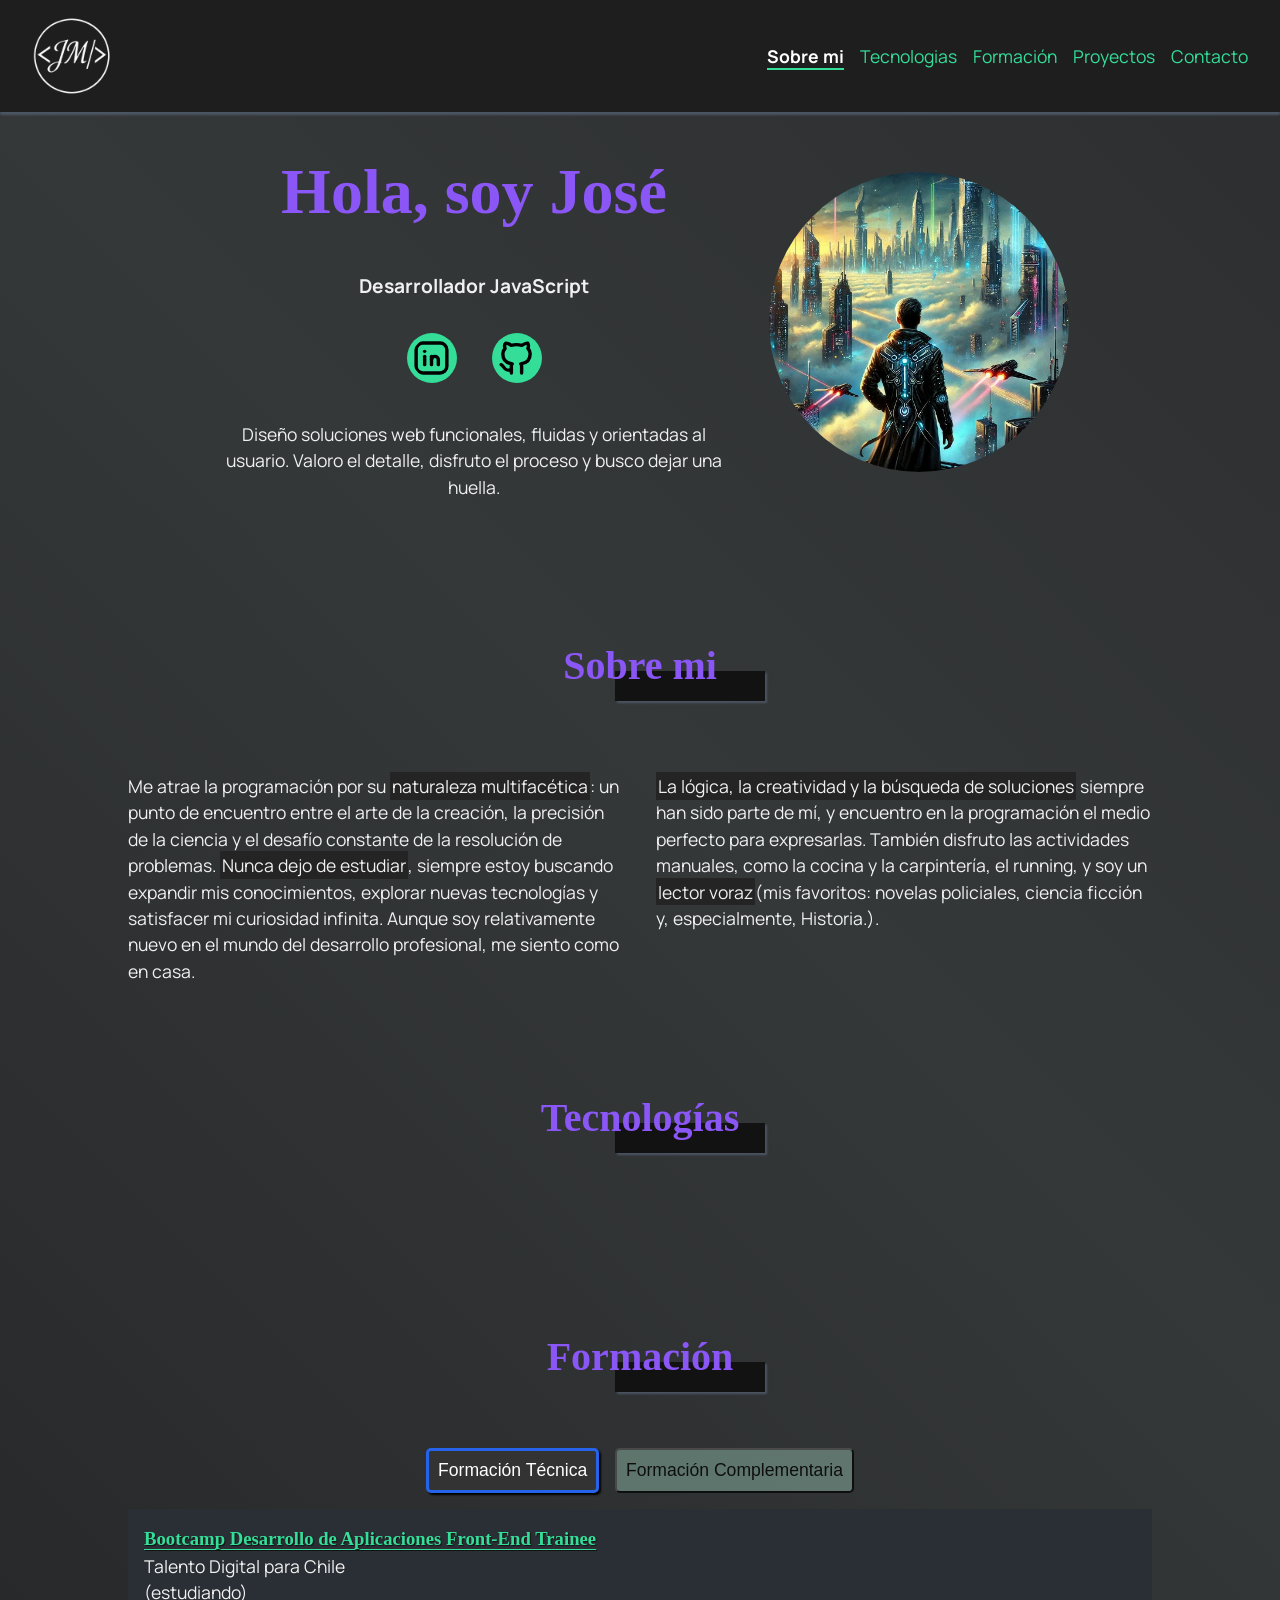
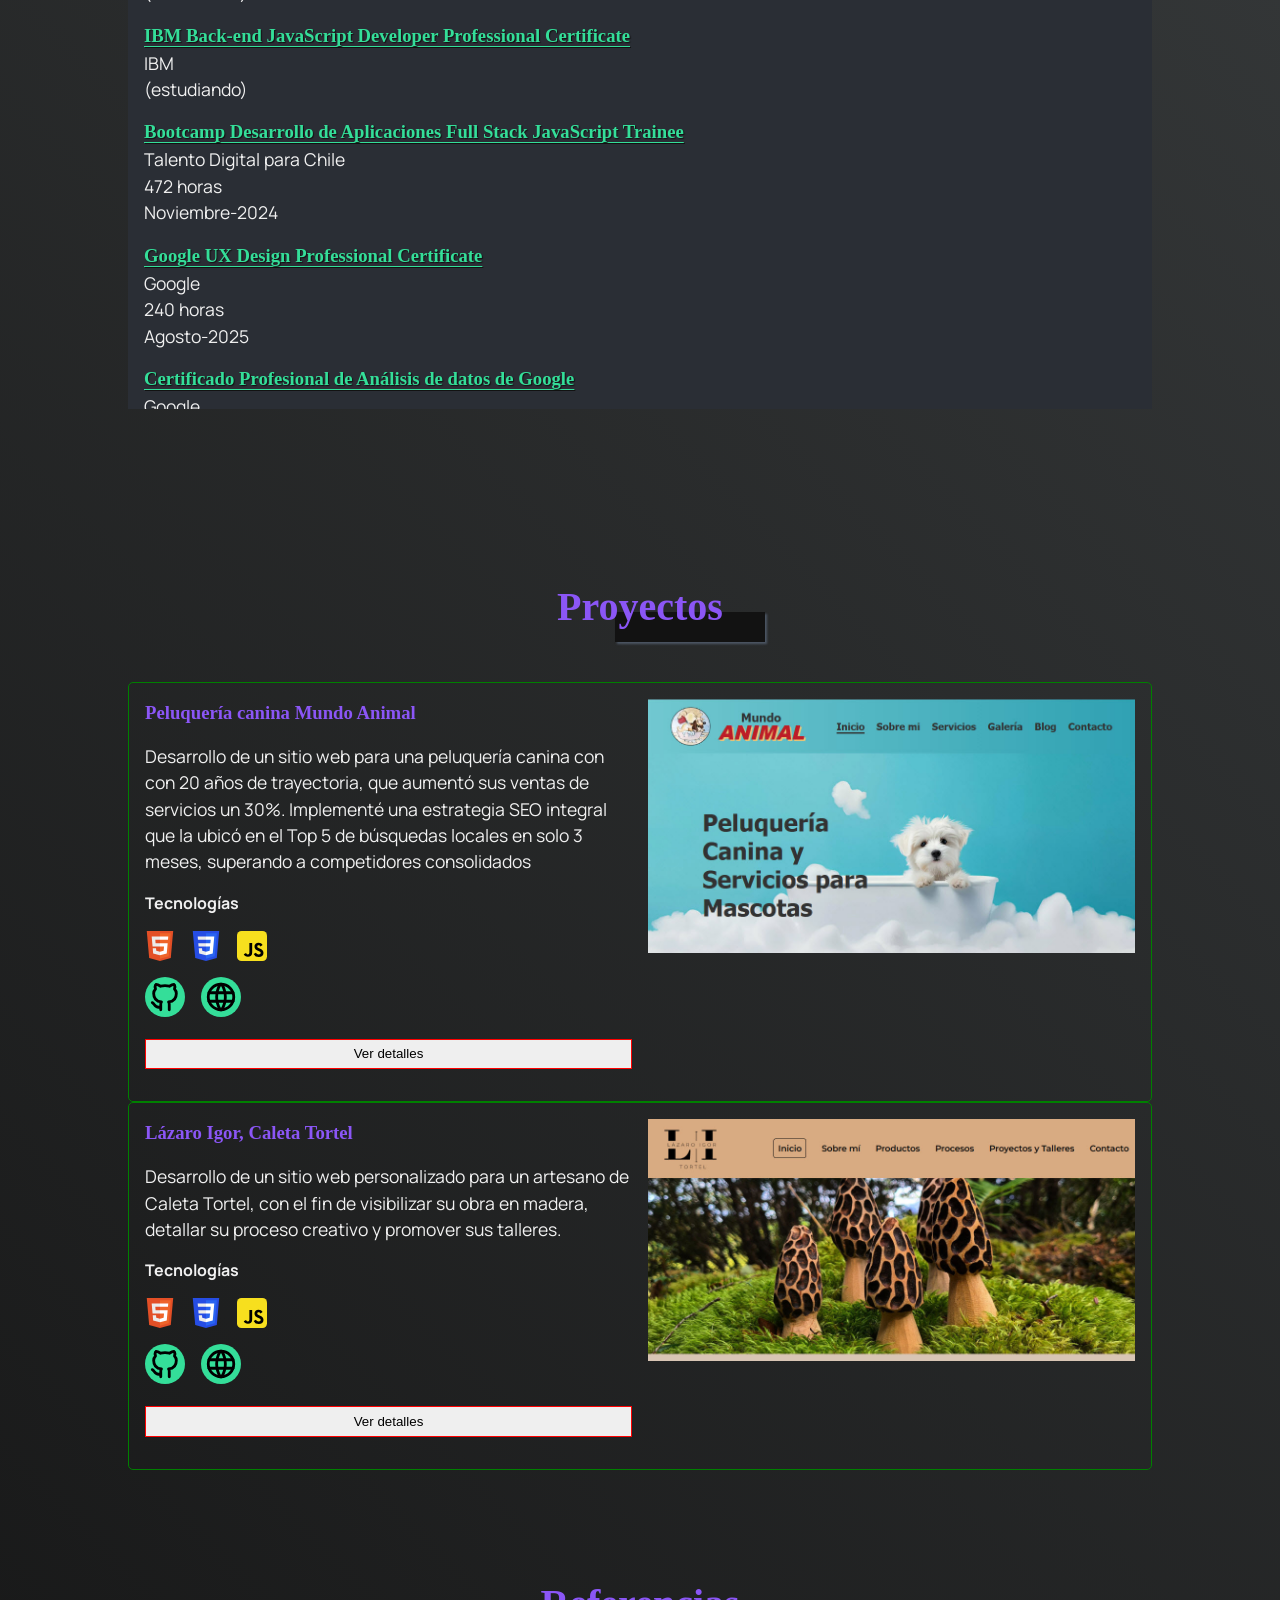
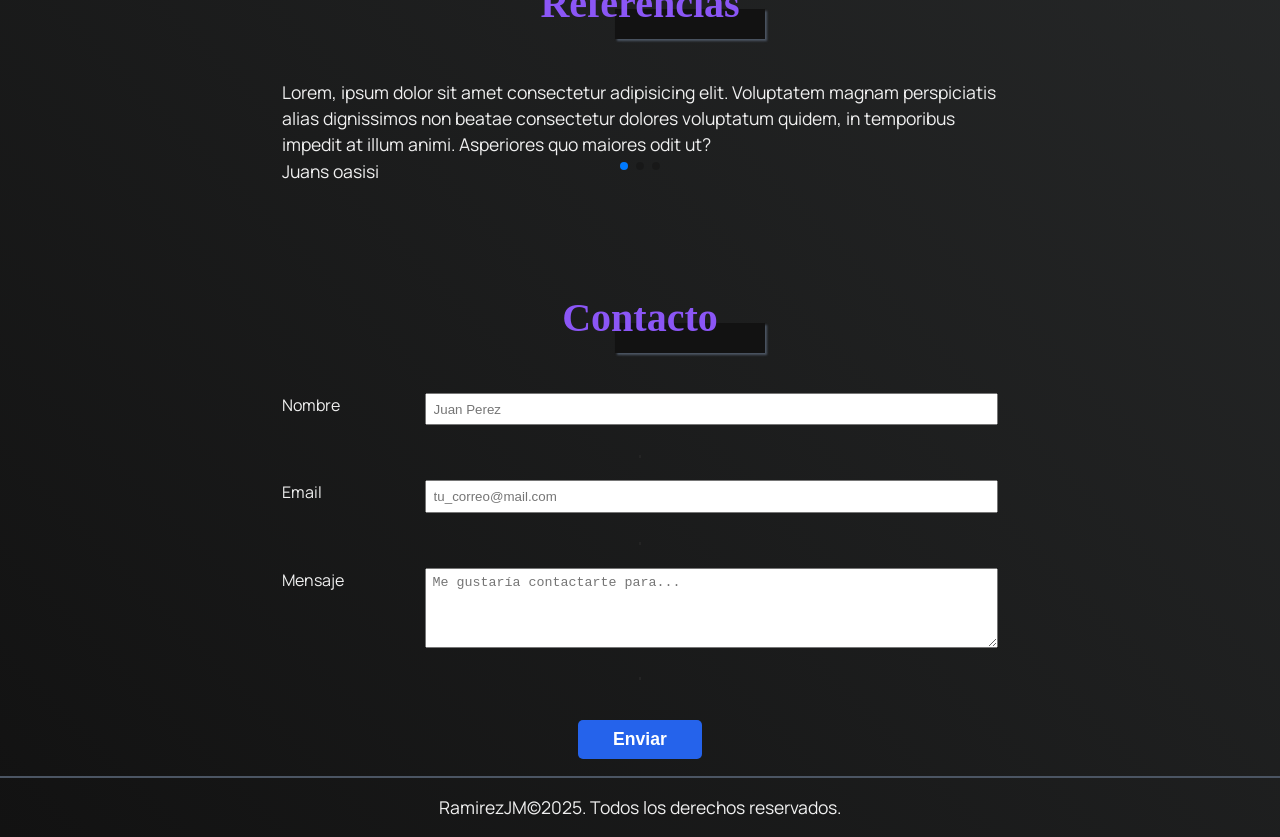
==== index.html @ 29074425 "formacion links" ====
<!DOCTYPE html>
<html lang="en">

<head>
  <meta charset="UTF-8">
  <meta name="viewport" content="width=device-width, initial-scale=1.0">
  <link rel="stylesheet" href="https://cdn.jsdelivr.net/npm/swiper@11/swiper-bundle.min.css" />
  <link rel="stylesheet" href="https://unpkg.com/aos@next/dist/aos.css" />
  <title>JM Ramirez Developer</title>
  <link rel="stylesheet" href="assets/css/styles.css">
</head>

<body>
  <header>
    <img src="assets/images/logo_claro.png" alt="logo JM" class="logo">
    <button class="hamburger-menu" aria-expanded="false" aria-label="toggle navigation"><span
        class="hamburger-icon"></span></button>
    <nav>
      <ul class="list-links">
        <li><a href="#about" class="nav-link">Sobre mi</a></li>
        <li><a href="#skills" class="nav-link">Tecnologias</a></li>
        <li><a href="#formation" class="nav-link">Formación</a></li>
        <li><a href="#projects" class="nav-link">Proyectos</a></li>
        <li><a href="#contact" class="nav-link">Contacto</a></li>
      </ul>
    </nav>
  </header>
  <main>
    <div class="hero">
      <img src="assets/images/avatar.webp" alt="avatar image" class="hero-image"
        title="Der Wanderer über dem Nebelmeer - 2818" data-aos="zoom-in" data-aos-duration="800">
      <div class="hero-text">
        <h1>Hola, soy José <!-- Ramírez --></h1>
        <p>Desarrollador JavaScript</p>
        <div class="social">
          <a href="https://www.linkedin.com/in/jos%C3%A9-ram%C3%ADrez-14799a2b9/" target="_blank"
            rel="noopener noreferrer"><img src="assets/images/linkedin.svg" alt="logo linkedin" class="social-logo"></a>
          <a href="https://github.com/RamirezJM" target="_blank" rel="noopener noreferrer"><img
              src="assets/images/github.svg" alt="logo github" class="social-logo"></a>
        </div>
        <p>Diseño soluciones web funcionales, fluidas y orientadas al usuario. Valoro el detalle, disfruto el proceso y
          busco dejar una huella.</p>
      </div>


    </div>
    <section class="about" id="about">
      <h2>Sobre mi</h2>
      <p>Me atrae la programación por su <span>naturaleza multifacética</span>: un punto de encuentro entre el arte de
        la creación,
        la precisión de la ciencia y el desafío constante de la resolución de problemas. <span>Nunca dejo de
          estudiar</span>, siempre
        estoy buscando expandir mis conocimientos, explorar nuevas tecnologías y satisfacer mi curiosidad infinita. Aunque soy relativamente nuevo en el
        mundo del desarrollo profesional, me siento como en casa.</p>
      <p><span>La lógica, la creatividad y la búsqueda de soluciones</span>
        siempre han sido parte de mí, y encuentro en la programación el medio perfecto para expresarlas. También
        disfruto las actividades manuales, como la cocina y la carpintería, el running, y soy un
        <span>lector voraz</span>(mis favoritos: novelas policiales, ciencia ficción y, especialmente, Historia.).
      </p>

    </section>

    <section class="skills" id="skills">
      <h2>Tecnologías</h2>
      <div class="skills-container">
        <img
          src="https://img.shields.io/badge/HTML5-e34f26.svg?style=plastic&logo=HTML5&logoColor=white&labelColor=e34f26"
          alt="badge" class="badge" data-aos="flip-left" />
        <img
          src="https://img.shields.io/badge/CSS3-2965f1.svg?style=plastic&logo=[data-uri]&logoColor=white&labelColor=ffffff"
          alt="badge" class="badge" data-aos="flip-left" />

        <img
          src="https://img.shields.io/badge/JavaScript-f7de1e.svg?style=plastic&logo=JavaScript&logoColor=f7de1e&labelColor=000000"
          alt="badge" class="badge" data-aos="flip-left" />
        <img
          src="https://img.shields.io/badge/NodeJS-339933.svg?style=plastic&logo=Node.js&logoColor=ffffff&labelColor=339933"
          alt="badge" class="badge" data-aos="flip-left" data-aos-easing="ease-in-out" />
        <img
          src="https://img.shields.io/badge/ExpressJS-000000.svg?style=plastic&logo=Express&logoColor=ffffff&labelColor=333333"
          alt="badge" class="badge" data-aos="flip-left" data-aos-easing="ease-in-out" />
        <img
          src="https://img.shields.io/badge/Postgre_SQL-4169e1.svg?style=plastic&logo=PostgreSQL&logoColor=ffffff&labelColor=4169e1"
          alt="badge" class="badge" data-aos="flip-left" data-aos-easing="ease-in-out" />

        <img
          src="https://img.shields.io/badge/Bootstrap-7952b3.svg?style=plastic&logo=Bootstrap&logoColor=ffffff&labelColor=7952b3"
          alt="badge" class="badge" data-aos="flip-left" data-aos-easing="ease-in-out" />

        <img
          src="https://img.shields.io/badge/Tailwind_CSS-06b6d4.svg?style=plastic&logo=Tailwind CSS&logoColor=ffffff&labelColor=06b6d4"
          alt="badge" class="badge" data-aos="flip-left" data-aos-easing="ease-in-out" />
        <img src="https://img.shields.io/badge/Git-f05032.svg?style=plastic&logo=Git&logoColor=f05032&labelColor=ffffff"
          alt="badge" class="badge" data-aos="flip-left" data-aos-easing="ease-in-out" />
        <img
          src="https://img.shields.io/badge/Figma-ffffff.svg?style=plastic&logo=[data-uri]&logoColor=f05032&labelColor=ffffff"
          alt="badge" class="badge" data-aos="flip-left" data-aos-easing="ease-in-out" />
        <img
          src="https://img.shields.io/badge/React-61dafb.svg?style=plastic&logo=React&logoColor=61dafb&labelColor=ffffff"
          alt="badge" class="badge" data-aos="flip-left" data-aos-easing="ease-in-out" />
      </div>

    </section>

    <section class="formation" id="formation">
      <h2>Formación</h2>
      <div class="tab-buttons">
        <button class="tab-btn active" data-tab="tecnica">Formación Técnica</button>
        <button class="tab-btn" data-tab="complementaria">Formación Complementaria</button>
      </div>
      <div class="tab-content active" id="tecnica"></div>
      <div class="tab-content" id="complementaria"></div>
    </section>

    <img src="" alt="">


    <section class="projects" id="projects">
      <h2>Proyectos</h2>
      <div id="project-container"></div>
    </section>

    <div class="references">
      <h2>Referencias</h2>
      <div class="swiper">

        <div class="swiper-wrapper">

          <div class="swiper-slide">
            <blockquote>
              <p>Lorem, ipsum dolor sit amet consectetur adipisicing elit. Voluptatem magnam perspiciatis alias
                dignissimos
                non beatae consectetur dolores voluptatum quidem, in temporibus impedit at illum animi. Asperiores quo
                maiores odit ut?</p>
              <p>Juans oasisi</p>
            </blockquote>
          </div>
          <div class="swiper-slide">
            <p>
              Lorem ipsum dolor sit amet, consectetur adipisicing elit. Debitis temporibus maiores eius quisquam
              cupiditate explicabo officiis, minus dignissimos numquam beatae molestias eum eligendi! Quidem nam quo et
              facilis recusandae expedita?
            </p>
          </div>
          <div class="swiper-slide">
            <p>Lorem, ipsum dolor sit amet consectetur adipisicing elit. Itaque inventore illum molestias explicabo
              placeat quos, sequi, eius blanditiis, deleniti sapiente repellat. Neque, cumque ut perspiciatis in magni
              itaque ratione sunt?</p>
          </div>
        </div>

        <div class="swiper-pagination"></div>
        <div class="swiper-button-prev"></div>
        <div class="swiper-button-next"></div>


      </div>
    </div>

    <section class="contact" id="contact">
      <h2>Contacto</h2>
      <p id="status-message" aria-live="polite"></p>
      <form action="https://formspree.io/f/mpwldqwd" method="post" id="contact-form" novalidate>
        <label for="name">Nombre</label>
        <input type="text" id="name" name="name" minlength="5" placeholder="Juan Perez" aria-describedby="nameError"
          required>
        <span id="nameError" class="error-message" aria-live="polite"></span>
        <label for="email">Email</label>
        <input type="email" id="email" name="email" placeholder="tu_correo@mail.com"
          aria-describedby="emailError required">
        <span id="emailError" class="error-message" aria-live="polite"></span>
        <label for="message">Mensaje</label>
        <textarea name="message" id="message" name="message" minlength="10"
          placeholder="Me gustaría contactarte para..." aria-describedby="messageError" required></textarea>
        <span id="messageError" class="error-message" aria-live="polite"></span>
        <button type="submit" class="btn-submit" id="btn-submit">Enviar</button>
      </form>
    </section>
  </main>

  <footer>
    <p>RamirezJM&copy;2025. Todos los derechos reservados.</p>
  </footer>


  <script src="https://cdn.jsdelivr.net/npm/swiper@11/swiper-bundle.min.js"></script>
  <script src="https://unpkg.com/aos@next/dist/aos.js"></script>
  <script src="assets/js/formacion-script.js" type="module"></script>
  <script src="assets/js/proyectos-script.js" type="module"></script>
  <script src="assets/js/formulario-script.js" type="module"></script>
  <script src="assets/js/observer-script.js" type="module"></script>
  <script src="assets/js/script.js" type="module"></script>
</body>
<!--   <div id="maintenance-overlay" style="
    position: fixed;
    top: 0;
    left: 0;
    width: 100%;
    height: 100vh;
    background-color: #1a202c; /* Usando uno de tus colores oscuros recomendados */
    display: flex;
    flex-direction: column;
    justify-content: center;
    align-items: center;
    color: #e2e8f0; /* Color de texto claro para contraste */
    font-family: sans-serif; /* Puedes usar tu fuente preferida */
    z-index: 9999; /* Asegura que esté por encima de todo */
    text-align: center;
    padding: 20px; 
">
  <img src="assets/images/images.png" alt="Hombre trabajando" style="
        max-width: 150px;
        height: auto;
        margin-bottom: 20px;
        border-radius: 8px; /* Un poco de estilo para la imagen */
    ">
  <h1 style="font-size: 2.5em; margin-bottom: 10px;">¡Pronto Disponible! 🚀</h1>
  <p style="font-size: 1.2em; max-width: 600px;">
    Estamos trabajando arduamente para finalizar este espacio.
    ramirezjosemiguel@gmail.com
  </p>
</div>    -->


</html>
---- assets/css/styles.css ----
*{
  margin: 0;
  padding: 0;
  box-sizing: border-box;
}
@font-face {
  font-family: 'Manrope';
  src: url('../fonts/Manrope400.woff2') format('woff2');
  font-weight: 400;
  font-style: normal;
  font-display: swap;
}
@font-face {
  font-family: 'Manrope';
  src: url('../fonts/Manrope700.woff2') format('woff2');
  font-weight: 700;
  font-style: normal;
  font-display: swap;
}
@font-face {
  font-family: 'DM Serif Display';
  src: url('../fonts/DMSerif.woff2') format('woff2');
  font-weight: 400;
  font-style: normal;
  font-display: swap;
}

html{
  scroll-behavior: smooth;
}
:root{
  --main: linear-gradient(45deg, #121212, #353839 50%, #1c1c1c);
  --gradient2: linear-gradient(45deg, #121212, #2b2b2b, #1c1c1c, #2b2b2b);
  --bg1: #1c1c1e;
  --bg2: #2a2e35;

}

/*****  GENERAL  *****/

body{
  font-family: 'Manrope', sans-serif;
  line-height: 1.5;
  scroll-behavior: smooth;
  color: #f0f0f0;
  background: var(--main);
  background-size: 300% 100%;
  min-height: 100vh;
  animation: gradient-flow 15s linear infinite;


  /* background-color: #121212;
  background-image: radial-gradient(circle, rgba(255,255,255,0.015) 1px, transparent 1px);
  background-size: 20px 20px;

  color: #e0e0e0; */
}


h1, h2, h3{
  /* font-family: 'DM Serif Display', serif; */
  font-family: Cambria, Cochin, Georgia, Times, 'Times New Roman', serif;
  color: #8b56f6; 

}
h1{
  font-size: clamp(3rem, 8vw, 4rem);
}
h2{
  font-size: clamp(1.875rem, 4.3vw ,2.5rem);
  margin: 1em auto;
  position: relative;
  width: fit-content;
  text-align: center;
  
}
h2::after{

  content: '';
  display: block;
  width: 150px;
  height: 30px;
  background-color: #121212;
  margin-top: -25px;
  margin-left: 100px;
  z-index: -1;
  box-shadow: 2px 2px 2px #4b5563;

}

h3{
  font-size: clamp();
}

.about, .skills, .formation, .projects, .references, .contact{
  width: 80%;
  max-width: 1100px;
  /* margin:0 auto; */
 /*  padding: 1em; */
}



a{
  color: #34de99;
}
a:visited{
  color: #178c5d;
}
a:hover, a:focus{
  color: #B9F4DC;
}
a:active{
 color: #e74c3c;
}

/*****  HEADER  *****/

header{
  width: 100%;
  display: flex;
  flex-wrap: wrap; 
  justify-content: space-around;
  align-items: center;
  padding-block: 1em; 
  background-color: #1e1e1e;
  box-shadow: 0 3px 2px #4b5563;
} 
  .fixed{
  position: fixed;
  z-index: 100;
  top: 0;
 animation-name: fixed-appear;
  animation-duration: .3s;
  animation-timing-function: ease-out; 
    
  }

  @keyframes fixed-appear{
  from{opacity: 0;}
  to{opacity: 1;}
}

.hidden {
  animation-name: fixed-disappear;
  animation-duration: 0.3s;
  animation-timing-function: ease-in;
}

@keyframes fixed-disappear {
  from { opacity: 1; transform: translateY(0); }
  to { opacity: 0; transform: translateY(-100%); }
}



.logo{
  width: clamp(40px, 8.5vw, 80px);
}

.hamburger-menu {
  display: block;
  background: none;
  border: none;
  cursor: pointer;
  padding: 0.5em;
  font-size: 1.5em;
  z-index: 1000;
}

.hamburger-icon,
.hamburger-icon::before,
.hamburger-icon::after {
  content: '';
  display: block;
  width: 25px;
  height: 3px;
  background-color: #2563eb;
  border-radius: 2px;
  transition: all 0.3s ease;
 
}

.hamburger-icon::before {
  transform: translateY(-8px);
}

.hamburger-icon::after {
  transform: translateY(8px);
}

.hamburger-menu[aria-expanded="true"] .hamburger-icon {
  background-color: transparent;
}

.hamburger-menu[aria-expanded="true"] .hamburger-icon::before {
  transform: translateY(0) rotate(45deg);
}

.hamburger-menu[aria-expanded="true"] .hamburger-icon::after {
  transform: translateY(0) rotate(-45deg);
}

nav{
   width: 100%;
   max-width:100%;
   text-align: center;
   max-height: 0;
   opacity: 0;
   visibility: hidden;
   /* transition: opacity .3s ease-out, max-height .3s ease-out, visibility .3s; */
   
}
.active{
  max-height: 100%;
  opacity: 1;
  visibility: visible;
}

.list-links{
  display: flex;
  flex-direction: column;
  list-style-type: none;
  gap: 1em;
}

.nav-link{
  text-decoration: none;
 
}

.nav-link:focus, .nav-link:hover{
  border: #B9F4DC solid 2px;
  border-radius: 5px;
  padding: .5em;

}
.nav-link.active-link {
  color: #ffffff;           /* Blanco sobre fondo oscuro */
  border-bottom: 2px solid #34de99;  /* Igual que color base */
  font-weight: bold;
}
/* .active-link{
  text-decoration: underline;
  color: red;
} */

main{
  display: flex;
  flex-direction: column;
  align-items: center;
  gap: 4em;
}


/*****  HERO  *****/

.hero{
  background-color: var(--gradient2);
  animation: gradient-flow 15s linear infinite;
  padding: 2em 4em;
  
}
.hero, .hero-text{
 /*  display: flex;
  flex-direction: column; */

  display: grid;
  grid-template-columns: 1fr;
  place-items: center;
  gap: 2em;
  /* padding: 1em; */
}


.hero-image{
  width: 40%;
  
  border-radius: 50%;
}

.hero-text{
 /*  max-width: 80%; */
  text-align: center;
}

.social-logo{
  width: clamp(40px, 6vw, 50px);
  background-color: #34de99;
  border-radius: 50%;
  padding: .3em;
  margin-inline: 1em;
}
/*****  ABOUT  *****/

.about{
  display: grid;
  grid-template-columns: 1fr;
  /* gap: .5em; */
}

.about>h2{
  grid-column: 1 / -1;
  text-align: center;
  margin-top: 1em;
  
}
.about-courses{
  grid-column: 1/-1;
}

span{
/*   font-weight: 600; */
  
  background-color: #242424;
  padding: .1em;
}
/*****  SKILLS  *****/


.skills-container{
  display: flex;
  flex-wrap: wrap;
  justify-content: center;
  gap: 1em;
}

.badge{
  height: 30px;
  width: auto;
}


/*****  FORMATION  *****/

.formation>h2{
  text-align: center;
  /* margin-top: 1em */
}
.formation a{
  text-shadow: 1px 1px 1px #121212;
  text-underline-offset: .2em;
}

.tab-buttons{
  display: flex;
  justify-content: center;
  gap: 1em;
  padding: 1em;
  
}

.tab-btn{
  background-color: #739286;
  border-radius: 5px;
  opacity: .7;
  padding: .5em;
   font-size: 1.1rem;
}

.tab-btn.active{
  background-color: #333;
  color: #fff;
  opacity: 1;
  border: solid 3px #2563eb;
  border-radius: 5px;
  box-shadow: 2px 2px 2px black;
 
  font-weight: 500;

}

.tab-content{
  display: none;
  max-height: 500px;
  overflow-y: auto;
  background: #2a2e35;
  padding: 1em;
 
}

.tab-content.active{
  display: flex;
  flex-direction: column;
  gap: 1em;
}
.tab-content::-webkit-scrollbar{
  width: 15px;
}
.tab-content::-webkit-scrollbar-thumb{
  background-color: #2563eb;
  border-radius: 5px;
  border: solid 1px black;
  background-clip: content-box;

}

.tab-content::-webkit-scrollbar-thumb:hover{
  background-color: blueviolet;
  transform: scaleY(1.1)
}


.card{
  background-color: #fff;
  border: solid 1px black;
  padding: 1em;

}

/*****  PROJECTS  *****/
/* .projects{
  min-height: 100vh;
} */

.project{
 /*  display: flex;
  flex-direction: column; */

  display: grid;
  grid-template-columns: 1fr;
  gap: 1em;
  border: green solid 1px;
  border-radius: 5px;
  padding: 1em;
 /*  margin-block: 1em; */
}

.project-info{
  display: flex;
  flex-direction: column;
  gap: 1em;
}

.project-image{
  width: 100%;
}
.btn-details{
  padding: .5em 1em;
  border: red solid 1px;
  color: black;

}
.project-badges, .project-links{
  display: flex;
  align-items: center;
  gap: 1em;
}
.project-link-image{
  width: 40px;
  background-color: #34de99;
  border-radius: 50%;
  padding: .2em;
}



.tech-badge{
  width: 30px;
}

.project-details{
  max-height: 0;
  overflow: hidden;
   padding-top: 0;
    padding-bottom: 0;
    opacity: 0; /* Inicia transparente */
    transition: max-height 0.5s ease-out, padding 0.5s ease-out, opacity 0.5s ease-out;
}

.project-details.show-details {
    /* Un valor lo suficientemente grande para contener todo el contenido cuando está desplegado */
    /* Ajusta este valor si tu contenido es muy largo */
    max-height: 900px; 
  /*   padding-top: 15px;
    padding-bottom: 15px; */
    opacity: 1; /* Se vuelve visible */
    
}

.rol-details{
  list-style-type: circle;
  padding: 1.5em;

}
.rol-details>li{
  margin-block: .7em;
}





.swiper>blockquote{
  width: 80%;
  
}
.swiper-button-prev, .swiper-button-next{
  display: none;
}
/*****  CONTACT  *****/


.contact>h2{
  text-align: center;
  margin-block: 1em;
}

form{
  display: grid;
  grid-template-columns: 1fr;

}
input{
  
  padding: .5em;
  margin-bottom: 1em;
}
textarea{
  height: 5rem;
  padding: .5em;
  margin-bottom: 1em;
}
.btn-submit{
  width: fit-content;
  justify-self: center;
  margin-block: 1em;
  padding: .5em 2em;
  border: none;
  border-radius: 5px;
  font-size: 1.1rem;
  font-weight: 600;
  background-color: #2563eb;
  color: #fff;

}

/* Para los spans de mensaje de error */
.error-message {
    color: #e74c3c; /* Un rojo para errores */
    font-size: 0.85em;
    margin-block: .5em;
    display: block;  /* Para que cada error ocupe su propia línea */
   grid-column: 1/-1;
  justify-self: center; 
  }

/* Para resaltar los campos inválidos */
input.invalid, textarea.invalid {
    border-color: #e74c3c; /* Borde rojo para el campo con error */
    box-shadow: 0 0 0 0.2rem rgba(231, 76, 60, 0.25); /* Un suave resplandor rojo */
}

/* Para el mensaje de estado general del formulario */
.form-status-message {
    margin-bottom: 15px;
    font-weight: bold;
    text-align: center;
    /* Los colores se asignan en JS */
}

/*****  FOOTER  *****/

footer{
  padding: 1em;
  text-align: center;
  border-top: solid 2px #4b5563;
}

/*****  MEDIA QUERIES  *****/

@media (min-width:800px){

header{
  justify-content: space-between;
 flex-wrap: nowrap; 
  padding: 1em 2em;
}

  .hamburger-menu{
    display: none;
  }
  nav{
  max-height: 100%;
  opacity: 1;
  visibility: visible;
 
  

  }
  .list-links{
    flex-direction: row ;
    justify-content: flex-end;
  }
  .nav-link{
    font-size: 1.1rem;
  }


  .hero{
    /* flex-direction: row;
    justify-content: space-evenly; */


    /* grid-template-columns: 1fr 1fr; */
    grid-template-columns: 10% repeat(4, 1fr) 10%;
    grid-template-rows: auto;
  }
  .hero-image{
    width: 200px;
    grid-column: 5/6;
    grid-row: 1/2;
  }
  .hero-text{
    grid-column: 2/5;
    grid-row: 1/2;
  }
  .hero-text p:first-of-type{
    font-size: 1.2rem;
    font-weight: 600;

  }
  .about{
    grid-template-columns: 1fr 1fr;
    gap: 2em;
  }

  .project{
    flex-direction: row;
  }

  .project-image{
   width: 100%;
  }

 

  form{
    grid-template-columns: repeat(5, 1fr);
    row-gap: 1em;
    width: 70%;
    margin: 0 auto;
  }
  label{
    grid-column: 1/2;
    /* justify-self: center; */

  }
  input, textarea{
    grid-column: 2/-1;
    margin-bottom: .5em;
  }
  .btn-submit{
    grid-column: 1/-1;
  }

  .swiper{
    width: 70%;
    margin: 0 auto;
  }
}

@media (min-width:1000px){

  header{
    justify-content: space-evenly;
  }
  .hero-image{
    width: 300px;
  }
  .project{
    grid-template-columns: 1fr 1fr;
  }
  .project-info{
    order: -1;
  }
  p{
    font-size: 1.1rem;
  }
}
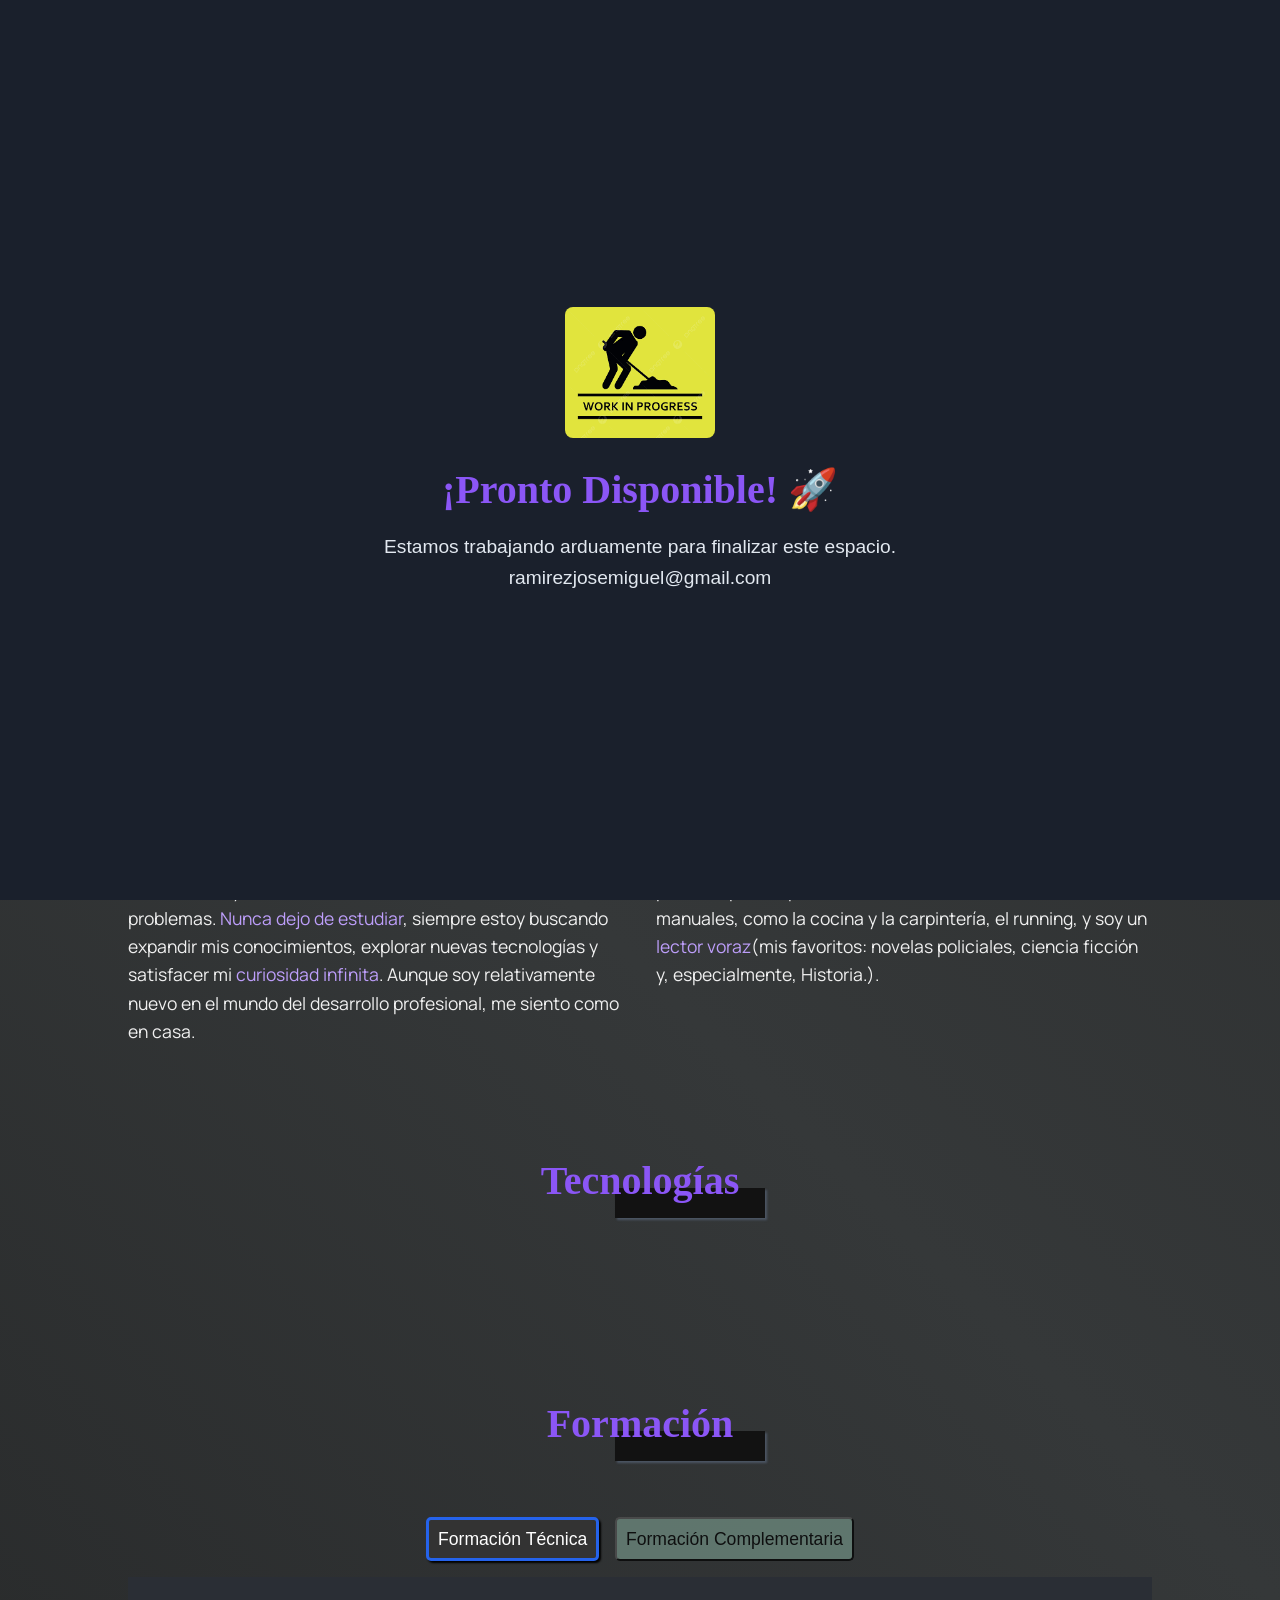
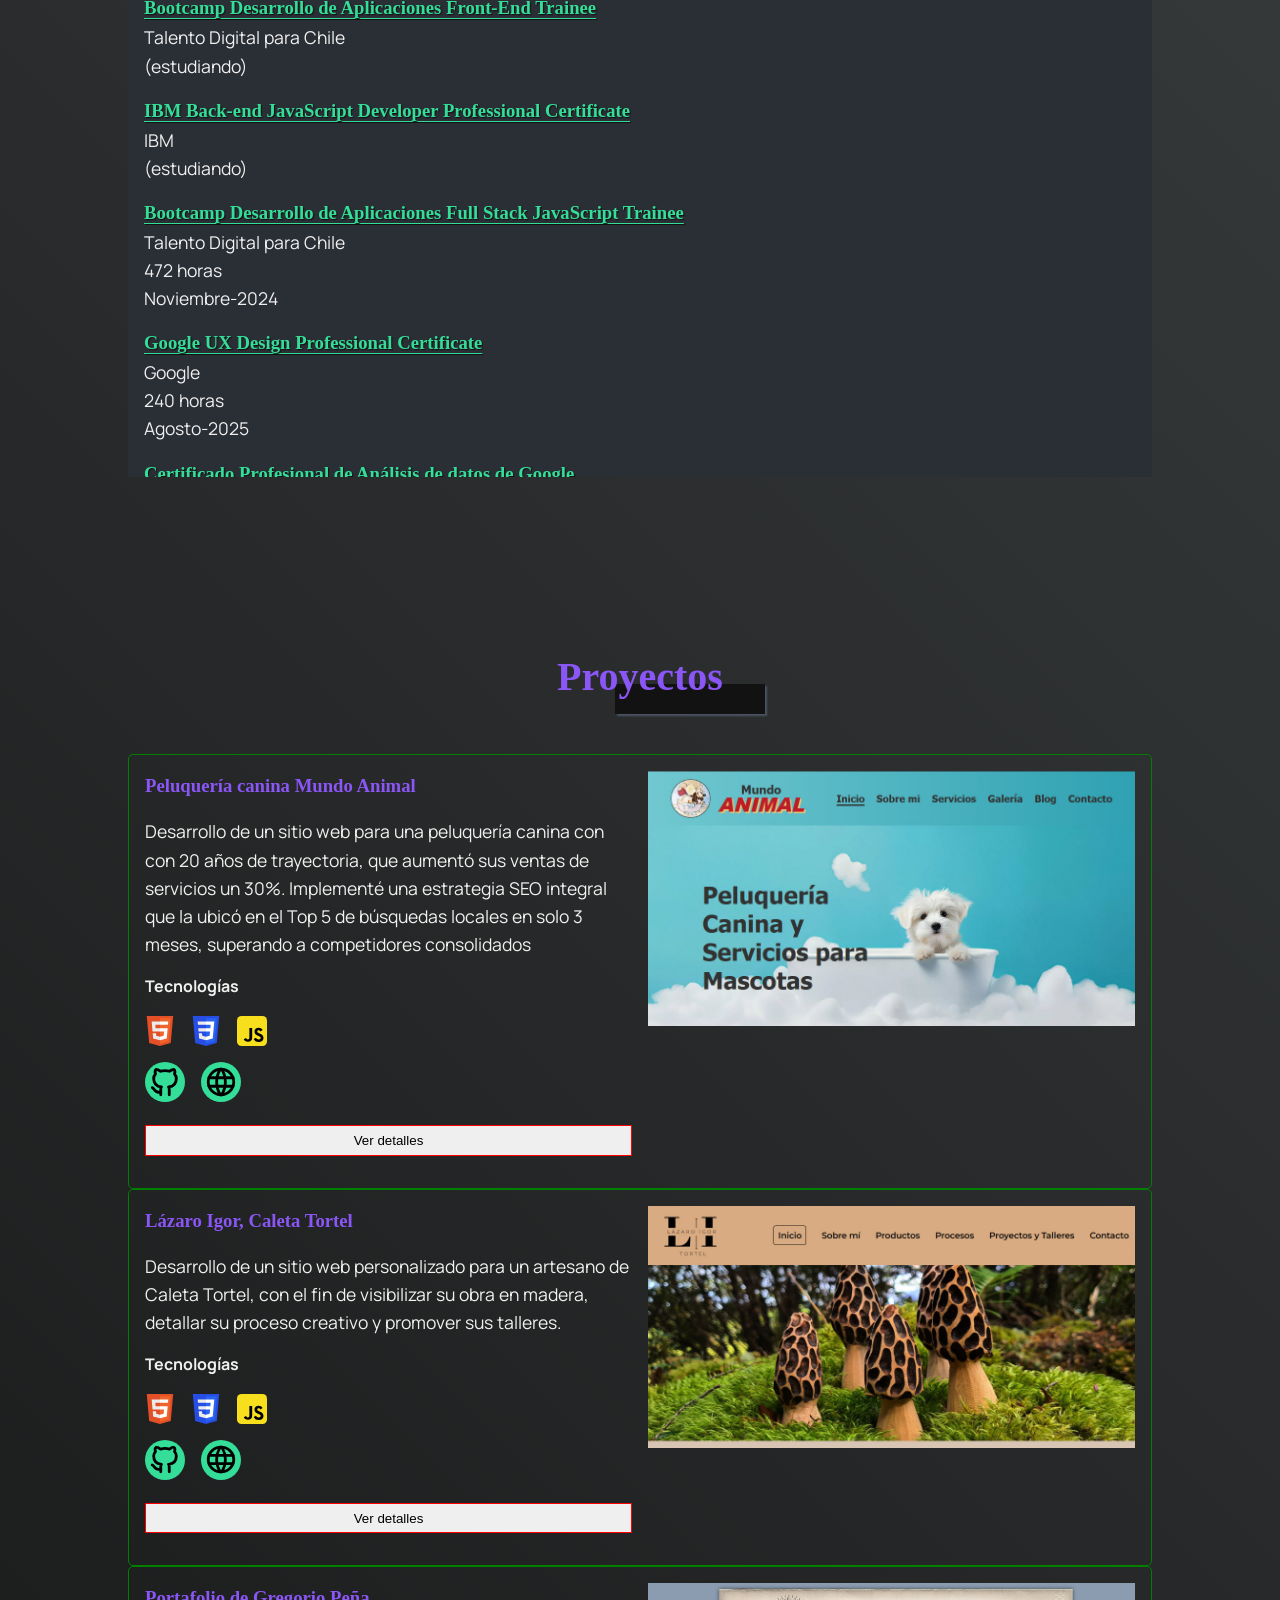
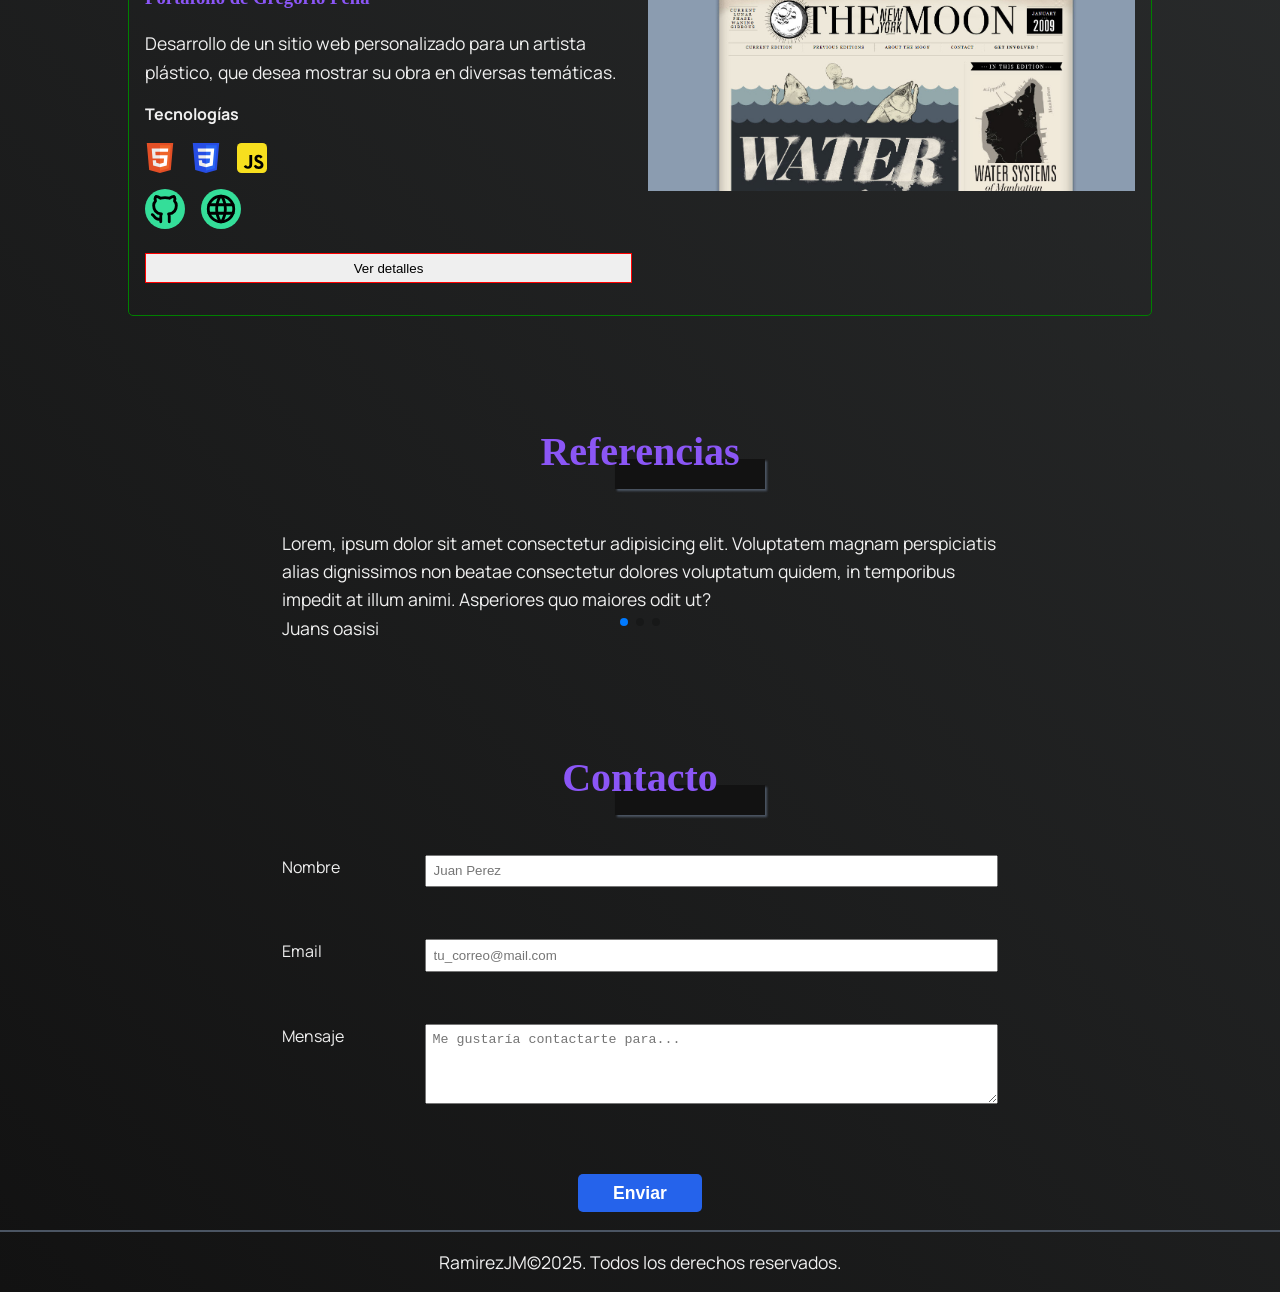
==== commit 83a586c3: "logo, project3, certification" ====
--- a/index.html
+++ b/index.html
@@ -12,7 +12,7 @@
 
 <body>
   <header>
-    <img src="assets/images/logo_claro.png" alt="logo JM" class="logo">
+    <img src="assets/images/logo2-white.png" alt="logo JM" class="logo">
     <button class="hamburger-menu" aria-expanded="false" aria-label="toggle navigation"><span
         class="hamburger-icon"></span></button>
     <nav>
@@ -50,7 +50,7 @@
         la creación,
         la precisión de la ciencia y el desafío constante de la resolución de problemas. <span>Nunca dejo de
           estudiar</span>, siempre
-        estoy buscando expandir mis conocimientos, explorar nuevas tecnologías y satisfacer mi curiosidad infinita. Aunque soy relativamente nuevo en el
+        estoy buscando expandir mis conocimientos, explorar nuevas tecnologías y satisfacer mi <span>curiosidad infinita</span>. Aunque soy relativamente nuevo en el
         mundo del desarrollo profesional, me siento como en casa.</p>
       <p><span>La lógica, la creatividad y la búsqueda de soluciones</span>
         siempre han sido parte de mí, y encuentro en la programación el medio perfecto para expresarlas. También
@@ -191,7 +191,7 @@
   <script src="assets/js/observer-script.js" type="module"></script>
   <script src="assets/js/script.js" type="module"></script>
 </body>
-<!--   <div id="maintenance-overlay" style="
+ <div id="maintenance-overlay" style="
     position: fixed;
     top: 0;
     left: 0;
@@ -219,7 +219,7 @@
     Estamos trabajando arduamente para finalizar este espacio.
     ramirezjosemiguel@gmail.com
   </p>
-</div>    -->
+</div>   
 
 
 </html>
--- a/assets/css/styles.css
+++ b/assets/css/styles.css
@@ -40,7 +40,7 @@
 
 body{
   font-family: 'Manrope', sans-serif;
-  line-height: 1.5;
+  line-height: 1.6;
   scroll-behavior: smooth;
   color: #f0f0f0;
   background: var(--main);
@@ -311,9 +311,10 @@
 
 span{
 /*   font-weight: 600; */
-  
-  background-color: #242424;
-  padding: .1em;
+/*   
+  background-color: #202020;
+  padding: .1em; */
+  color: #BD9EFA;
 }
 /*****  SKILLS  *****/
 
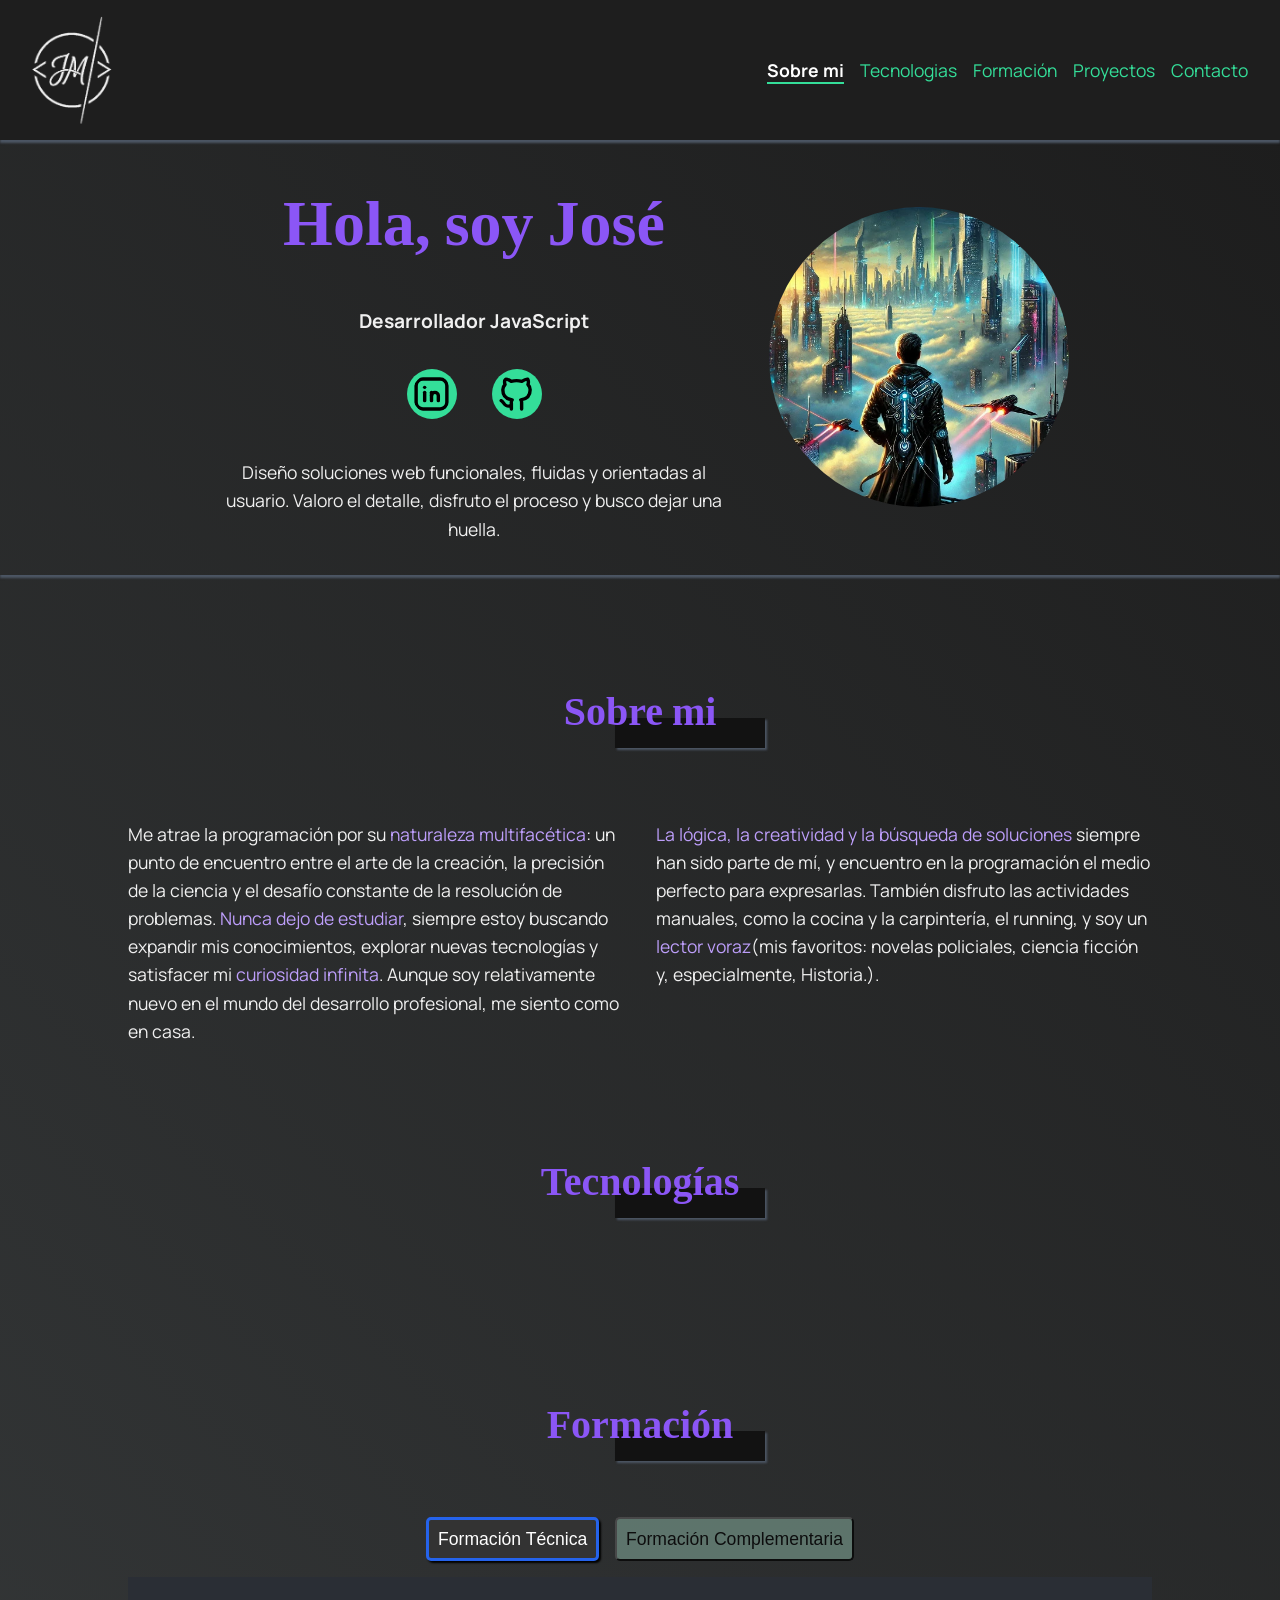
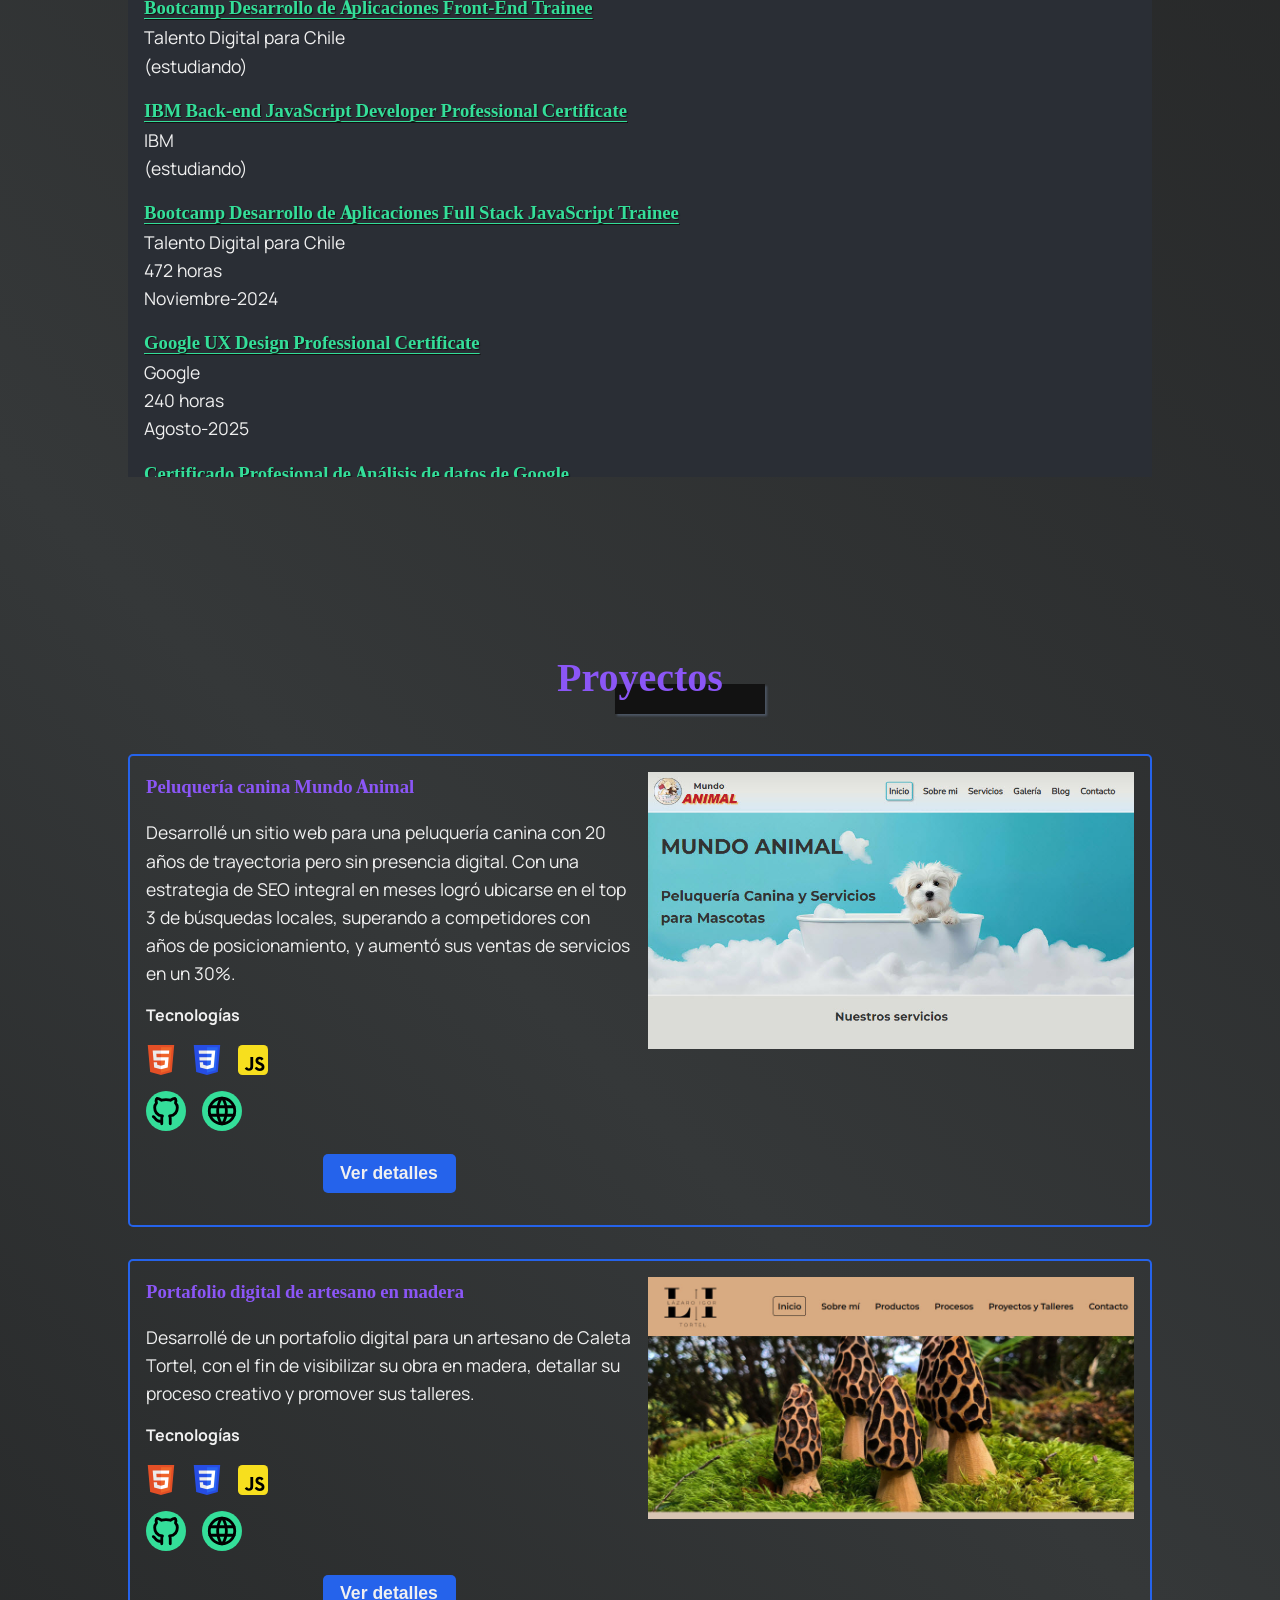
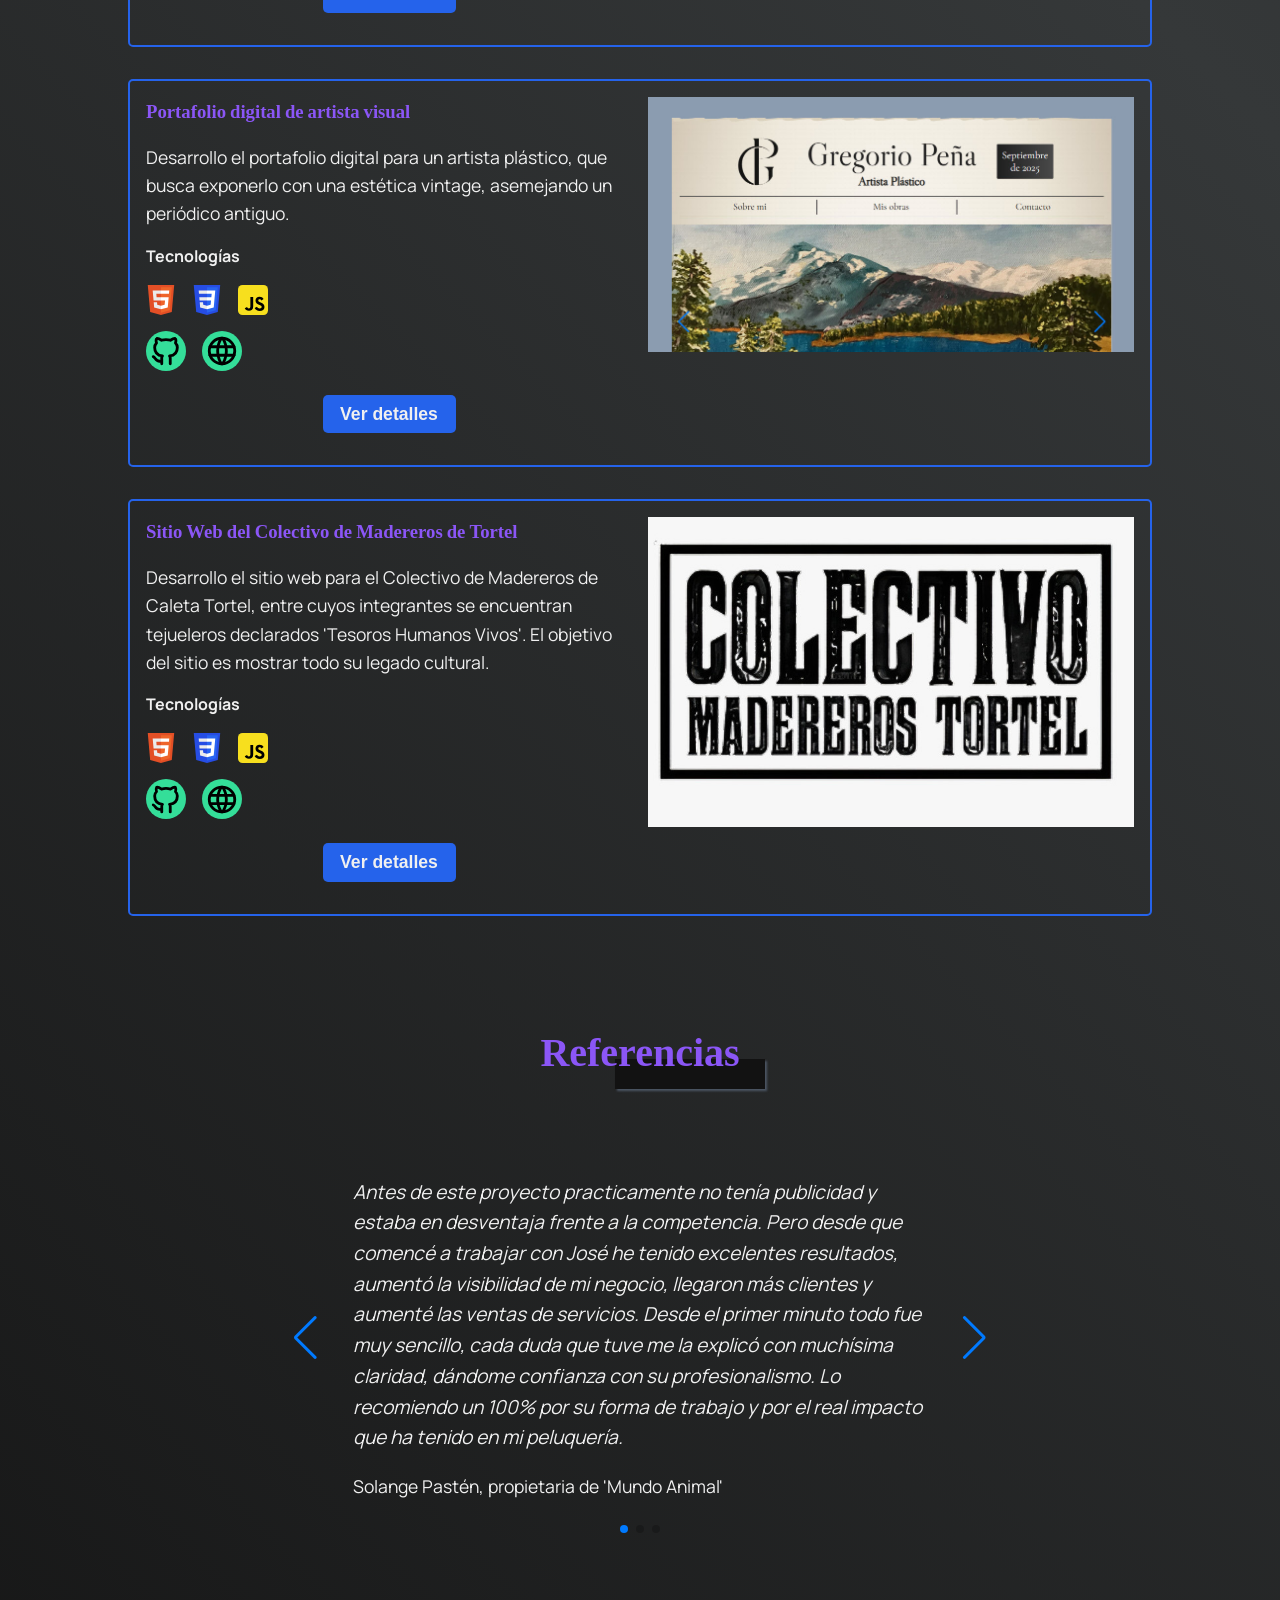
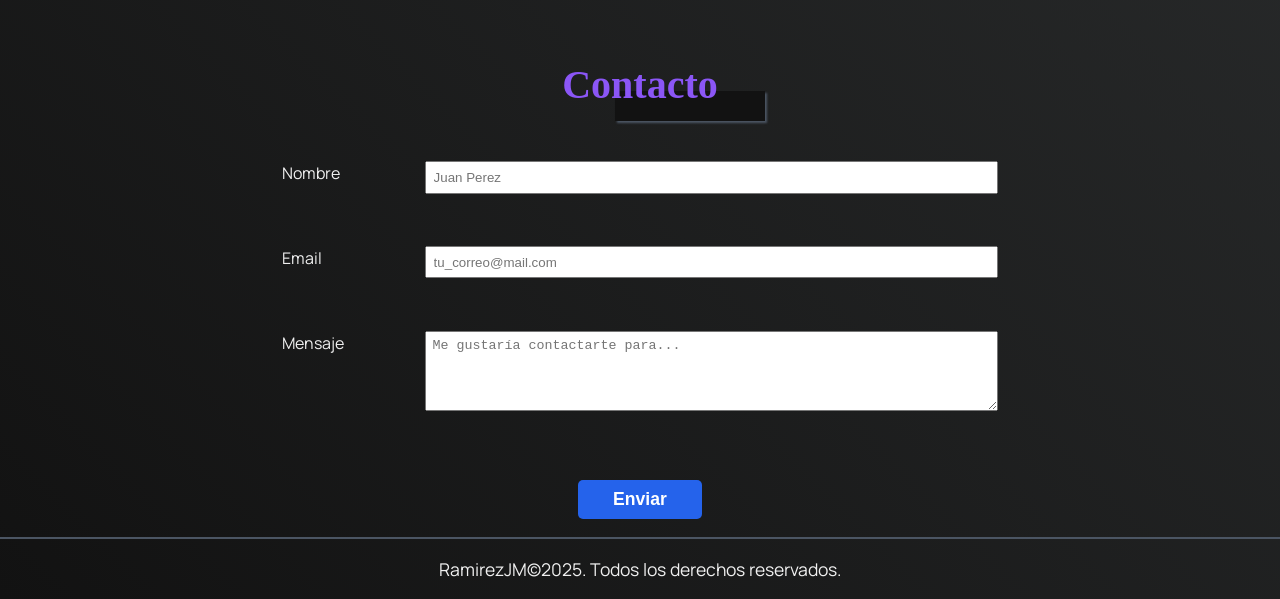
==== commit 65c78332: "reseña, info proyectos" ====
--- a/index.html
+++ b/index.html
@@ -33,7 +33,7 @@
         <h1>Hola, soy José <!-- Ramírez --></h1>
         <p>Desarrollador JavaScript</p>
         <div class="social">
-          <a href="https://www.linkedin.com/in/jos%C3%A9-ram%C3%ADrez-14799a2b9/" target="_blank"
+          <a href="https://www.linkedin.com/in/jos%C3%A9-ram%C3%ADrez-ibarra-14799a2b9?lipi=urn%3Ali%3Apage%3Ad_flagship3_profile_view_base_contact_details%3BRmvuLdNiRZGxDJbSP0wIVQ%3D%3D" target="_blank"
             rel="noopener noreferrer"><img src="assets/images/linkedin.svg" alt="logo linkedin" class="social-logo"></a>
           <a href="https://github.com/RamirezJM" target="_blank" rel="noopener noreferrer"><img
               src="assets/images/github.svg" alt="logo github" class="social-logo"></a>
@@ -50,7 +50,8 @@
         la creación,
         la precisión de la ciencia y el desafío constante de la resolución de problemas. <span>Nunca dejo de
           estudiar</span>, siempre
-        estoy buscando expandir mis conocimientos, explorar nuevas tecnologías y satisfacer mi <span>curiosidad infinita</span>. Aunque soy relativamente nuevo en el
+        estoy buscando expandir mis conocimientos, explorar nuevas tecnologías y satisfacer mi <span>curiosidad
+          infinita</span>. Aunque soy relativamente nuevo en el
         mundo del desarrollo profesional, me siento como en casa.</p>
       <p><span>La lógica, la creatividad y la búsqueda de soluciones</span>
         siempre han sido parte de mí, y encuentro en la programación el medio perfecto para expresarlas. También
@@ -128,28 +129,38 @@
 
           <div class="swiper-slide">
             <blockquote>
-              <p>Lorem, ipsum dolor sit amet consectetur adipisicing elit. Voluptatem magnam perspiciatis alias
-                dignissimos
-                non beatae consectetur dolores voluptatum quidem, in temporibus impedit at illum animi. Asperiores quo
-                maiores odit ut?</p>
-              <p>Juans oasisi</p>
+              <p class="quote">
+                Antes de este proyecto practicamente no tenía publicidad y estaba en desventaja frente a la competencia.
+                Pero desde que comencé a trabajar con José he tenido excelentes resultados, aumentó la visibilidad de mi
+                negocio, llegaron más clientes y aumenté las ventas de servicios. Desde el primer minuto todo fue muy
+                sencillo, cada duda que tuve me la explicó con muchísima claridad, dándome confianza con su
+                profesionalismo. Lo recomiendo un 100% por su forma de trabajo y por el real impacto que ha tenido en mi
+                peluquería.
+              </p>
+              <p>Solange Pastén, propietaria de 'Mundo Animal'</p>
             </blockquote>
           </div>
           <div class="swiper-slide">
-            <p>
+            <blockquote>            
+              <p class="quote">
               Lorem ipsum dolor sit amet, consectetur adipisicing elit. Debitis temporibus maiores eius quisquam
               cupiditate explicabo officiis, minus dignissimos numquam beatae molestias eum eligendi! Quidem nam quo et
               facilis recusandae expedita?
             </p>
+            </blockquote>
+
           </div>
           <div class="swiper-slide">
-            <p>Lorem, ipsum dolor sit amet consectetur adipisicing elit. Itaque inventore illum molestias explicabo
+            <blockquote>
+            <p class="quote">Lorem, ipsum dolor sit amet consectetur adipisicing elit. Itaque inventore illum molestias explicabo
               placeat quos, sequi, eius blanditiis, deleniti sapiente repellat. Neque, cumque ut perspiciatis in magni
               itaque ratione sunt?</p>
-          </div>
+          </blockquote>
+            </div>
         </div>
 
         <div class="swiper-pagination"></div>
+
         <div class="swiper-button-prev"></div>
         <div class="swiper-button-next"></div>
 
@@ -191,7 +202,7 @@
   <script src="assets/js/observer-script.js" type="module"></script>
   <script src="assets/js/script.js" type="module"></script>
 </body>
- <div id="maintenance-overlay" style="
+<!--  <div id="maintenance-overlay" style="
     position: fixed;
     top: 0;
     left: 0;
@@ -220,6 +231,6 @@
     ramirezjosemiguel@gmail.com
   </p>
 </div>   
-
+ -->
 
 </html>
--- a/assets/css/styles.css
+++ b/assets/css/styles.css
@@ -33,34 +33,28 @@
   --gradient2: linear-gradient(45deg, #121212, #2b2b2b, #1c1c1c, #2b2b2b);
   --bg1: #1c1c1e;
   --bg2: #2a2e35;
-
+  --font-body: 'Manrope', sans-serif;
+  --font-heading: 'DM Serif Display', serif;
+  --font-color: #f0f0f0;
+  --title-color: #8b56f6;
+  --accent: #2563eb;
 }
 
 /*****  GENERAL  *****/
 
 body{
-  font-family: 'Manrope', sans-serif;
+  font-family: var(--font-body);
   line-height: 1.6;
   scroll-behavior: smooth;
-  color: #f0f0f0;
+  color: var(--font-color);
   background: var(--main);
-  background-size: 300% 100%;
-  min-height: 100vh;
-  animation: gradient-flow 15s linear infinite;
-
-
-  /* background-color: #121212;
-  background-image: radial-gradient(circle, rgba(255,255,255,0.015) 1px, transparent 1px);
-  background-size: 20px 20px;
-
-  color: #e0e0e0; */
 }
 
 
 h1, h2, h3{
-  /* font-family: 'DM Serif Display', serif; */
-  font-family: Cambria, Cochin, Georgia, Times, 'Times New Roman', serif;
-  color: #8b56f6; 
+  
+  font-family: var(--font-heading);
+  color: var(--title-color); 
 
 }
 h1{
@@ -75,7 +69,6 @@
   
 }
 h2::after{
-
   content: '';
   display: block;
   width: 150px;
@@ -95,11 +88,7 @@
 .about, .skills, .formation, .projects, .references, .contact{
   width: 80%;
   max-width: 1100px;
-  /* margin:0 auto; */
- /*  padding: 1em; */
-}
-
-
+ }
 
 a{
   color: #34de99;
@@ -155,7 +144,7 @@
 
 
 .logo{
-  width: clamp(40px, 8.5vw, 80px);
+  width: clamp(60px, 8.5vw, 80px);
 }
 
 .hamburger-menu {
@@ -175,7 +164,7 @@
   display: block;
   width: 25px;
   height: 3px;
-  background-color: #2563eb;
+  background-color: var(--accent);
   border-radius: 2px;
   transition: all 0.3s ease;
  
@@ -208,7 +197,7 @@
    max-height: 0;
    opacity: 0;
    visibility: hidden;
-   /* transition: opacity .3s ease-out, max-height .3s ease-out, visibility .3s; */
+   
    
 }
 .active{
@@ -240,10 +229,6 @@
   border-bottom: 2px solid #34de99;  /* Igual que color base */
   font-weight: bold;
 }
-/* .active-link{
-  text-decoration: underline;
-  color: red;
-} */
 
 main{
   display: flex;
@@ -257,8 +242,8 @@
 
 .hero{
   background-color: var(--gradient2);
-  animation: gradient-flow 15s linear infinite;
   padding: 2em 4em;
+  box-shadow: 0 3px 2px #4b5563;
   
 }
 .hero, .hero-text{
@@ -410,9 +395,11 @@
 }
 
 /*****  PROJECTS  *****/
-/* .projects{
-  min-height: 100vh;
-} */
+#project-container{
+  display: flex;
+  flex-direction: column;
+  gap: 2em;
+} 
 
 .project{
  /*  display: flex;
@@ -421,10 +408,10 @@
   display: grid;
   grid-template-columns: 1fr;
   gap: 1em;
-  border: green solid 1px;
+  border: var(--accent) solid 2px;
   border-radius: 5px;
   padding: 1em;
- /*  margin-block: 1em; */
+ 
 }
 
 .project-info{
@@ -460,23 +447,30 @@
   width: 30px;
 }
 
+.btn-details{
+  border-radius: 5px;
+  background-color: var(--accent);
+  color: var(--font-color);
+  border: none;
+  font-weight: 600;
+  font-size: 1.1rem;
+  width: fit-content;
+  padding: .5em 1em;
+  align-self: center;
+}
+
 .project-details{
   max-height: 0;
   overflow: hidden;
    padding-top: 0;
     padding-bottom: 0;
-    opacity: 0; /* Inicia transparente */
+    opacity: 0;
     transition: max-height 0.5s ease-out, padding 0.5s ease-out, opacity 0.5s ease-out;
 }
 
 .project-details.show-details {
-    /* Un valor lo suficientemente grande para contener todo el contenido cuando está desplegado */
-    /* Ajusta este valor si tu contenido es muy largo */
-    max-height: 900px; 
-  /*   padding-top: 15px;
-    padding-bottom: 15px; */
-    opacity: 1; /* Se vuelve visible */
-    
+   max-height: 900px; 
+    opacity: 1; 
 }
 
 .rol-details{
@@ -488,17 +482,25 @@
   margin-block: .7em;
 }
 
-
-
-
-
-.swiper>blockquote{
+.swiper-wrapper{
+  margin-block: 1em;
+}
+
+blockquote{
   width: 80%;
-  
-}
-.swiper-button-prev, .swiper-button-next{
+  margin: 2em auto;
+}
+
+.quote{
+  font-style: italic;
+  font-size: 1.2rem;
+  font-weight: 500;
+  margin-block: 1em;
+}
+
+/* .swiper-button-prev, .swiper-button-next{
   display: none;
-}
+} */
 /*****  CONTACT  *****/
 
 
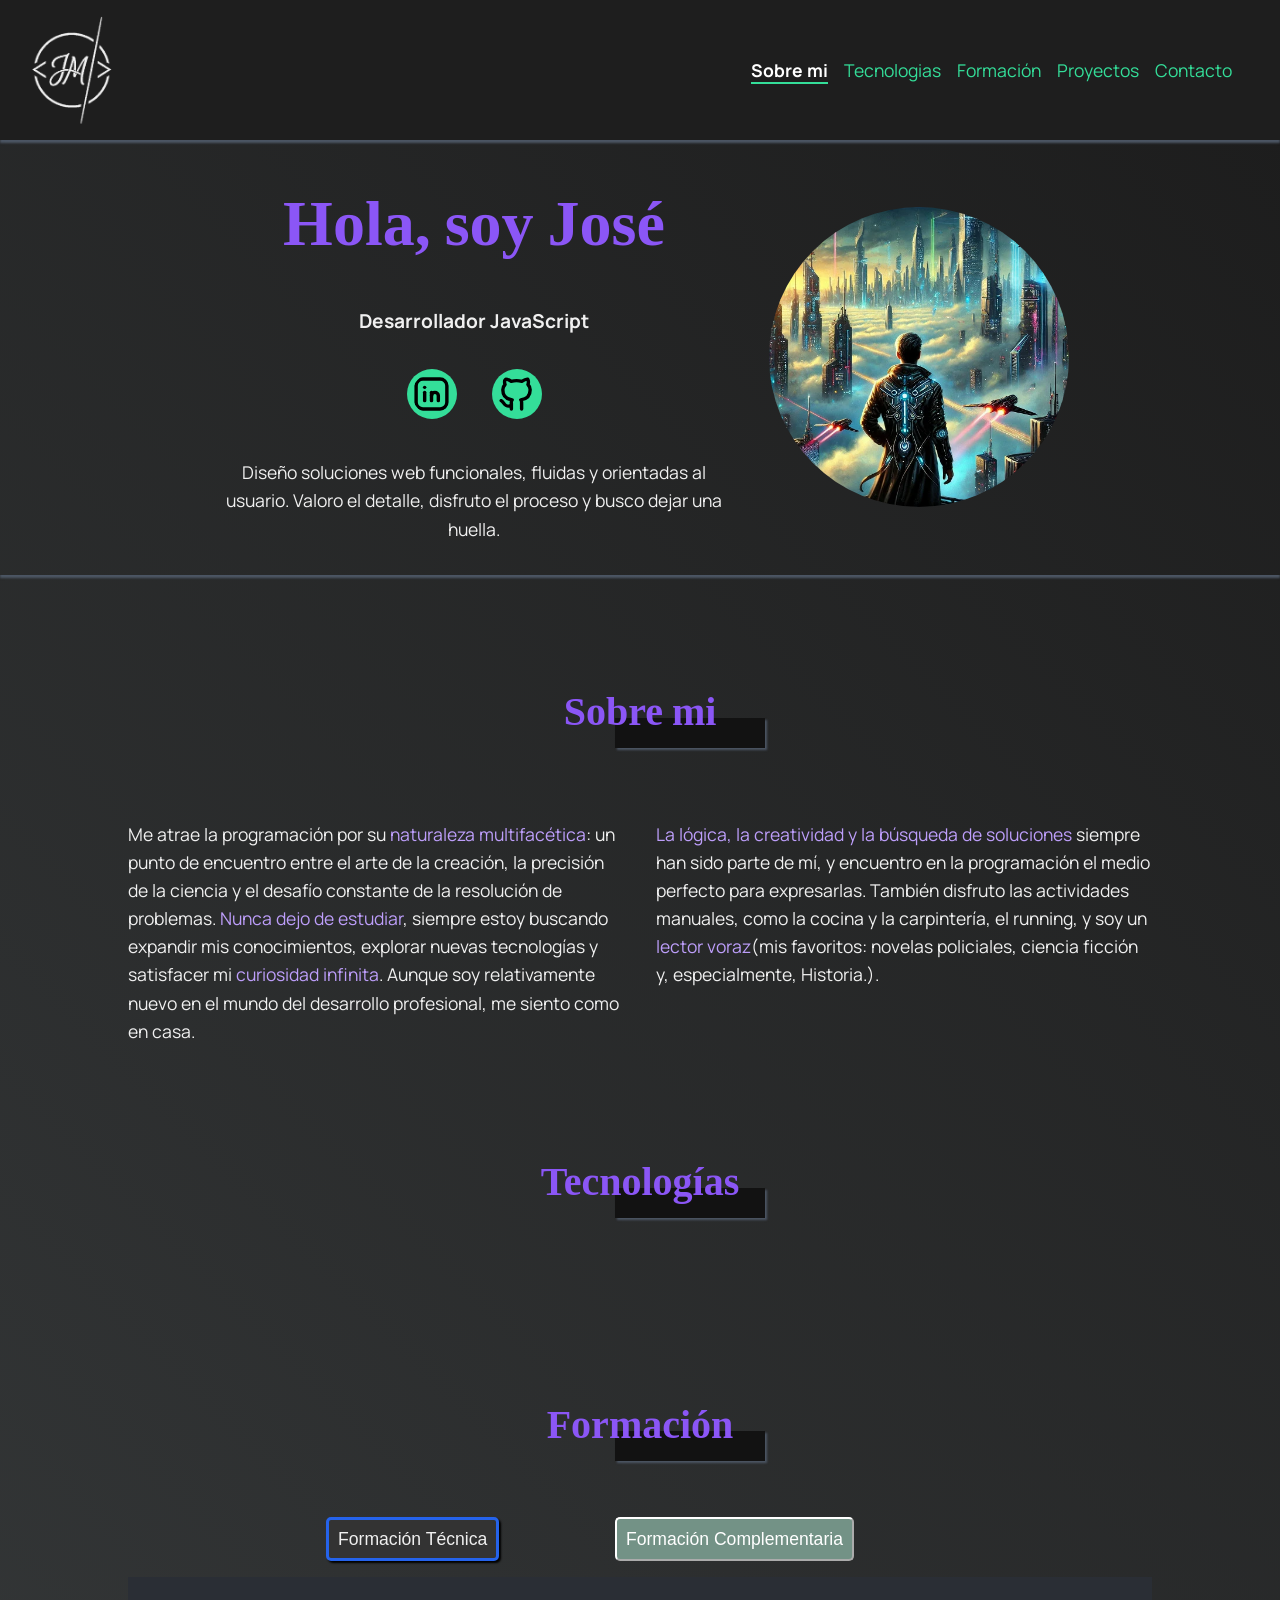
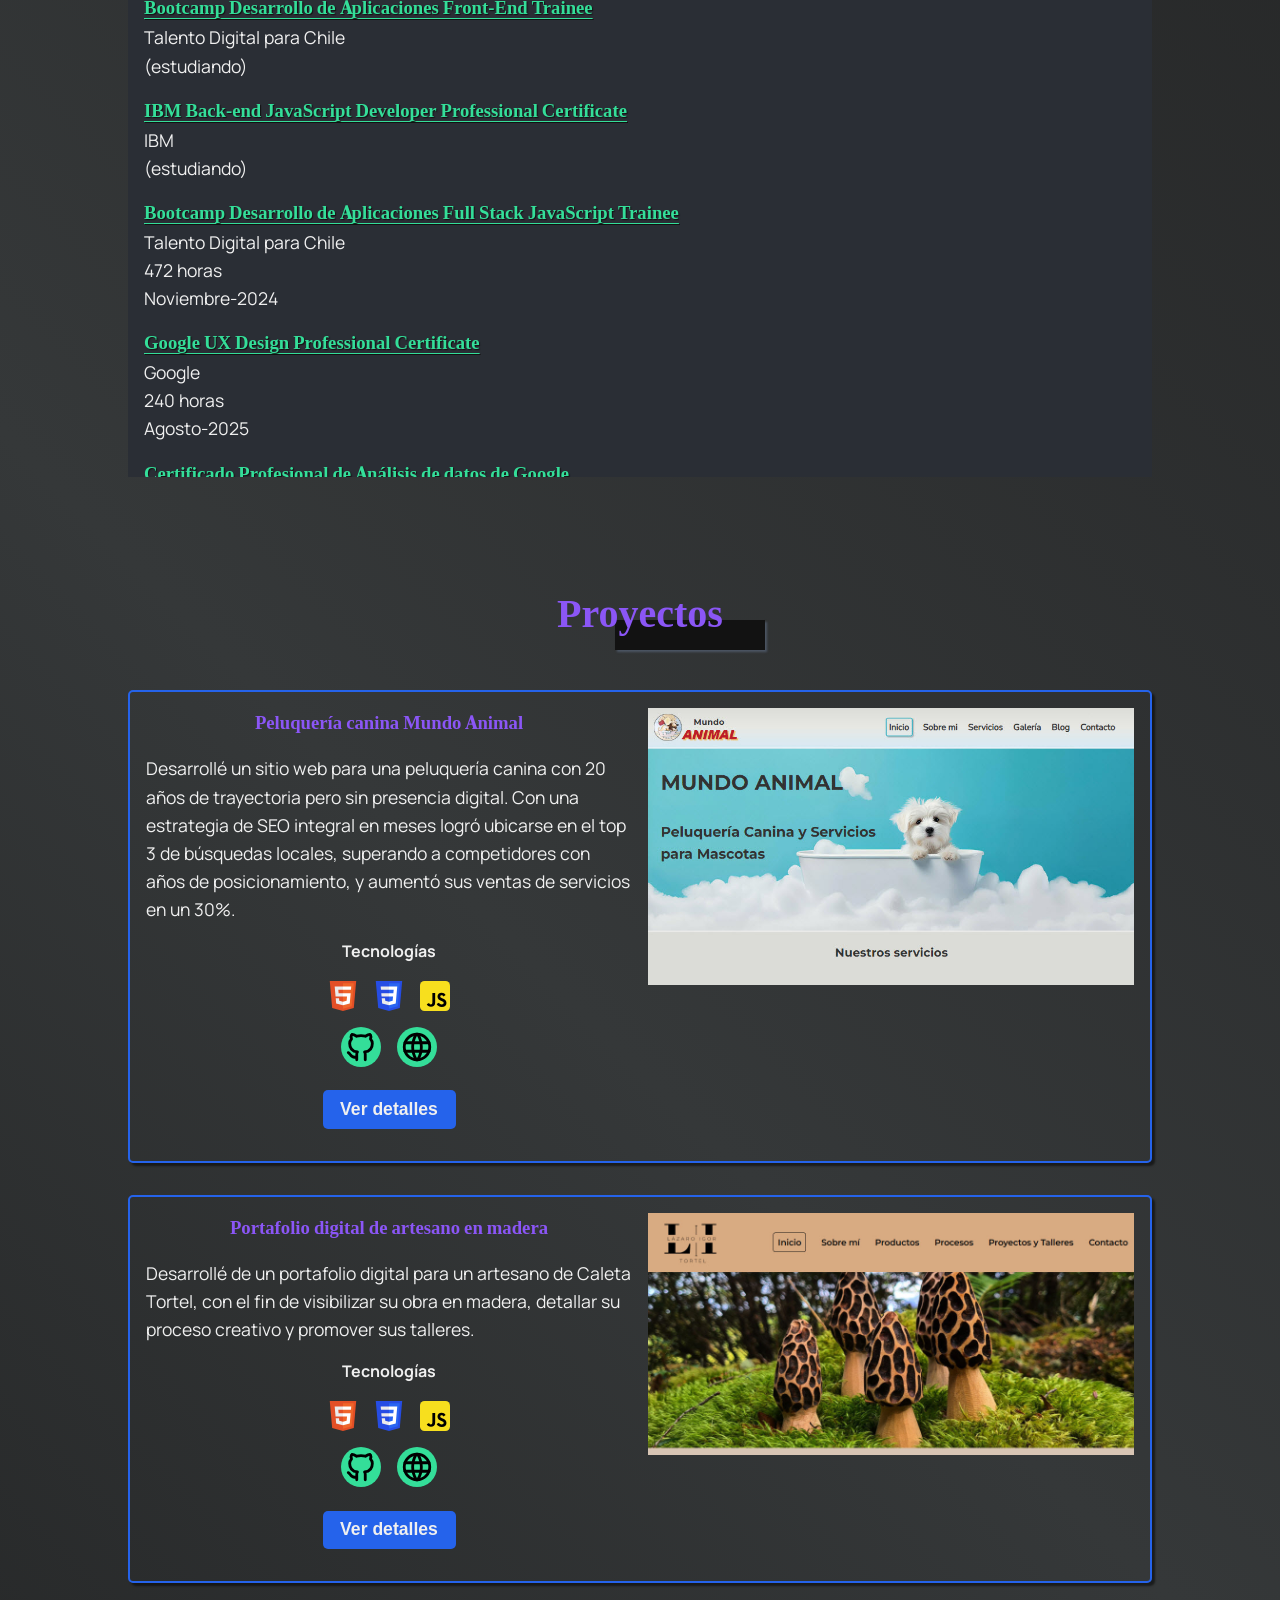
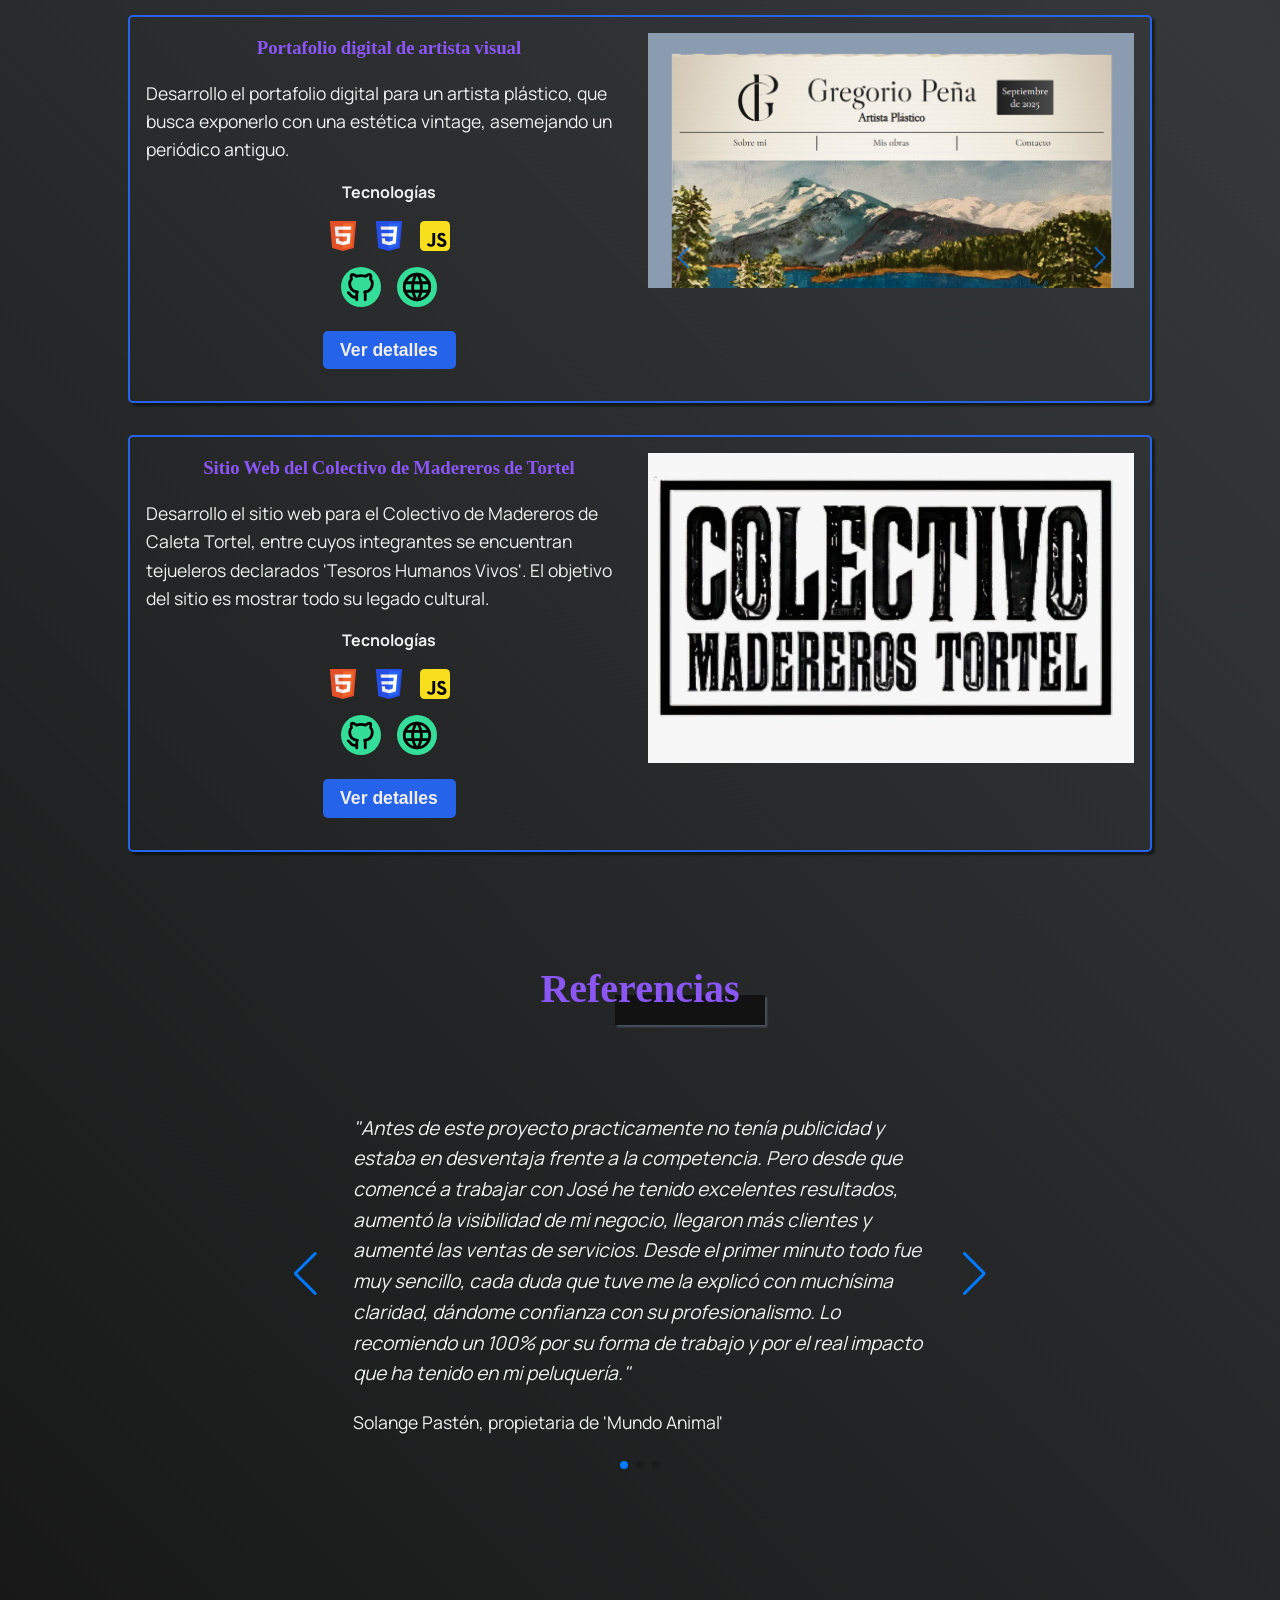
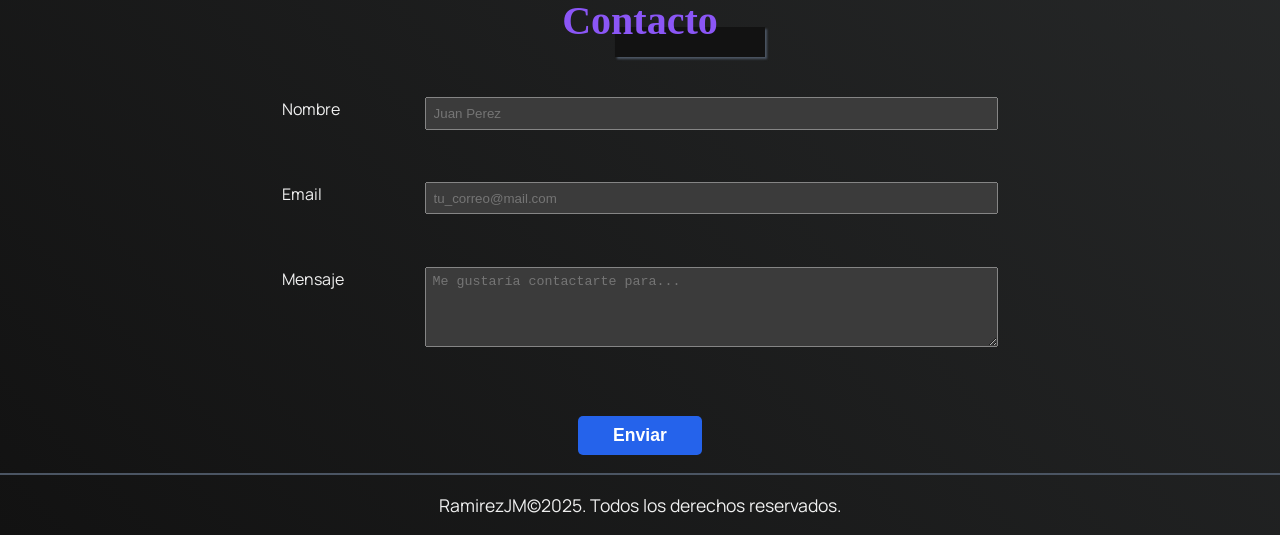
==== commit 9b01d6e5: "projects info" ====
--- a/index.html
+++ b/index.html
@@ -33,15 +33,15 @@
         <h1>Hola, soy José <!-- Ramírez --></h1>
         <p>Desarrollador JavaScript</p>
         <div class="social">
-          <a href="https://www.linkedin.com/in/jos%C3%A9-ram%C3%ADrez-ibarra-14799a2b9?lipi=urn%3Ali%3Apage%3Ad_flagship3_profile_view_base_contact_details%3BRmvuLdNiRZGxDJbSP0wIVQ%3D%3D" target="_blank"
-            rel="noopener noreferrer"><img src="assets/images/linkedin.svg" alt="logo linkedin" class="social-logo"></a>
+          <a href="https://www.linkedin.com/in/jos%C3%A9-ram%C3%ADrez-ibarra-14799a2b9?lipi=urn%3Ali%3Apage%3Ad_flagship3_profile_view_base_contact_details%3BRmvuLdNiRZGxDJbSP0wIVQ%3D%3D"
+            target="_blank" rel="noopener noreferrer"><img src="assets/images/linkedin.svg" alt="logo linkedin"
+              class="social-logo"></a>
           <a href="https://github.com/RamirezJM" target="_blank" rel="noopener noreferrer"><img
               src="assets/images/github.svg" alt="logo github" class="social-logo"></a>
         </div>
         <p>Diseño soluciones web funcionales, fluidas y orientadas al usuario. Valoro el detalle, disfruto el proceso y
           busco dejar una huella.</p>
       </div>
-
 
     </div>
     <section class="about" id="about">
@@ -58,7 +58,6 @@
         disfruto las actividades manuales, como la cocina y la carpintería, el running, y soy un
         <span>lector voraz</span>(mis favoritos: novelas policiales, ciencia ficción y, especialmente, Historia.).
       </p>
-
     </section>
 
     <section class="skills" id="skills">
@@ -70,7 +69,6 @@
         <img
           src="https://img.shields.io/badge/CSS3-2965f1.svg?style=plastic&logo=[data-uri]&logoColor=white&labelColor=ffffff"
           alt="badge" class="badge" data-aos="flip-left" />
-
         <img
           src="https://img.shields.io/badge/JavaScript-f7de1e.svg?style=plastic&logo=JavaScript&logoColor=f7de1e&labelColor=000000"
           alt="badge" class="badge" data-aos="flip-left" />
@@ -83,11 +81,9 @@
         <img
           src="https://img.shields.io/badge/Postgre_SQL-4169e1.svg?style=plastic&logo=PostgreSQL&logoColor=ffffff&labelColor=4169e1"
           alt="badge" class="badge" data-aos="flip-left" data-aos-easing="ease-in-out" />
-
         <img
           src="https://img.shields.io/badge/Bootstrap-7952b3.svg?style=plastic&logo=Bootstrap&logoColor=ffffff&labelColor=7952b3"
           alt="badge" class="badge" data-aos="flip-left" data-aos-easing="ease-in-out" />
-
         <img
           src="https://img.shields.io/badge/Tailwind_CSS-06b6d4.svg?style=plastic&logo=Tailwind CSS&logoColor=ffffff&labelColor=06b6d4"
           alt="badge" class="badge" data-aos="flip-left" data-aos-easing="ease-in-out" />
@@ -100,73 +96,65 @@
           src="https://img.shields.io/badge/React-61dafb.svg?style=plastic&logo=React&logoColor=61dafb&labelColor=ffffff"
           alt="badge" class="badge" data-aos="flip-left" data-aos-easing="ease-in-out" />
       </div>
-
     </section>
 
     <section class="formation" id="formation">
       <h2>Formación</h2>
       <div class="tab-buttons">
-        <button class="tab-btn active" data-tab="tecnica">Formación Técnica</button>
-        <button class="tab-btn" data-tab="complementaria">Formación Complementaria</button>
+        <button class="tab-btn active" data-tab="tecnica" data-aos="fade-right">Formación Técnica</button>
+        <button class="tab-btn" data-tab="complementaria" data-aos="fade-left">Formación Complementaria</button>
       </div>
       <div class="tab-content active" id="tecnica"></div>
       <div class="tab-content" id="complementaria"></div>
     </section>
-
-    <img src="" alt="">
-
 
     <section class="projects" id="projects">
       <h2>Proyectos</h2>
       <div id="project-container"></div>
     </section>
 
-    <div class="references">
+    <section class="references">
       <h2>Referencias</h2>
       <div class="swiper">
-
         <div class="swiper-wrapper">
-
           <div class="swiper-slide">
             <blockquote>
               <p class="quote">
-                Antes de este proyecto practicamente no tenía publicidad y estaba en desventaja frente a la competencia.
+                "Antes de este proyecto practicamente no tenía publicidad y estaba en desventaja frente a la
+                competencia.
                 Pero desde que comencé a trabajar con José he tenido excelentes resultados, aumentó la visibilidad de mi
                 negocio, llegaron más clientes y aumenté las ventas de servicios. Desde el primer minuto todo fue muy
                 sencillo, cada duda que tuve me la explicó con muchísima claridad, dándome confianza con su
                 profesionalismo. Lo recomiendo un 100% por su forma de trabajo y por el real impacto que ha tenido en mi
-                peluquería.
+                peluquería."
               </p>
               <p>Solange Pastén, propietaria de 'Mundo Animal'</p>
             </blockquote>
           </div>
           <div class="swiper-slide">
-            <blockquote>            
+            <blockquote>
               <p class="quote">
-              Lorem ipsum dolor sit amet, consectetur adipisicing elit. Debitis temporibus maiores eius quisquam
-              cupiditate explicabo officiis, minus dignissimos numquam beatae molestias eum eligendi! Quidem nam quo et
-              facilis recusandae expedita?
-            </p>
+                Lorem ipsum dolor sit amet, consectetur adipisicing elit. Debitis temporibus maiores eius quisquam
+                cupiditate explicabo officiis, minus dignissimos numquam beatae molestias eum eligendi! Quidem nam quo
+                et
+                facilis recusandae expedita?
+              </p>
             </blockquote>
-
           </div>
           <div class="swiper-slide">
             <blockquote>
-            <p class="quote">Lorem, ipsum dolor sit amet consectetur adipisicing elit. Itaque inventore illum molestias explicabo
-              placeat quos, sequi, eius blanditiis, deleniti sapiente repellat. Neque, cumque ut perspiciatis in magni
-              itaque ratione sunt?</p>
-          </blockquote>
-            </div>
+              <p class="quote">Lorem, ipsum dolor sit amet consectetur adipisicing elit. Itaque inventore illum
+                molestias explicabo
+                placeat quos, sequi, eius blanditiis, deleniti sapiente repellat. Neque, cumque ut perspiciatis in magni
+                itaque ratione sunt?</p>
+            </blockquote>
+          </div>
         </div>
-
         <div class="swiper-pagination"></div>
-
         <div class="swiper-button-prev"></div>
         <div class="swiper-button-next"></div>
-
-
-      </div>
-    </div>
+      </div>
+    </section>
 
     <section class="contact" id="contact">
       <h2>Contacto</h2>
@@ -192,7 +180,6 @@
   <footer>
     <p>RamirezJM&copy;2025. Todos los derechos reservados.</p>
   </footer>
-
 
   <script src="https://cdn.jsdelivr.net/npm/swiper@11/swiper-bundle.min.js"></script>
   <script src="https://unpkg.com/aos@next/dist/aos.js"></script>
@@ -231,6 +218,6 @@
     ramirezjosemiguel@gmail.com
   </p>
 </div>   
- -->
+  -->
 
 </html>
--- a/assets/css/styles.css
+++ b/assets/css/styles.css
@@ -1,8 +1,20 @@
-*{
+/*========  RESET  ==========*/
+
+* {
   margin: 0;
   padding: 0;
+}
+
+*,
+::after,
+::before {
   box-sizing: border-box;
 }
+
+
+/*========  GENERAL  ==========*/
+
+
 @font-face {
   font-family: 'Manrope';
   src: url('../fonts/Manrope400.woff2') format('woff2');
@@ -10,6 +22,7 @@
   font-style: normal;
   font-display: swap;
 }
+
 @font-face {
   font-family: 'Manrope';
   src: url('../fonts/Manrope700.woff2') format('woff2');
@@ -17,6 +30,7 @@
   font-style: normal;
   font-display: swap;
 }
+
 @font-face {
   font-family: 'DM Serif Display';
   src: url('../fonts/DMSerif.woff2') format('woff2');
@@ -25,10 +39,12 @@
   font-display: swap;
 }
 
-html{
+html {
   scroll-behavior: smooth;
-}
-:root{
+  color-scheme: dark;
+}
+
+:root {
   --main: linear-gradient(45deg, #121212, #353839 50%, #1c1c1c);
   --gradient2: linear-gradient(45deg, #121212, #2b2b2b, #1c1c1c, #2b2b2b);
   --bg1: #1c1c1e;
@@ -38,37 +54,37 @@
   --font-color: #f0f0f0;
   --title-color: #8b56f6;
   --accent: #2563eb;
-}
-
-/*****  GENERAL  *****/
-
-body{
+  --error-color: #e73825;
+}
+
+
+body {
   font-family: var(--font-body);
   line-height: 1.6;
-  scroll-behavior: smooth;
   color: var(--font-color);
   background: var(--main);
 }
 
-
-h1, h2, h3{
-  
+h1,
+h2,
+h3 {
   font-family: var(--font-heading);
-  color: var(--title-color); 
-
-}
-h1{
+  color: var(--title-color);
+}
+
+h1 {
   font-size: clamp(3rem, 8vw, 4rem);
 }
-h2{
-  font-size: clamp(1.875rem, 4.3vw ,2.5rem);
+
+h2 {
+  font-size: clamp(1.875rem, 4.3vw, 2.5rem);
   margin: 1em auto;
   position: relative;
   width: fit-content;
   text-align: center;
-  
-}
-h2::after{
+}
+
+h2::after {
   content: '';
   display: block;
   width: 150px;
@@ -81,69 +97,78 @@
 
 }
 
-h3{
-  font-size: clamp();
-}
-
-.about, .skills, .formation, .projects, .references, .contact{
+
+.about,
+.skills,
+.formation,
+.projects,
+.references,
+.contact {
   width: 80%;
   max-width: 1100px;
- }
-
-a{
+}
+
+a {
   color: #34de99;
 }
-a:visited{
+
+a:visited {
   color: #178c5d;
 }
-a:hover, a:focus{
+
+a:hover,
+a:focus {
   color: #B9F4DC;
 }
-a:active{
- color: #e74c3c;
-}
-
-/*****  HEADER  *****/
-
-header{
+
+a:active {
+  color: #e74c3c;
+}
+
+/*========  HEADER  ========*/
+
+header {
   width: 100%;
   display: flex;
-  flex-wrap: wrap; 
+  flex-wrap: wrap;
   justify-content: space-around;
   align-items: center;
-  padding-block: 1em; 
+  padding-block: 1em;
   background-color: #1e1e1e;
   box-shadow: 0 3px 2px #4b5563;
-} 
-  .fixed{
+}
+
+.fixed {
   position: fixed;
   z-index: 100;
   top: 0;
- animation-name: fixed-appear;
+  animation-name: fixed-appear;
   animation-duration: .3s;
-  animation-timing-function: ease-out; 
-    
-  }
-
-  @keyframes fixed-appear{
-  from{opacity: 0;}
-  to{opacity: 1;}
+  animation-timing-function: ease-out;
+}
+
+@keyframes fixed-appear {
+  from {opacity: 0;}
+  to   {opacity: 1;}
 }
 
 .hidden {
   animation-name: fixed-disappear;
-  animation-duration: 0.3s;
+  animation-duration: .3s;
   animation-timing-function: ease-in;
 }
 
 @keyframes fixed-disappear {
-  from { opacity: 1; transform: translateY(0); }
-  to { opacity: 0; transform: translateY(-100%); }
-}
-
-
-
-.logo{
+  from {opacity: 1;
+        transform: translateY(0);
+  }
+
+  to {opacity: 0;
+      transform: translateY(-100%);
+  }
+}
+
+.logo {
   width: clamp(60px, 8.5vw, 80px);
 }
 
@@ -167,7 +192,6 @@
   background-color: var(--accent);
   border-radius: 2px;
   transition: all 0.3s ease;
- 
 }
 
 .hamburger-icon::before {
@@ -190,47 +214,47 @@
   transform: translateY(0) rotate(-45deg);
 }
 
-nav{
-   width: 100%;
-   max-width:100%;
-   text-align: center;
-   max-height: 0;
-   opacity: 0;
-   visibility: hidden;
-   
-   
-}
-.active{
+nav {
+  width: 100%;
+  max-width: 100%;
+  text-align: center;
+  max-height: 0;
+  opacity: 0;
+  visibility: hidden;
+}
+
+.active {
   max-height: 100%;
   opacity: 1;
   visibility: visible;
 }
 
-.list-links{
+.list-links {
   display: flex;
   flex-direction: column;
   list-style-type: none;
   gap: 1em;
-}
-
-.nav-link{
+  padding: 1em;
+}
+
+.nav-link {
   text-decoration: none;
- 
-}
-
-.nav-link:focus, .nav-link:hover{
+}
+
+.nav-link:focus,
+.nav-link:hover {
   border: #B9F4DC solid 2px;
   border-radius: 5px;
   padding: .5em;
-
-}
+}
+
 .nav-link.active-link {
-  color: #ffffff;           /* Blanco sobre fondo oscuro */
-  border-bottom: 2px solid #34de99;  /* Igual que color base */
-  font-weight: bold;
-}
-
-main{
+  color: #ffffff;
+  border-bottom: 2px solid #34de99;
+  font-weight: 600;
+}
+
+main {
   display: flex;
   flex-direction: column;
   align-items: center;
@@ -238,216 +262,189 @@
 }
 
 
-/*****  HERO  *****/
-
-.hero{
+/*=======  HERO  ========*/
+
+.hero {
   background-color: var(--gradient2);
   padding: 2em 4em;
   box-shadow: 0 3px 2px #4b5563;
-  
-}
-.hero, .hero-text{
- /*  display: flex;
-  flex-direction: column; */
-
+}
+
+.hero,
+.hero-text {
   display: grid;
   grid-template-columns: 1fr;
   place-items: center;
   gap: 2em;
-  /* padding: 1em; */
-}
-
-
-.hero-image{
+}
+
+.hero-image {
   width: 40%;
-  
   border-radius: 50%;
 }
 
-.hero-text{
- /*  max-width: 80%; */
-  text-align: center;
-}
-
-.social-logo{
+.hero-text {
+   text-align: center;
+}
+
+.social-logo {
   width: clamp(40px, 6vw, 50px);
   background-color: #34de99;
   border-radius: 50%;
   padding: .3em;
   margin-inline: 1em;
 }
-/*****  ABOUT  *****/
-
-.about{
+
+/*========  ABOUT  =========*/
+
+.about {
   display: grid;
   grid-template-columns: 1fr;
-  /* gap: .5em; */
-}
-
-.about>h2{
+}
+
+.about>h2 {
   grid-column: 1 / -1;
   text-align: center;
   margin-top: 1em;
-  
-}
-.about-courses{
-  grid-column: 1/-1;
-}
-
-span{
-/*   font-weight: 600; */
-/*   
-  background-color: #202020;
-  padding: .1em; */
-  color: #BD9EFA;
-}
-/*****  SKILLS  *****/
-
-
-.skills-container{
+}
+
+span {
+   color: #BD9EFA;
+}
+
+/*========  SKILLS  =========*/
+
+
+.skills-container {
   display: flex;
   flex-wrap: wrap;
   justify-content: center;
   gap: 1em;
 }
 
-.badge{
+.badge {
   height: 30px;
   width: auto;
 }
 
 
-/*****  FORMATION  *****/
-
-.formation>h2{
-  text-align: center;
-  /* margin-top: 1em */
-}
-.formation a{
+/*========  FORMATION  =========*/
+
+.formation a {
   text-shadow: 1px 1px 1px #121212;
   text-underline-offset: .2em;
 }
 
-.tab-buttons{
+.tab-buttons {
   display: flex;
   justify-content: center;
   gap: 1em;
   padding: 1em;
-  
-}
-
-.tab-btn{
+}
+
+.tab-btn {
   background-color: #739286;
   border-radius: 5px;
   opacity: .7;
   padding: .5em;
-   font-size: 1.1rem;
-}
-
-.tab-btn.active{
+  font-size: 1.1rem;
+}
+
+.tab-btn.active {
   background-color: #333;
-  color: #fff;
+  color: var(--font-color);
   opacity: 1;
-  border: solid 3px #2563eb;
+  border: solid 3px var(--accent);
   border-radius: 5px;
   box-shadow: 2px 2px 2px black;
- 
   font-weight: 500;
-
-}
-
-.tab-content{
+}
+
+.tab-content {
   display: none;
   max-height: 500px;
   overflow-y: auto;
   background: #2a2e35;
   padding: 1em;
- 
-}
-
-.tab-content.active{
+}
+
+.tab-content.active {
   display: flex;
   flex-direction: column;
   gap: 1em;
 }
-.tab-content::-webkit-scrollbar{
+
+.tab-content::-webkit-scrollbar {
   width: 15px;
 }
-.tab-content::-webkit-scrollbar-thumb{
-  background-color: #2563eb;
+
+.tab-content::-webkit-scrollbar-thumb {
+  background-color: var(--accent);
   border-radius: 5px;
-  border: solid 1px black;
+  border: solid 1px var(--bg2);
   background-clip: content-box;
 
 }
 
-.tab-content::-webkit-scrollbar-thumb:hover{
-  background-color: blueviolet;
+.tab-content::-webkit-scrollbar-thumb:hover {
+  background-color: var(--title-color);
   transform: scaleY(1.1)
 }
 
-
-.card{
-  background-color: #fff;
-  border: solid 1px black;
+.card {
+  background-color: var(--font-color);
+  border: solid 1px var(--bg1);
   padding: 1em;
-
-}
-
-/*****  PROJECTS  *****/
-#project-container{
+}
+
+/*=========  PROJECTS  =========*/
+
+#project-container {
   display: flex;
   flex-direction: column;
   gap: 2em;
-} 
-
-.project{
- /*  display: flex;
-  flex-direction: column; */
-
+}
+
+.project {
   display: grid;
   grid-template-columns: 1fr;
   gap: 1em;
   border: var(--accent) solid 2px;
+  box-shadow: 3px 3px 2px rgba(0, 0, 0, .5);
   border-radius: 5px;
   padding: 1em;
- 
-}
-
-.project-info{
+}
+
+.project-info {
   display: flex;
   flex-direction: column;
   gap: 1em;
-}
-
-.project-image{
+  align-items: center;
+}
+
+.project-image {
   width: 100%;
 }
-.btn-details{
-  padding: .5em 1em;
-  border: red solid 1px;
-  color: black;
-
-}
-.project-badges, .project-links{
+
+.project-badges,
+.project-links {
   display: flex;
   align-items: center;
   gap: 1em;
 }
-.project-link-image{
+
+.project-link-image {
   width: 40px;
   background-color: #34de99;
   border-radius: 50%;
   padding: .2em;
 }
 
-
-
-.tech-badge{
+.tech-badge {
   width: 30px;
 }
 
-.btn-details{
+.btn-details {
   border-radius: 5px;
   background-color: var(--accent);
   color: var(--font-color);
@@ -458,73 +455,78 @@
   padding: .5em 1em;
   align-self: center;
 }
-
-.project-details{
+h4{
+  text-align: center;
+}
+.project-details {
   max-height: 0;
   overflow: hidden;
-   padding-top: 0;
-    padding-bottom: 0;
-    opacity: 0;
-    transition: max-height 0.5s ease-out, padding 0.5s ease-out, opacity 0.5s ease-out;
+  padding-top: 0;
+  padding-bottom: 0;
+  opacity: 0;
+  transition: max-height 0.5s ease-out, padding 0.5s ease-out, opacity 0.5s ease-out;
 }
 
 .project-details.show-details {
-   max-height: 900px; 
-    opacity: 1; 
-}
-
-.rol-details{
+  max-height: 900px;
+  opacity: 1;
+}
+
+.rol-details {
   list-style-type: circle;
   padding: 1.5em;
-
-}
-.rol-details>li{
+}
+
+.rol-details>li {
   margin-block: .7em;
 }
-
-.swiper-wrapper{
+.project-status{
+  font-size: 1rem;
   margin-block: 1em;
 }
 
-blockquote{
+/*========  REFERENCES  =========*/
+
+.swiper-wrapper {
+  margin-block: 1em;
+}
+
+blockquote {
   width: 80%;
   margin: 2em auto;
 }
 
-.quote{
+.quote {
   font-style: italic;
   font-size: 1.2rem;
   font-weight: 500;
   margin-block: 1em;
 }
 
-/* .swiper-button-prev, .swiper-button-next{
-  display: none;
-} */
-/*****  CONTACT  *****/
-
-
-.contact>h2{
+/*========  CONTACT  =========*/
+
+.contact>h2 {
   text-align: center;
   margin-block: 1em;
 }
 
-form{
+form {
   display: grid;
   grid-template-columns: 1fr;
-
-}
-input{
-  
+}
+
+input {
   padding: .5em;
   margin-bottom: 1em;
 }
-textarea{
+
+textarea {
   height: 5rem;
   padding: .5em;
   margin-bottom: 1em;
 }
-.btn-submit{
+
+.btn-submit {
   width: fit-content;
   justify-self: center;
   margin-block: 1em;
@@ -538,151 +540,145 @@
 
 }
 
-/* Para los spans de mensaje de error */
 .error-message {
-    color: #e74c3c; /* Un rojo para errores */
-    font-size: 0.85em;
-    margin-block: .5em;
-    display: block;  /* Para que cada error ocupe su propia línea */
-   grid-column: 1/-1;
-  justify-self: center; 
-  }
-
-/* Para resaltar los campos inválidos */
-input.invalid, textarea.invalid {
-    border-color: #e74c3c; /* Borde rojo para el campo con error */
-    box-shadow: 0 0 0 0.2rem rgba(231, 76, 60, 0.25); /* Un suave resplandor rojo */
-}
-
-/* Para el mensaje de estado general del formulario */
+  color: var(--error-color);
+  font-size: 0.85rem;
+  margin-block: .5em;
+  display: block;
+  grid-column: 1/-1;
+  justify-self: center;
+}
+
+input.invalid,
+textarea.invalid {
+  border-color: var(--error-color);
+  box-shadow: 0 0 0 0.2rem rgba(231, 76, 60, 0.25);
+}
+
 .form-status-message {
-    margin-bottom: 15px;
-    font-weight: bold;
-    text-align: center;
-    /* Los colores se asignan en JS */
-}
-
-/*****  FOOTER  *****/
-
-footer{
+  margin-bottom: 1em;
+  font-weight: 600;
+  text-align: center;
+}
+
+/*========  FOOTER  =========*/
+
+footer {
   padding: 1em;
   text-align: center;
   border-top: solid 2px #4b5563;
 }
 
-/*****  MEDIA QUERIES  *****/
-
-@media (min-width:800px){
-
-header{
-  justify-content: space-between;
- flex-wrap: nowrap; 
-  padding: 1em 2em;
-}
-
-  .hamburger-menu{
+/*========  MEDIA QUERIES  =========*/
+
+@media (min-width:800px) {
+
+  header {
+    justify-content: space-between;
+    flex-wrap: nowrap;
+    padding: 1em 2em;
+  }
+
+  .hamburger-menu {
     display: none;
   }
-  nav{
-  max-height: 100%;
-  opacity: 1;
-  visibility: visible;
- 
-  
-
-  }
-  .list-links{
-    flex-direction: row ;
+
+  nav {
+    max-height: 100%;
+    opacity: 1;
+    visibility: visible;
+ }
+
+  .list-links {
+    flex-direction: row;
     justify-content: flex-end;
   }
-  .nav-link{
+
+  .nav-link {
     font-size: 1.1rem;
   }
 
 
-  .hero{
-    /* flex-direction: row;
-    justify-content: space-evenly; */
-
-
-    /* grid-template-columns: 1fr 1fr; */
+  .hero {
     grid-template-columns: 10% repeat(4, 1fr) 10%;
     grid-template-rows: auto;
   }
-  .hero-image{
+
+  .hero-image {
     width: 200px;
     grid-column: 5/6;
     grid-row: 1/2;
   }
-  .hero-text{
+
+  .hero-text {
     grid-column: 2/5;
     grid-row: 1/2;
   }
-  .hero-text p:first-of-type{
+
+  .hero-text p:first-of-type {
     font-size: 1.2rem;
     font-weight: 600;
-
-  }
-  .about{
+  }
+
+  .about {
     grid-template-columns: 1fr 1fr;
     gap: 2em;
   }
 
-  .project{
+  .project {
     flex-direction: row;
   }
 
-  .project-image{
-   width: 100%;
-  }
-
- 
-
-  form{
+  .project-image {
+    width: 100%;
+  }
+
+  form {
     grid-template-columns: repeat(5, 1fr);
     row-gap: 1em;
     width: 70%;
     margin: 0 auto;
   }
-  label{
+
+  label {
     grid-column: 1/2;
-    /* justify-self: center; */
-
-  }
-  input, textarea{
+  }
+
+  input,
+  textarea {
     grid-column: 2/-1;
     margin-bottom: .5em;
   }
-  .btn-submit{
+
+  .btn-submit {
     grid-column: 1/-1;
   }
 
-  .swiper{
+  .swiper {
     width: 70%;
     margin: 0 auto;
   }
 }
 
-@media (min-width:1000px){
-
-  header{
+@media (min-width:1000px) {
+
+  header {
     justify-content: space-evenly;
   }
-  .hero-image{
+
+  .hero-image {
     width: 300px;
   }
-  .project{
+
+  .project {
     grid-template-columns: 1fr 1fr;
   }
-  .project-info{
+
+  .project-info {
     order: -1;
   }
-  p{
+
+  p {
     font-size: 1.1rem;
   }
-}
-
-
-
-
-
+}
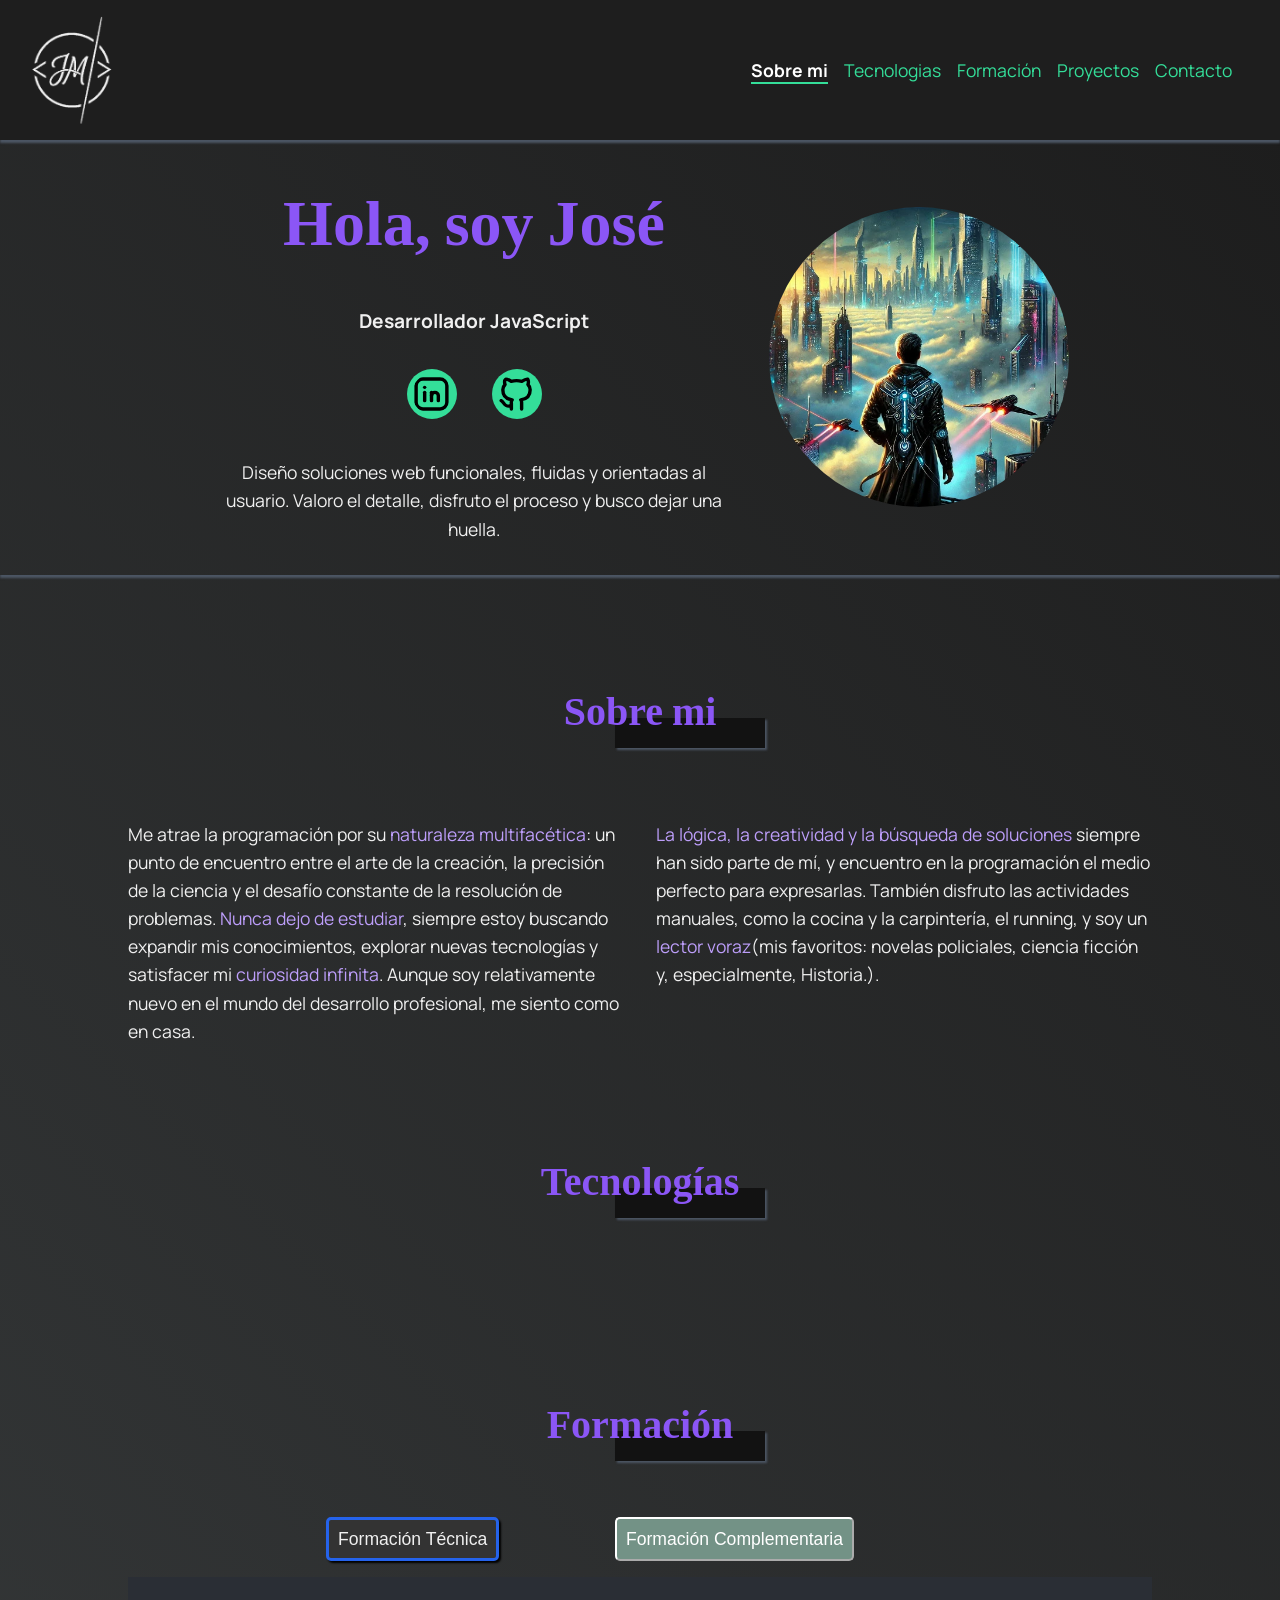
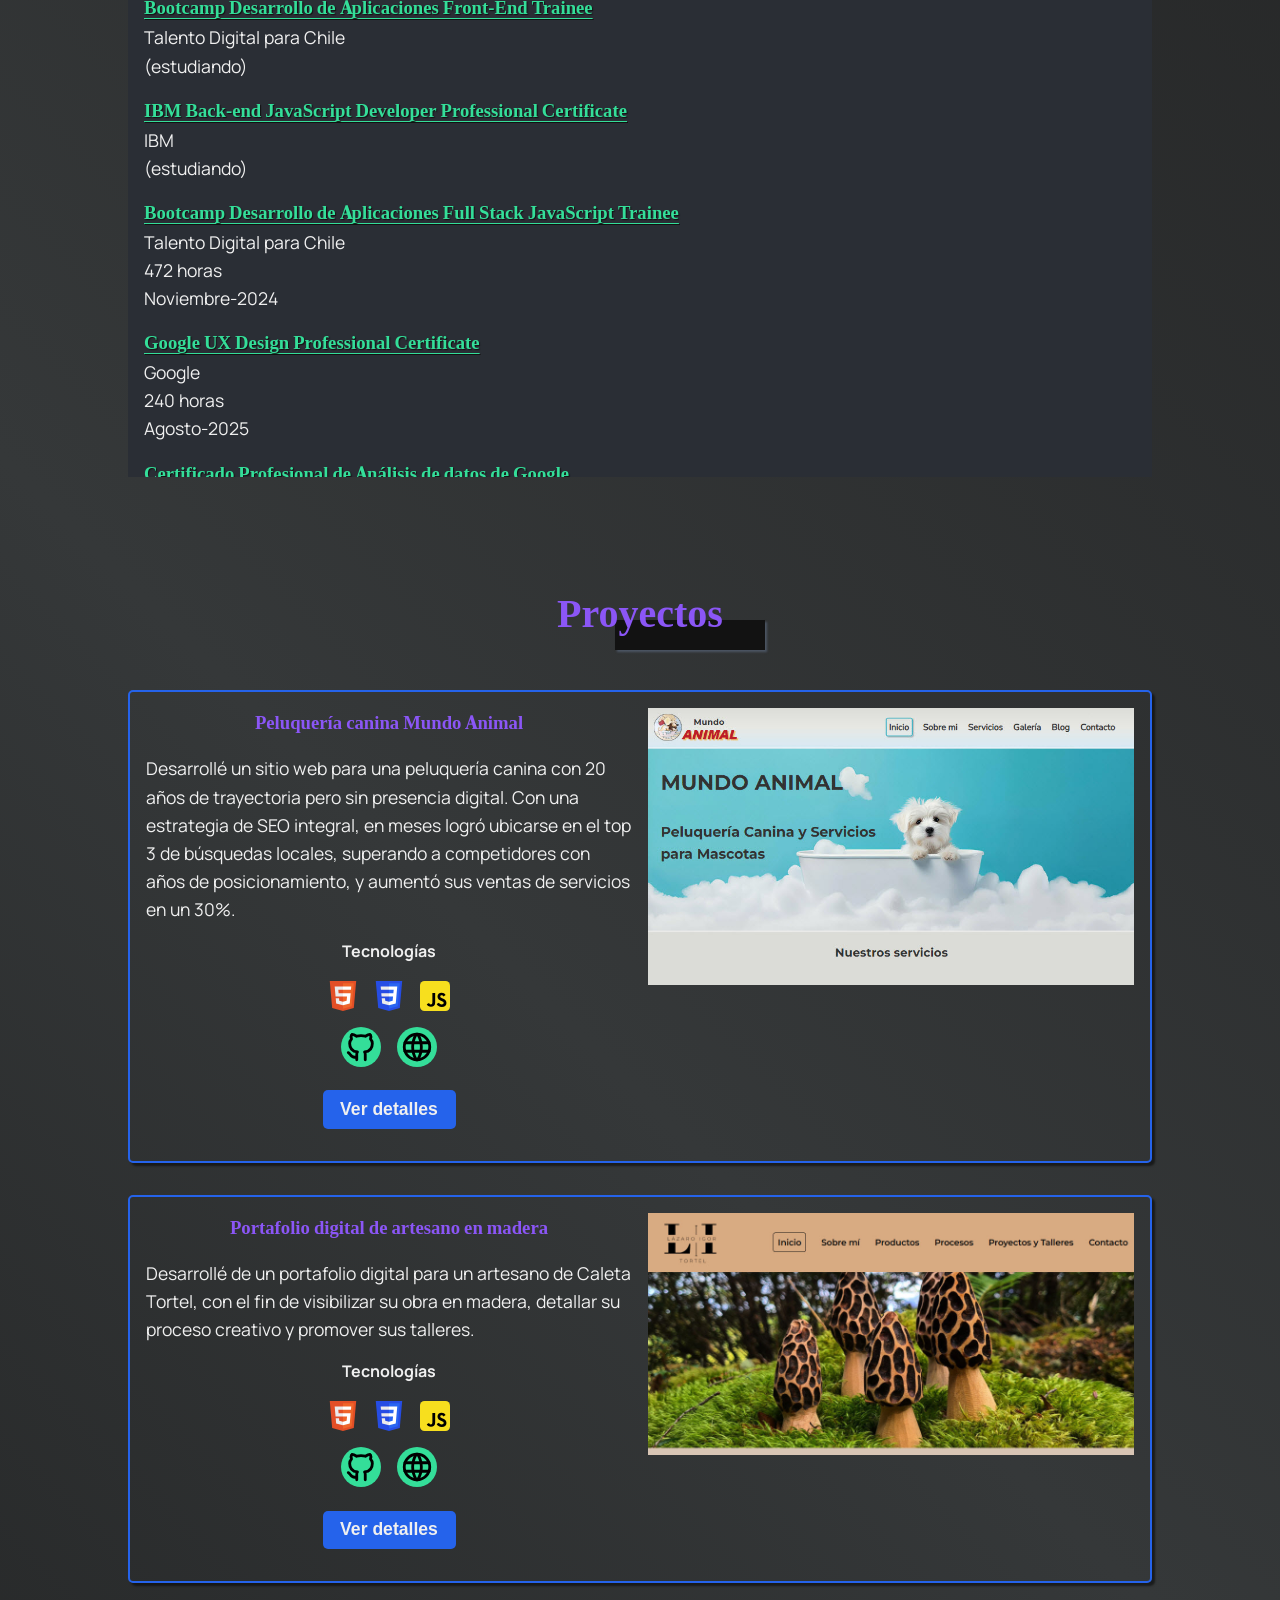
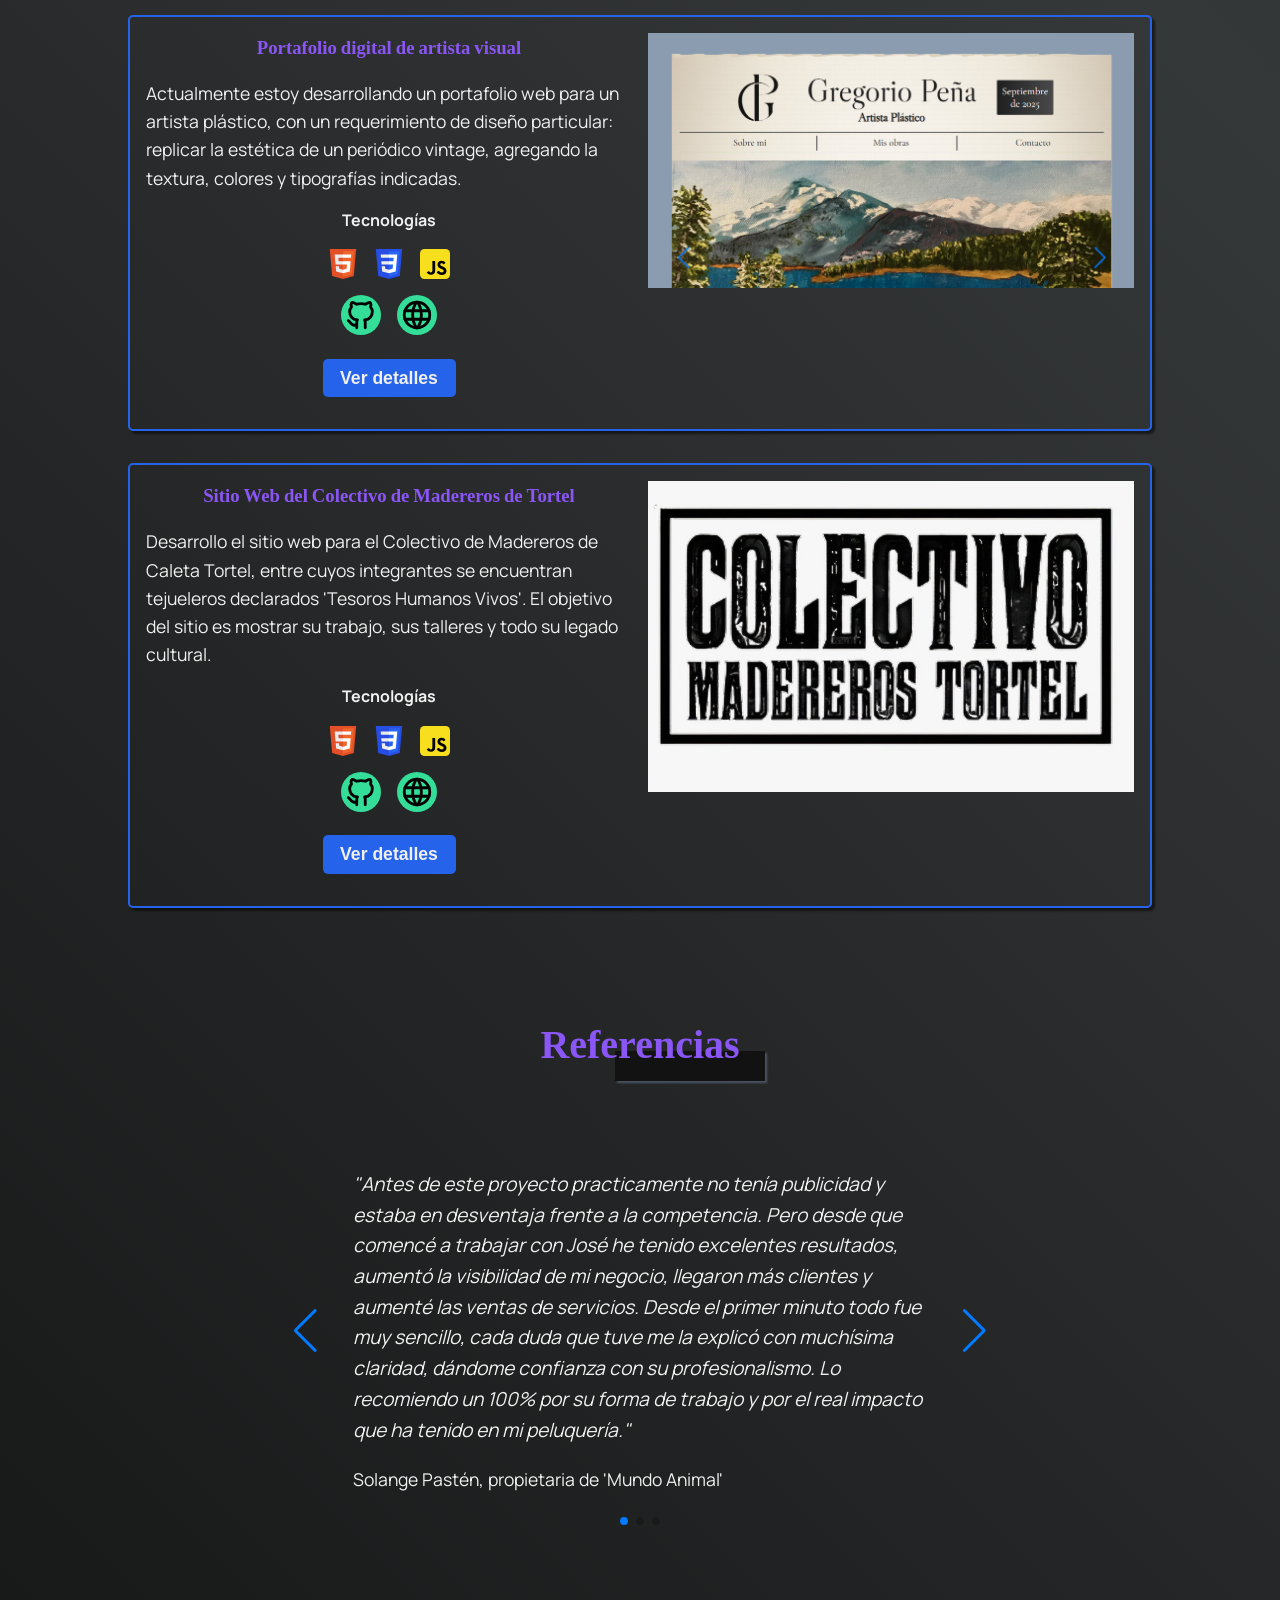
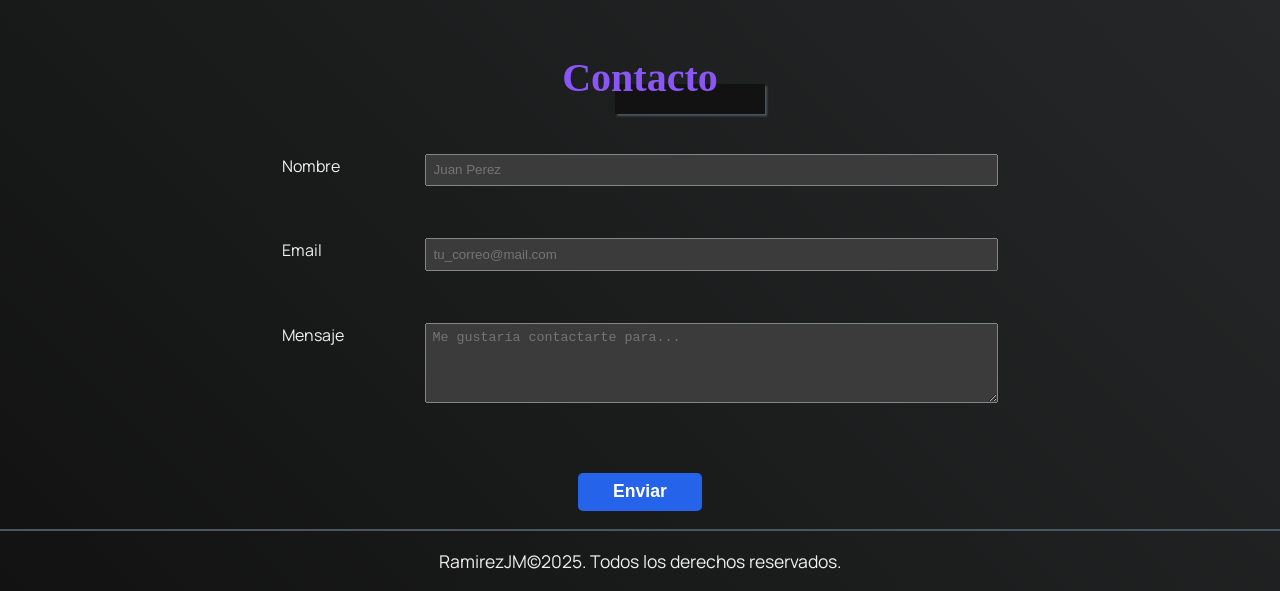
==== commit 2756c1eb: "linkedin link" ====
--- a/index.html
+++ b/index.html
@@ -33,7 +33,7 @@
         <h1>Hola, soy José <!-- Ramírez --></h1>
         <p>Desarrollador JavaScript</p>
         <div class="social">
-          <a href="https://www.linkedin.com/in/jos%C3%A9-ram%C3%ADrez-ibarra-14799a2b9?lipi=urn%3Ali%3Apage%3Ad_flagship3_profile_view_base_contact_details%3BRmvuLdNiRZGxDJbSP0wIVQ%3D%3D"
+          <a href="https://www.linkedin.com/in/jose-ramirez-ibarra/"
             target="_blank" rel="noopener noreferrer"><img src="assets/images/linkedin.svg" alt="logo linkedin"
               class="social-logo"></a>
           <a href="https://github.com/RamirezJM" target="_blank" rel="noopener noreferrer"><img
--- a/assets/css/styles.css
+++ b/assets/css/styles.css
@@ -143,7 +143,7 @@
   z-index: 100;
   top: 0;
   animation-name: fixed-appear;
-  animation-duration: .3s;
+  animation-duration: .4s;
   animation-timing-function: ease-out;
 }
 
@@ -154,7 +154,7 @@
 
 .hidden {
   animation-name: fixed-disappear;
-  animation-duration: .3s;
+  animation-duration: .4s;
   animation-timing-function: ease-in;
 }
 
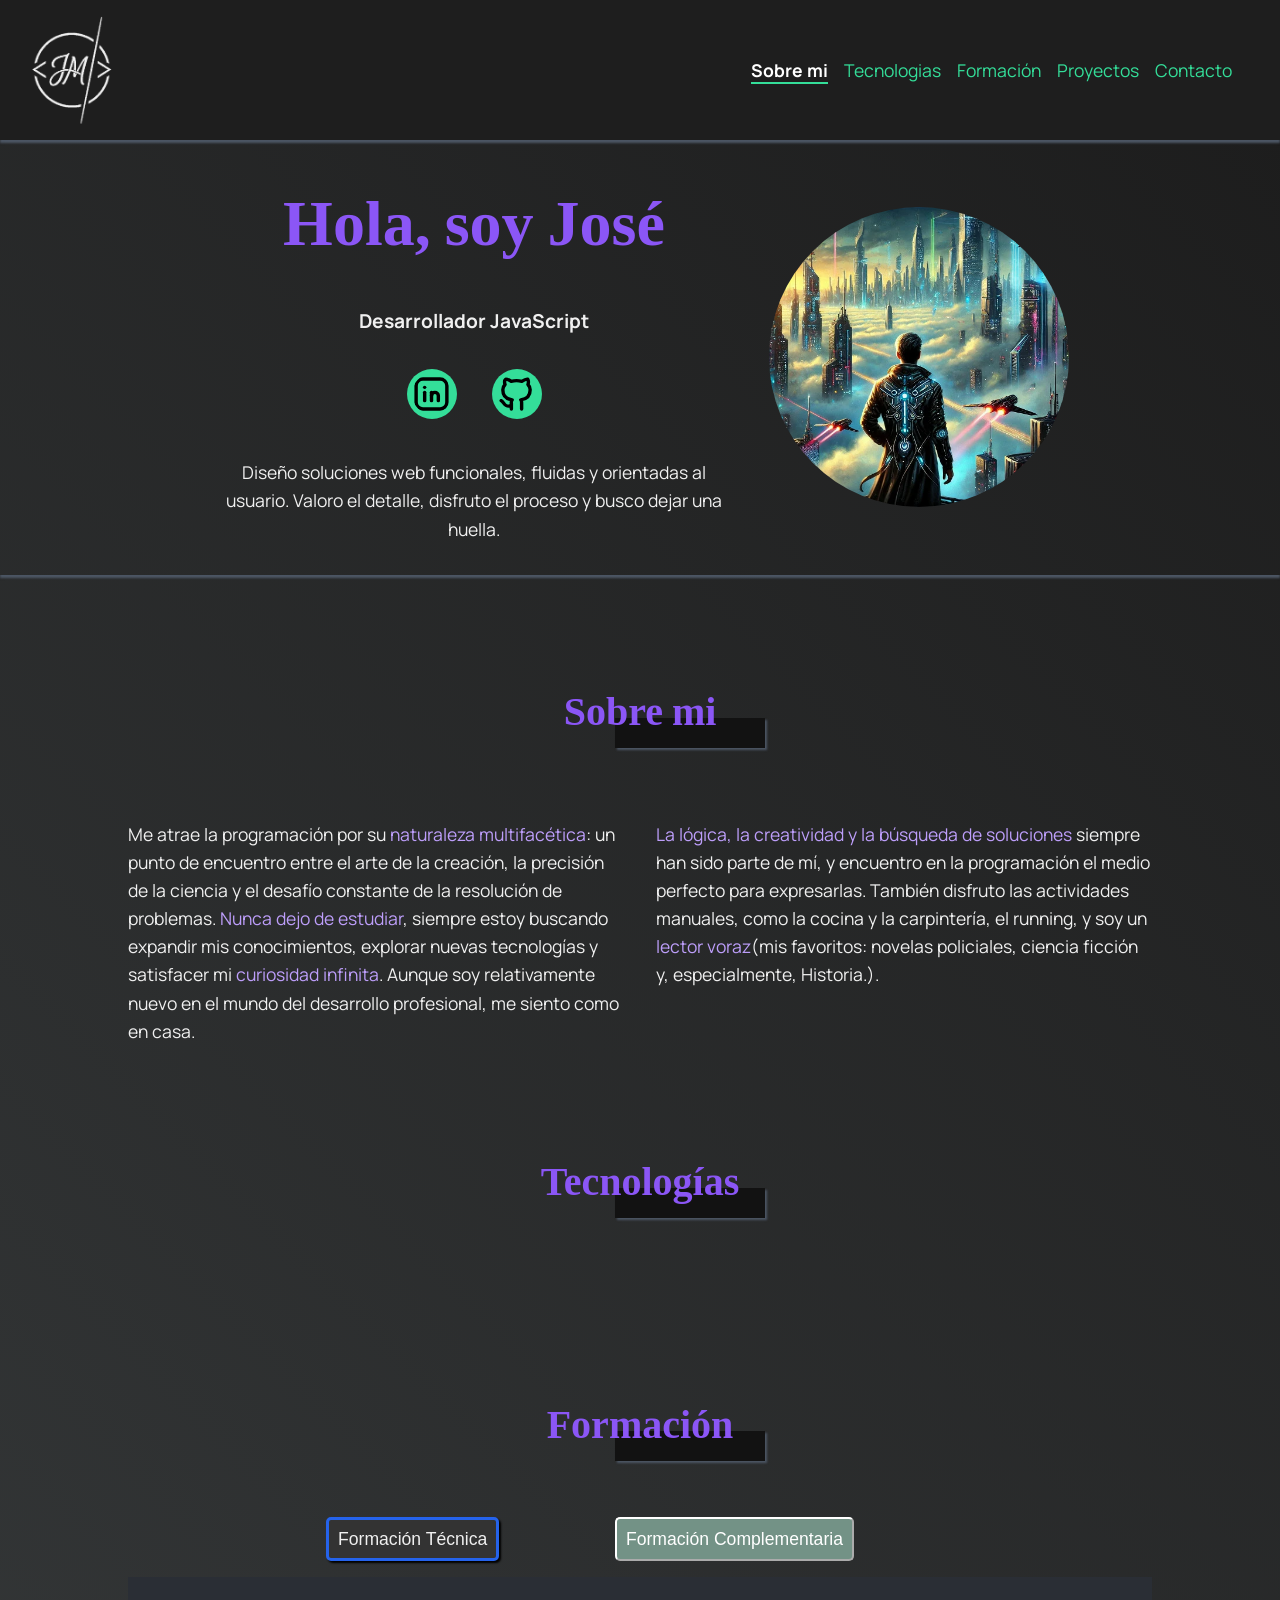
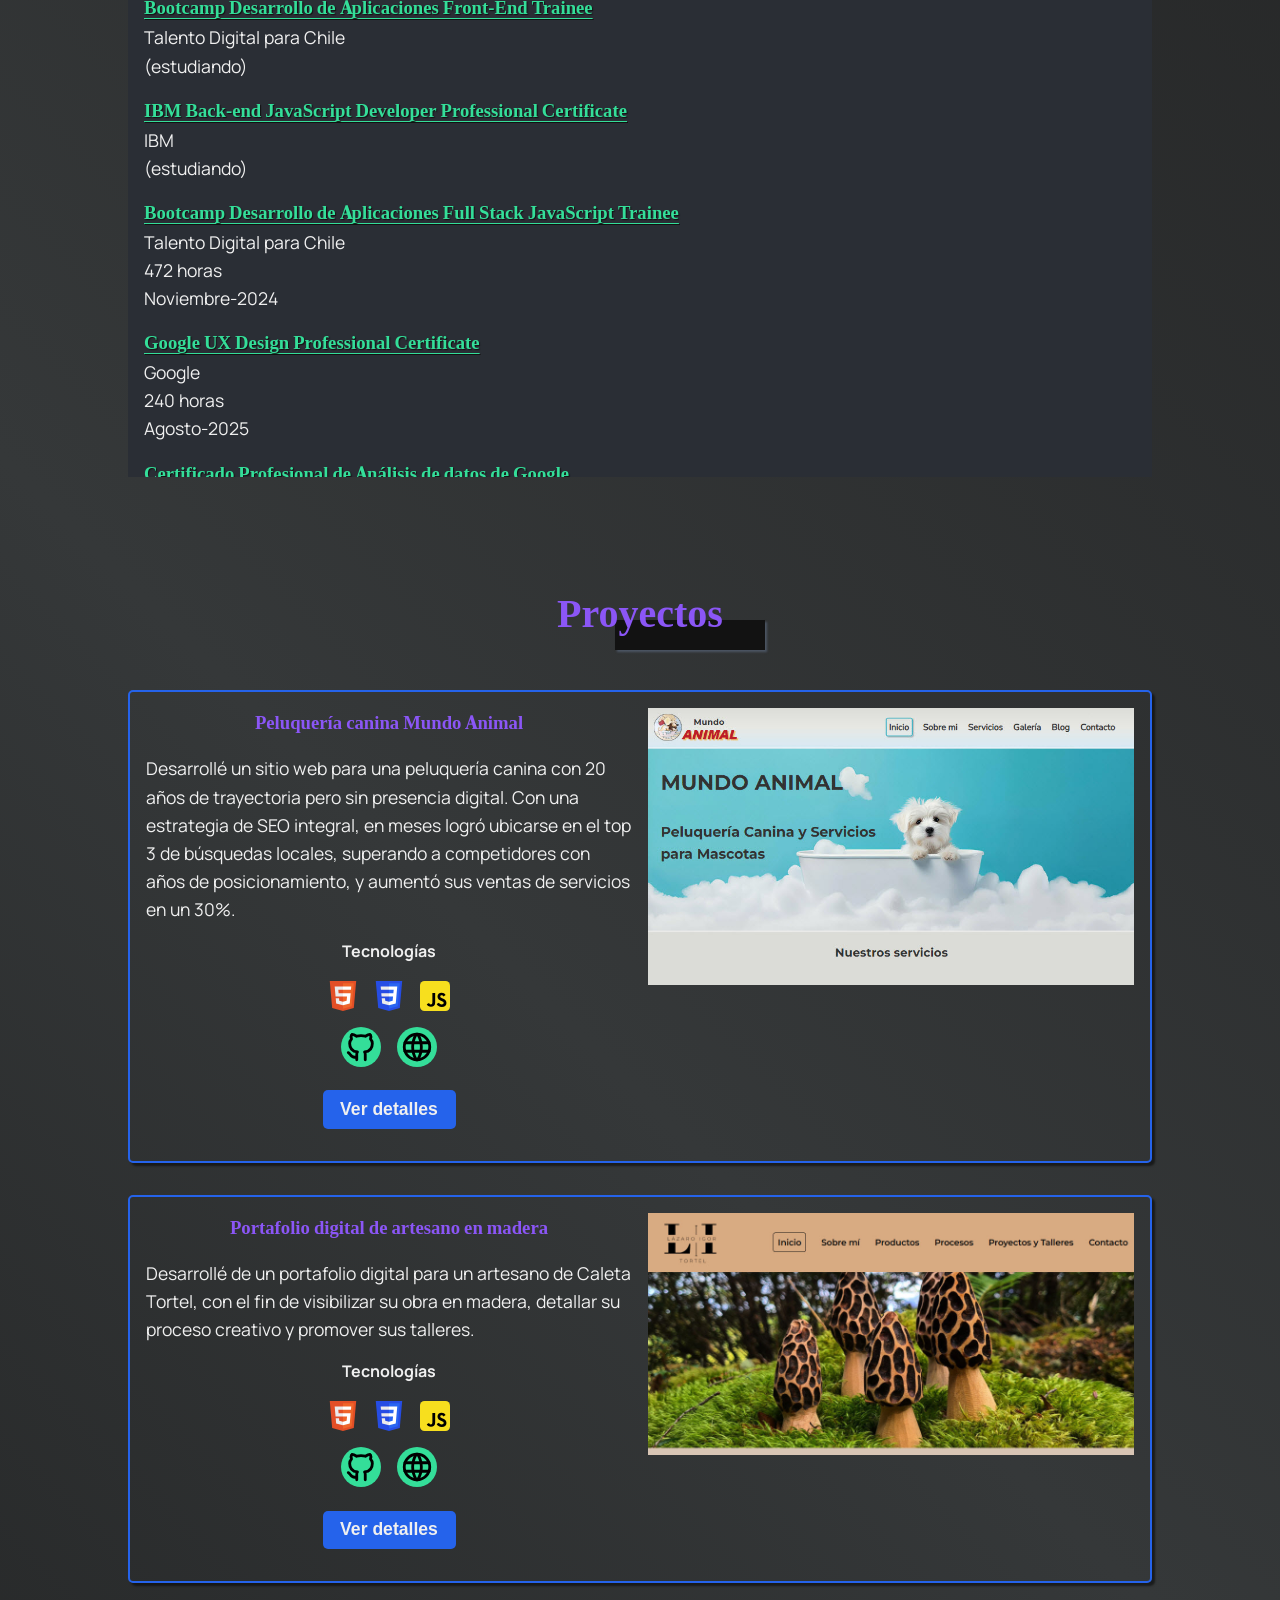
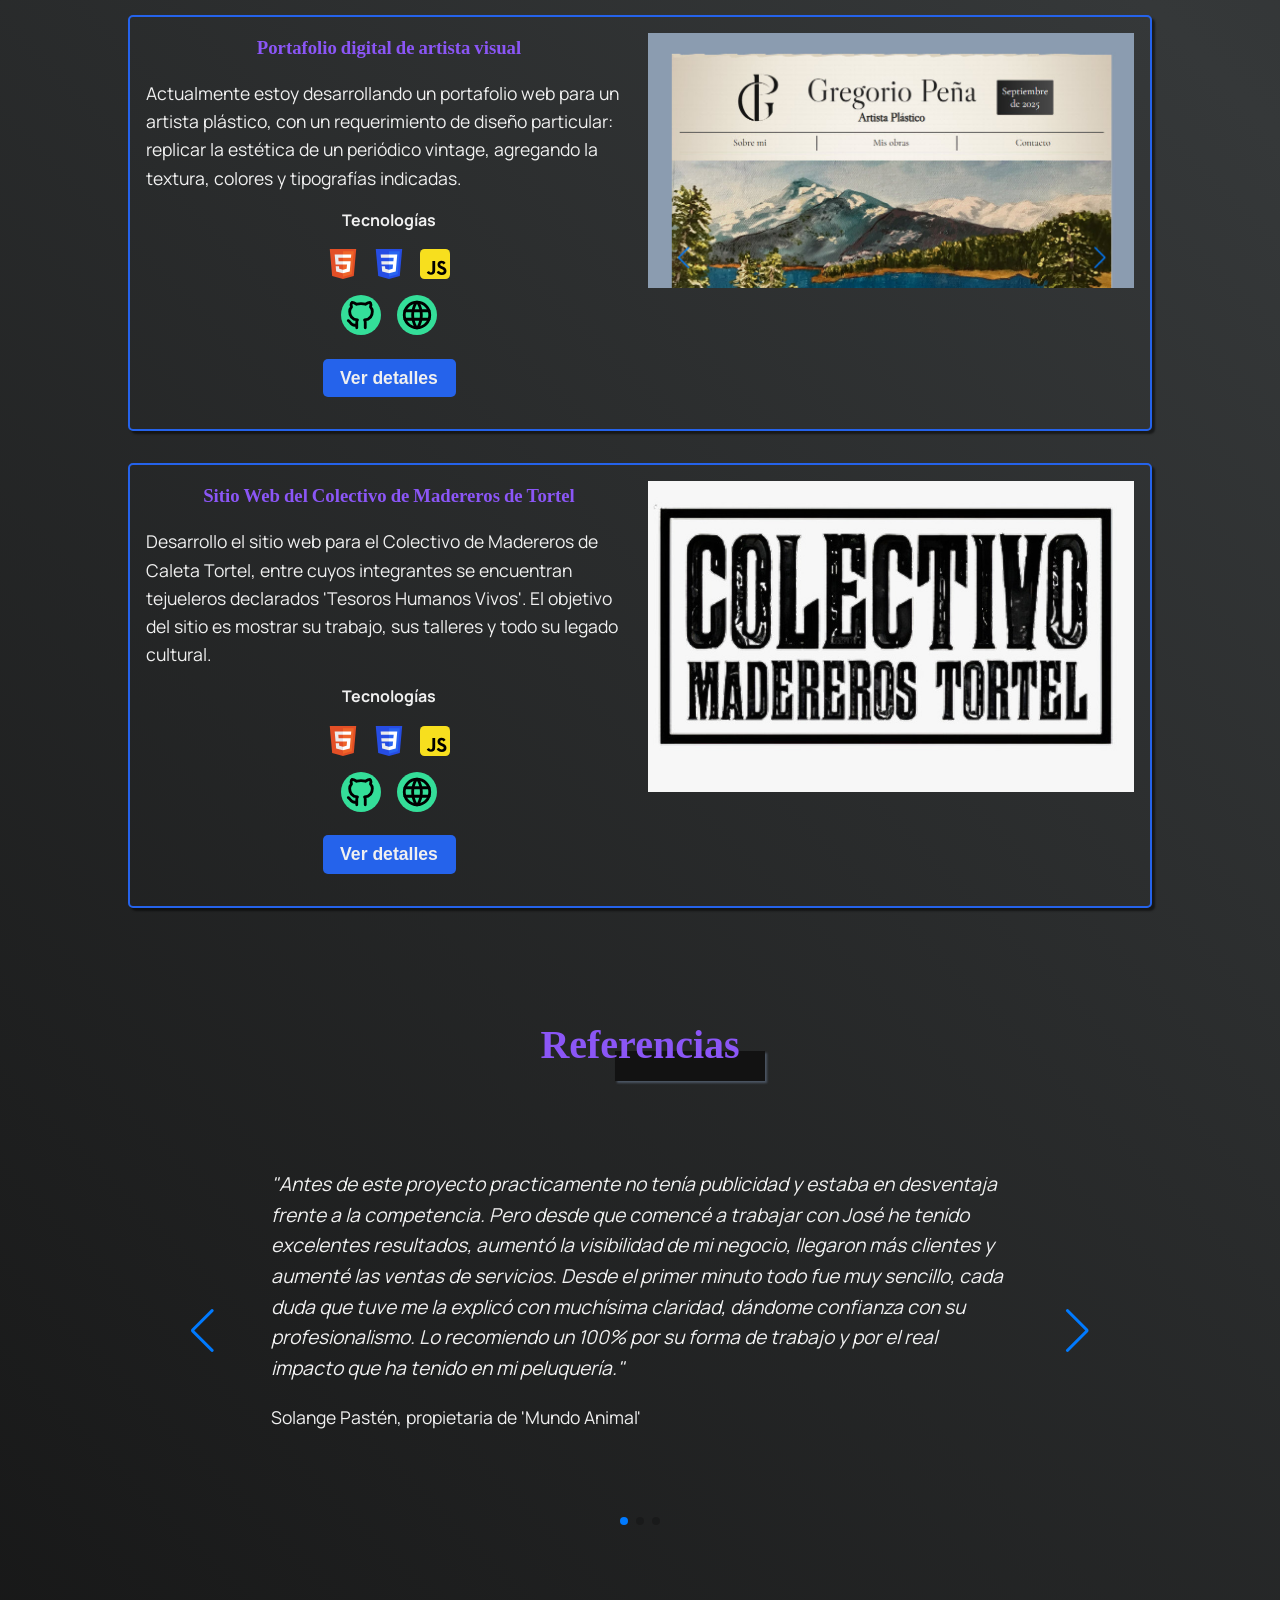
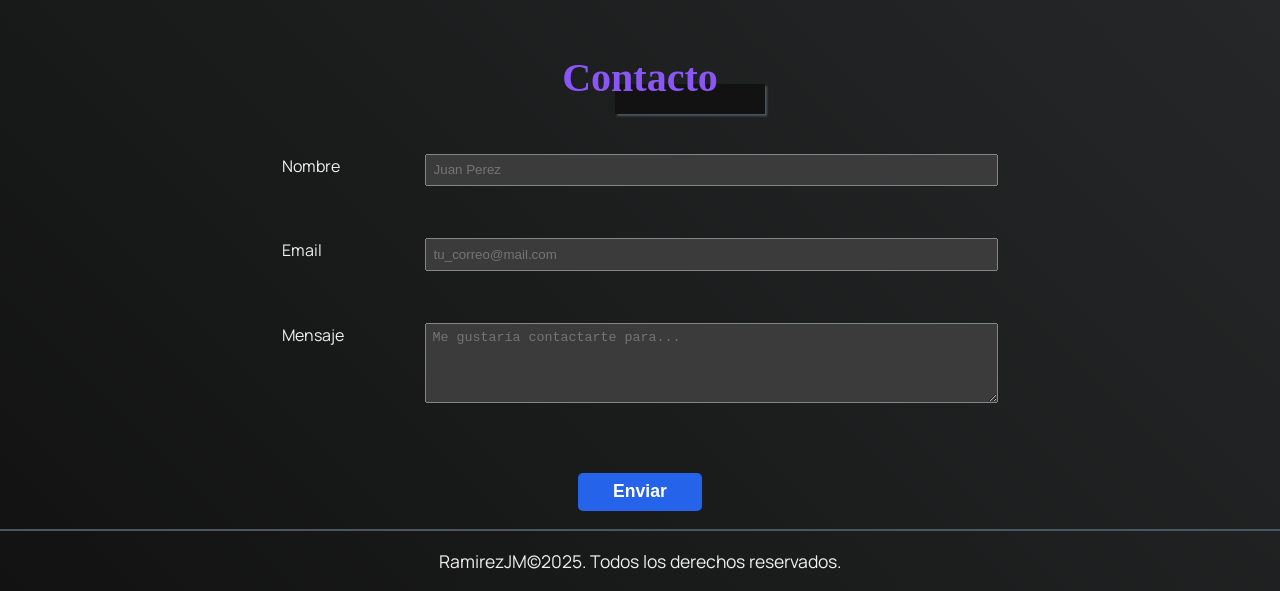
==== commit 392362c3: "new reference" ====
--- a/index.html
+++ b/index.html
@@ -33,9 +33,8 @@
         <h1>Hola, soy José <!-- Ramírez --></h1>
         <p>Desarrollador JavaScript</p>
         <div class="social">
-          <a href="https://www.linkedin.com/in/jose-ramirez-ibarra/"
-            target="_blank" rel="noopener noreferrer"><img src="assets/images/linkedin.svg" alt="logo linkedin"
-              class="social-logo"></a>
+          <a href="https://www.linkedin.com/in/jose-ramirez-ibarra/" target="_blank" rel="noopener noreferrer"><img
+              src="assets/images/linkedin.svg" alt="logo linkedin" class="social-logo"></a>
           <a href="https://github.com/RamirezJM" target="_blank" rel="noopener noreferrer"><img
               src="assets/images/github.svg" alt="logo github" class="social-logo"></a>
         </div>
@@ -134,11 +133,15 @@
           <div class="swiper-slide">
             <blockquote>
               <p class="quote">
-                Lorem ipsum dolor sit amet, consectetur adipisicing elit. Debitis temporibus maiores eius quisquam
-                cupiditate explicabo officiis, minus dignissimos numquam beatae molestias eum eligendi! Quidem nam quo
-                et
-                facilis recusandae expedita?
+                "Quería una página con un estilo minimalista y con colores que remitieran a la madera. La distancia no
+                fue un impedimento. José logró captar el estilo que buscaba y también realizó de manera eficiente los
+                ajustes solicitados. El diseño del sitio web logró transmitir la esencia de mi trabajo y de Caleta
+                Tortel ... Tener una página web le da un respaldo a mi trabajo, ha sido fundamental en la difusión y en
+                ampliar el alcance de mis productos ... Destacaría de José su habilidad para entender mis necesidades. Al
+                principio no tenía claro qué diseño quería para mi página web ni los detalles técnicos y supo guiarme
+                con claridad para lograr una página que reúne todo lo que buscaba."
               </p>
+              <p>Lázaro Igor, artesano de Caleta Tortel</p>
             </blockquote>
           </div>
           <div class="swiper-slide">
--- a/assets/css/styles.css
+++ b/assets/css/styles.css
@@ -486,6 +486,10 @@
 }
 
 /*========  REFERENCES  =========*/
+.swiper {
+    width: 90%;
+    margin: 0 auto;
+  }
 
 .swiper-wrapper {
   margin-block: 1em;
@@ -654,10 +658,7 @@
     grid-column: 1/-1;
   }
 
-  .swiper {
-    width: 70%;
-    margin: 0 auto;
-  }
+  
 }
 
 @media (min-width:1000px) {
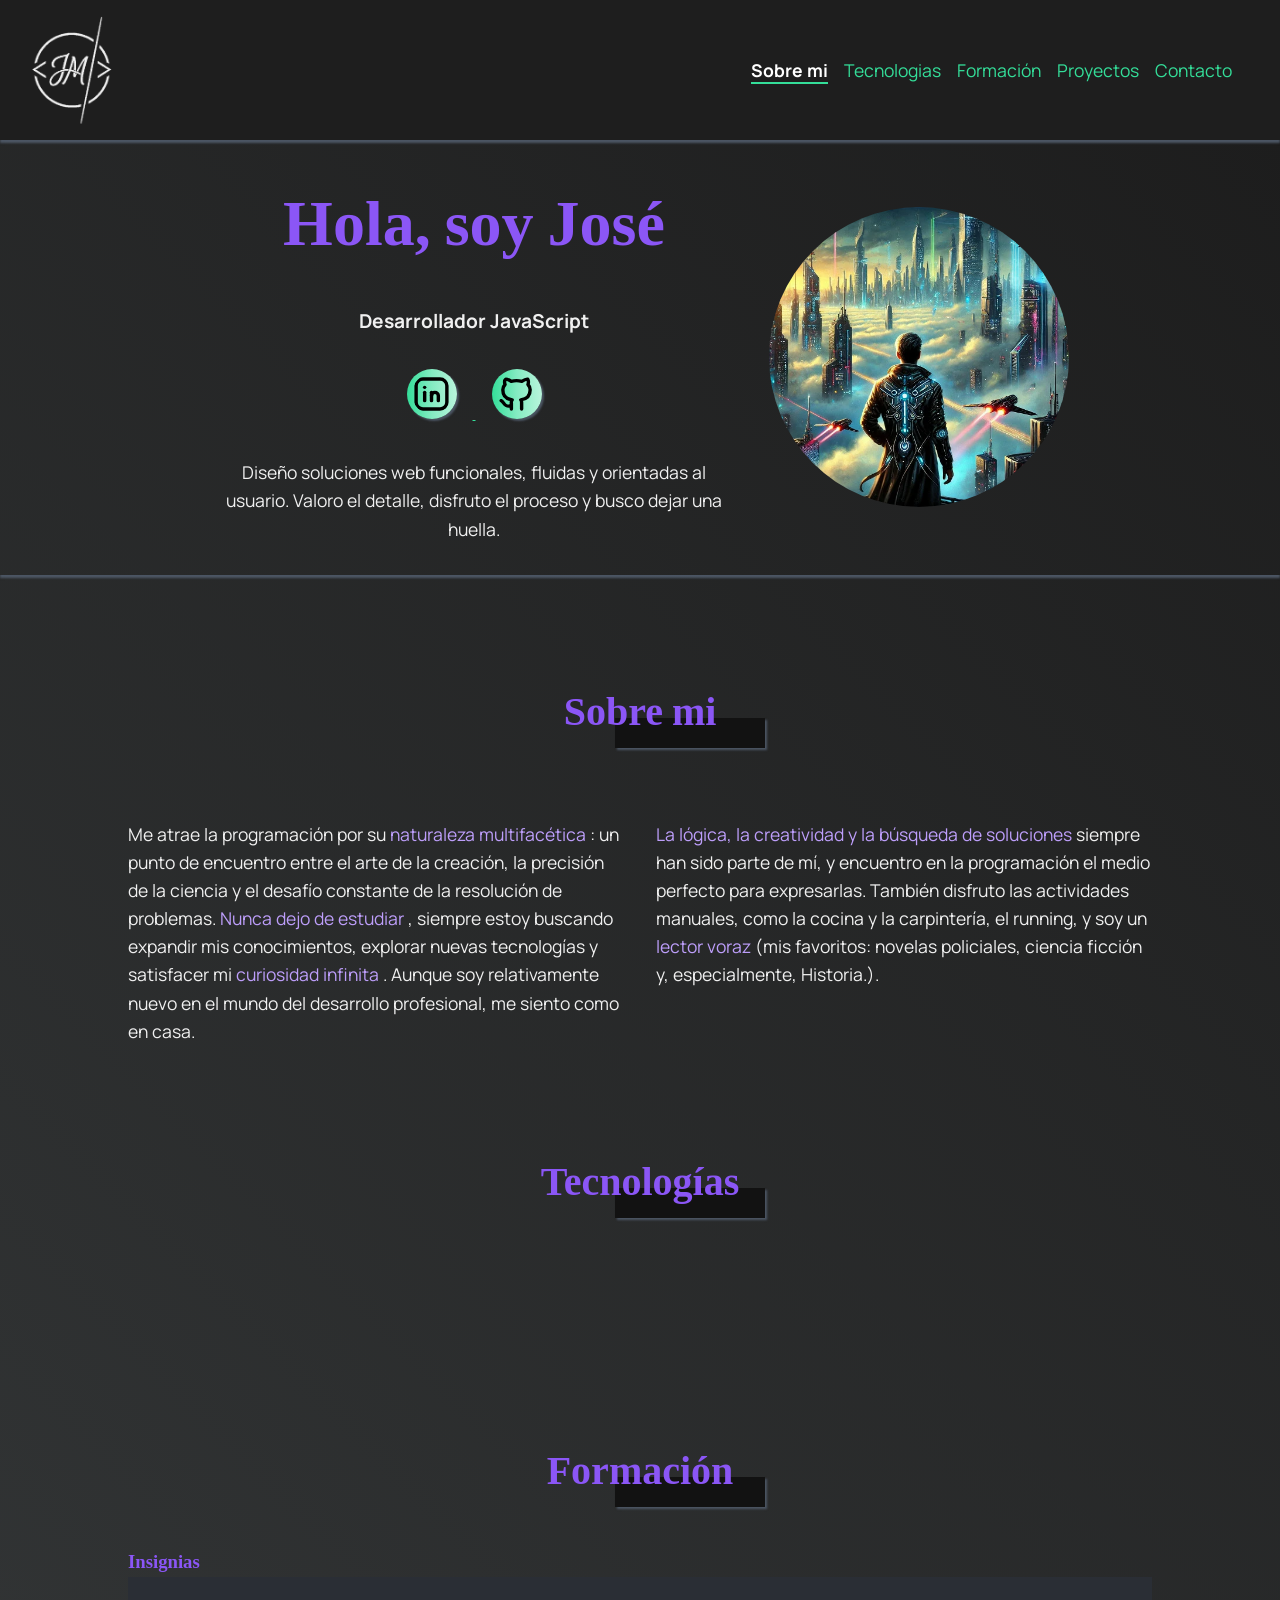
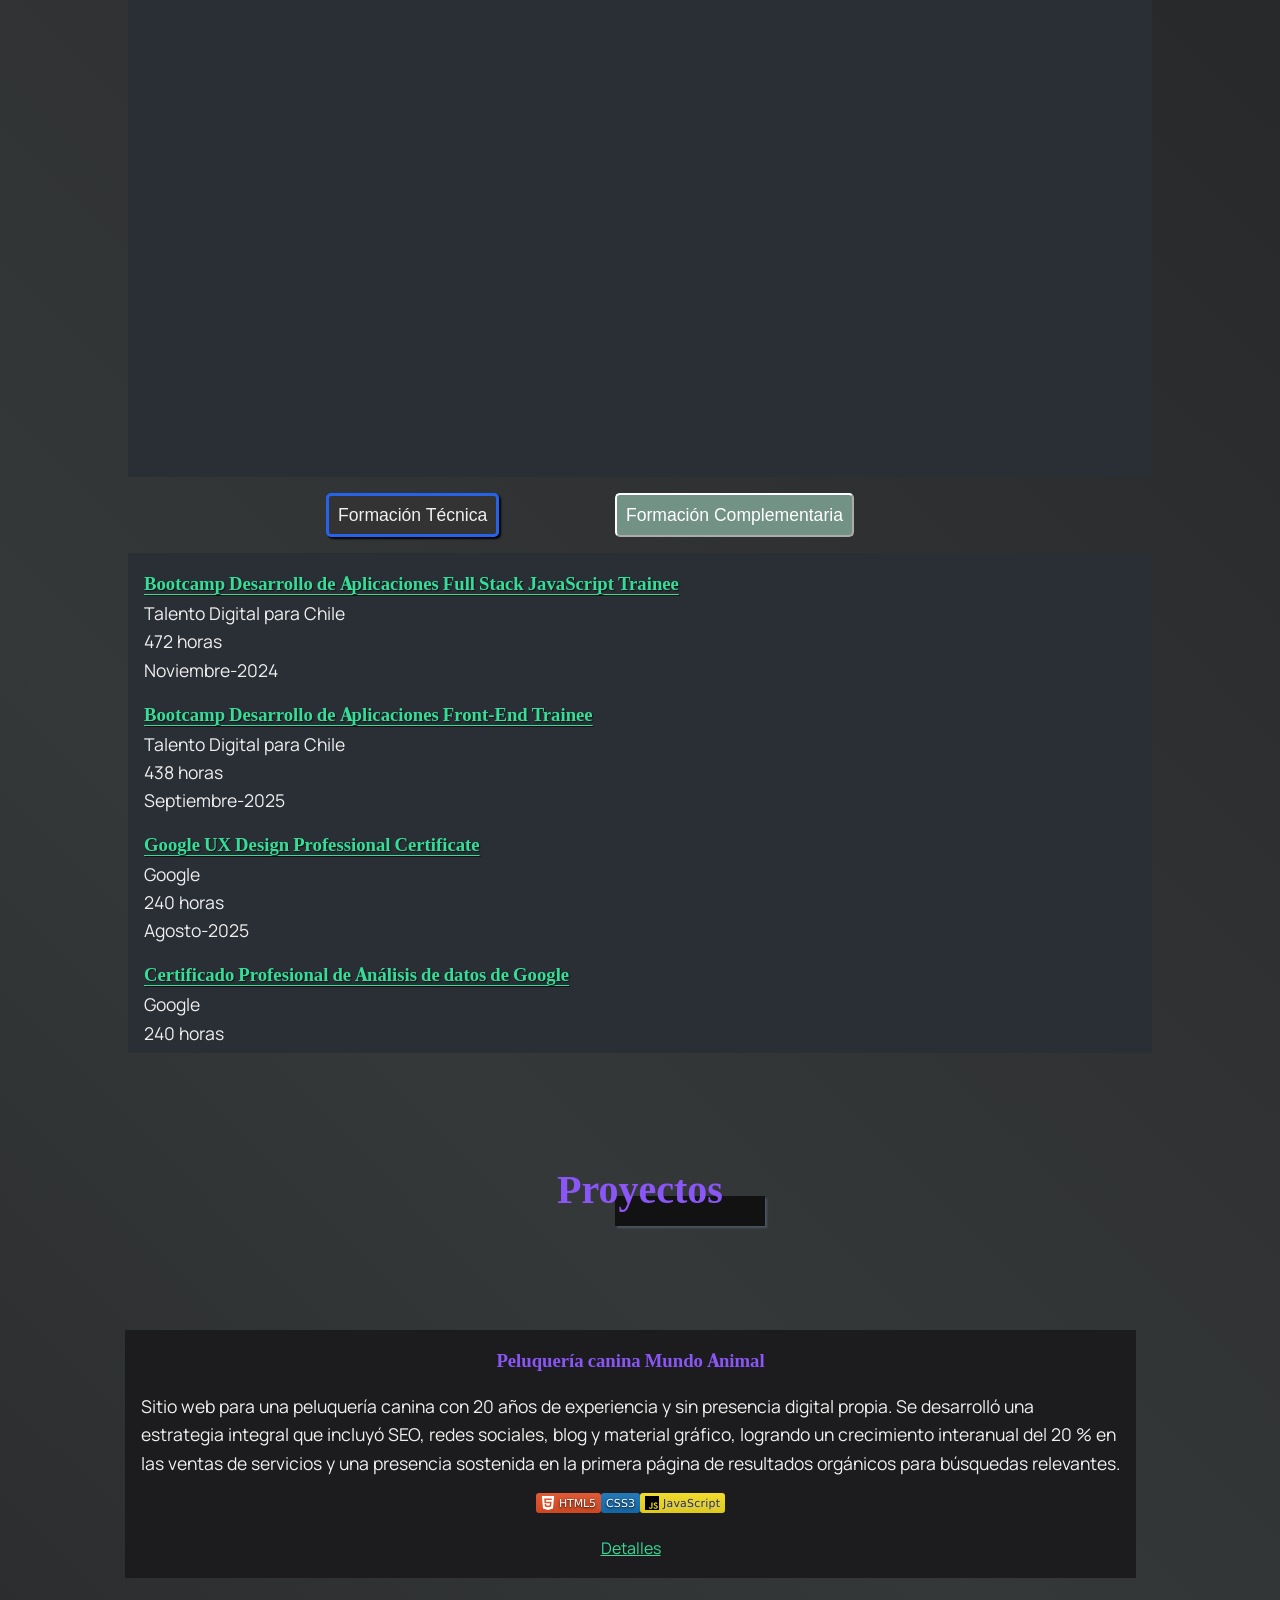
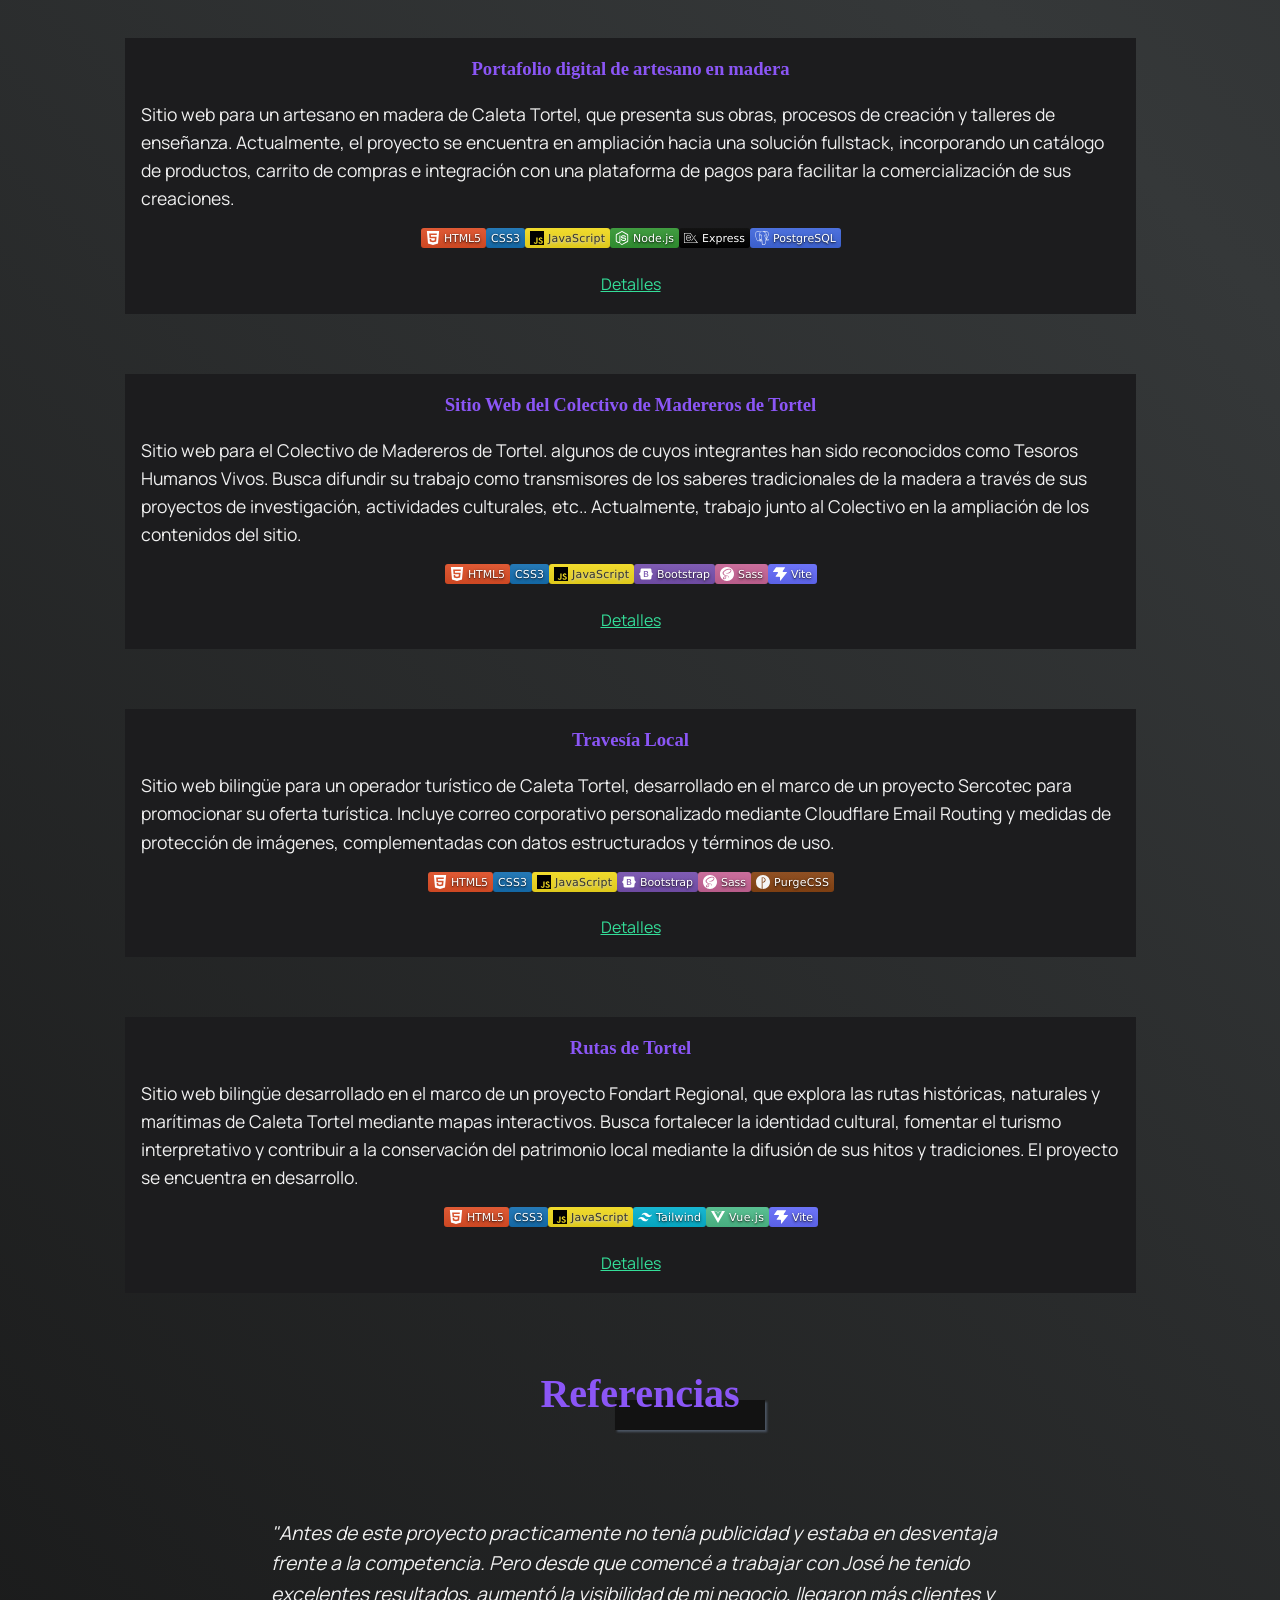
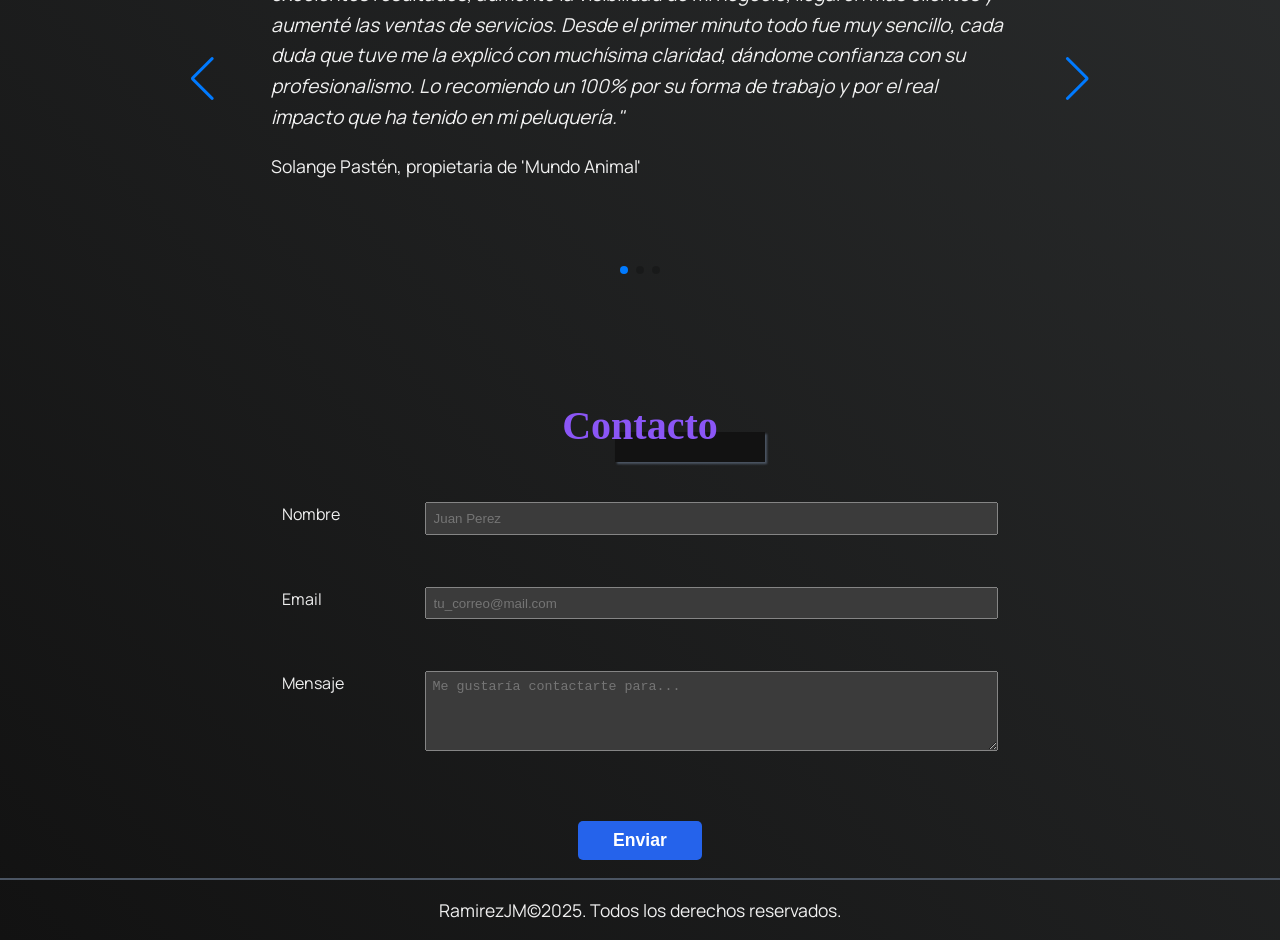
==== commit 483cd119: "agregar badges de tecnologías" ====
--- a/index.html
+++ b/index.html
@@ -1,226 +1,317 @@
 <!DOCTYPE html>
-<html lang="en">
-
-<head>
-  <meta charset="UTF-8">
-  <meta name="viewport" content="width=device-width, initial-scale=1.0">
-  <link rel="stylesheet" href="https://cdn.jsdelivr.net/npm/swiper@11/swiper-bundle.min.css" />
-  <link rel="stylesheet" href="https://unpkg.com/aos@next/dist/aos.css" />
-  <title>JM Ramirez Developer</title>
-  <link rel="stylesheet" href="assets/css/styles.css">
-</head>
-
-<body>
-  <header>
-    <img src="assets/images/logo2-white.png" alt="logo JM" class="logo">
-    <button class="hamburger-menu" aria-expanded="false" aria-label="toggle navigation"><span
-        class="hamburger-icon"></span></button>
-    <nav>
-      <ul class="list-links">
-        <li><a href="#about" class="nav-link">Sobre mi</a></li>
-        <li><a href="#skills" class="nav-link">Tecnologias</a></li>
-        <li><a href="#formation" class="nav-link">Formación</a></li>
-        <li><a href="#projects" class="nav-link">Proyectos</a></li>
-        <li><a href="#contact" class="nav-link">Contacto</a></li>
-      </ul>
-    </nav>
-  </header>
-  <main>
-    <div class="hero">
-      <img src="assets/images/avatar.webp" alt="avatar image" class="hero-image"
-        title="Der Wanderer über dem Nebelmeer - 2818" data-aos="zoom-in" data-aos-duration="800">
-      <div class="hero-text">
-        <h1>Hola, soy José <!-- Ramírez --></h1>
-        <p>Desarrollador JavaScript</p>
-        <div class="social">
-          <a href="https://www.linkedin.com/in/jose-ramirez-ibarra/" target="_blank" rel="noopener noreferrer"><img
-              src="assets/images/linkedin.svg" alt="logo linkedin" class="social-logo"></a>
-          <a href="https://github.com/RamirezJM" target="_blank" rel="noopener noreferrer"><img
-              src="assets/images/github.svg" alt="logo github" class="social-logo"></a>
+<html lang="es">
+  <head>
+    <meta charset="UTF-8">
+    <meta name="viewport" content="width=device-width, initial-scale=1.0">
+    <link rel="shortcut icon" href="assets/images/favicon-32x32.png" type="image/x-icon">
+    <link rel="stylesheet" href="https://cdn.jsdelivr.net/npm/swiper@11/swiper-bundle.min.css">
+    <link rel="stylesheet" href="https://unpkg.com/aos@next/dist/aos.css">
+    <title>JM Ramirez Developer</title>
+    <link rel="stylesheet" href="assets/css/styles.css">
+  </head>
+  <body>
+    <header>
+      <img src="assets/images/logo2-white.png" alt="logo JM" class="logo">
+      <button class="hamburger-menu" aria-expanded="false" aria-label="toggle navigation">
+        <span class="hamburger-icon"></span>
+      </button>
+      <nav>
+        <ul class="list-links">
+          <li>
+            <a href="#about" class="nav-link">Sobre mi</a>
+          </li>
+          <li>
+            <a href="#skills" class="nav-link">Tecnologias</a>
+          </li>
+          <li>
+            <a href="#formation" class="nav-link">Formación</a>
+          </li>
+          <li>
+            <a href="#projects" class="nav-link">Proyectos</a>
+          </li>
+          <li>
+            <a href="#contact" class="nav-link">Contacto</a>
+          </li>
+        </ul>
+      </nav>
+    </header>
+    <main>
+      <div class="hero">
+        <img
+          src="assets/images/avatar.webp"
+          alt="avatar image"
+          class="hero-image"
+          title="Der Wanderer über dem Nebelmeer - 2818"
+          data-aos="zoom-in"
+          data-aos-duration="800"
+        >
+        <div class="hero-text">
+          <h1>
+            Hola, soy José
+            <!-- Ramírez -->
+          </h1>
+          <p>Desarrollador JavaScript</p>
+          <div class="social">
+            <a href="https://www.linkedin.com/in/jose-ramirez-ibarra/" target="_blank" rel="noopener noreferrer">
+              <img src="assets/images/linkedin.svg" alt="logo linkedin" class="social-logo">
+            </a>
+            <a href="https://github.com/RamirezJM" target="_blank" rel="noopener noreferrer">
+              <img src="assets/images/github.svg" alt="logo github" class="social-logo">
+            </a>
+          </div>
+          <p>
+            Diseño soluciones web funcionales, fluidas y orientadas al usuario. Valoro el detalle, disfruto el proceso y
+          busco dejar una huella.
+          </p>
         </div>
-        <p>Diseño soluciones web funcionales, fluidas y orientadas al usuario. Valoro el detalle, disfruto el proceso y
-          busco dejar una huella.</p>
       </div>
-
-    </div>
-    <section class="about" id="about">
-      <h2>Sobre mi</h2>
-      <p>Me atrae la programación por su <span>naturaleza multifacética</span>: un punto de encuentro entre el arte de
+      <section class="about" id="about">
+        <h2>Sobre mi</h2>
+        <p>
+          Me atrae la programación por su
+          <span>naturaleza multifacética</span>
+          : un punto de encuentro entre el arte de
         la creación,
-        la precisión de la ciencia y el desafío constante de la resolución de problemas. <span>Nunca dejo de
-          estudiar</span>, siempre
-        estoy buscando expandir mis conocimientos, explorar nuevas tecnologías y satisfacer mi <span>curiosidad
-          infinita</span>. Aunque soy relativamente nuevo en el
-        mundo del desarrollo profesional, me siento como en casa.</p>
-      <p><span>La lógica, la creatividad y la búsqueda de soluciones</span>
-        siempre han sido parte de mí, y encuentro en la programación el medio perfecto para expresarlas. También
+        la precisión de la ciencia y el desafío constante de la resolución de problemas.
+          <span>
+            Nunca dejo de
+          estudiar
+          </span>
+          , siempre
+        estoy buscando expandir mis conocimientos, explorar nuevas tecnologías y satisfacer mi
+          <span>
+            curiosidad
+          infinita
+          </span>
+          . Aunque soy relativamente nuevo en el
+        mundo del desarrollo profesional, me siento como en casa.
+        </p>
+        <p>
+          <span>La lógica, la creatividad y la búsqueda de soluciones</span>
+          siempre han sido parte de mí, y encuentro en la programación el medio perfecto para expresarlas. También
         disfruto las actividades manuales, como la cocina y la carpintería, el running, y soy un
-        <span>lector voraz</span>(mis favoritos: novelas policiales, ciencia ficción y, especialmente, Historia.).
-      </p>
-    </section>
-
-    <section class="skills" id="skills">
-      <h2>Tecnologías</h2>
-      <div class="skills-container">
-        <img
-          src="https://img.shields.io/badge/HTML5-e34f26.svg?style=plastic&logo=HTML5&logoColor=white&labelColor=e34f26"
-          alt="badge" class="badge" data-aos="flip-left" />
-        <img
-          src="https://img.shields.io/badge/CSS3-2965f1.svg?style=plastic&logo=[data-uri]&logoColor=white&labelColor=ffffff"
-          alt="badge" class="badge" data-aos="flip-left" />
-        <img
-          src="https://img.shields.io/badge/JavaScript-f7de1e.svg?style=plastic&logo=JavaScript&logoColor=f7de1e&labelColor=000000"
-          alt="badge" class="badge" data-aos="flip-left" />
-        <img
-          src="https://img.shields.io/badge/NodeJS-339933.svg?style=plastic&logo=Node.js&logoColor=ffffff&labelColor=339933"
-          alt="badge" class="badge" data-aos="flip-left" data-aos-easing="ease-in-out" />
-        <img
-          src="https://img.shields.io/badge/ExpressJS-000000.svg?style=plastic&logo=Express&logoColor=ffffff&labelColor=333333"
-          alt="badge" class="badge" data-aos="flip-left" data-aos-easing="ease-in-out" />
-        <img
-          src="https://img.shields.io/badge/Postgre_SQL-4169e1.svg?style=plastic&logo=PostgreSQL&logoColor=ffffff&labelColor=4169e1"
-          alt="badge" class="badge" data-aos="flip-left" data-aos-easing="ease-in-out" />
-        <img
-          src="https://img.shields.io/badge/Bootstrap-7952b3.svg?style=plastic&logo=Bootstrap&logoColor=ffffff&labelColor=7952b3"
-          alt="badge" class="badge" data-aos="flip-left" data-aos-easing="ease-in-out" />
-        <img
-          src="https://img.shields.io/badge/Tailwind_CSS-06b6d4.svg?style=plastic&logo=Tailwind CSS&logoColor=ffffff&labelColor=06b6d4"
-          alt="badge" class="badge" data-aos="flip-left" data-aos-easing="ease-in-out" />
-        <img src="https://img.shields.io/badge/Git-f05032.svg?style=plastic&logo=Git&logoColor=f05032&labelColor=ffffff"
-          alt="badge" class="badge" data-aos="flip-left" data-aos-easing="ease-in-out" />
-        <img
-          src="https://img.shields.io/badge/Figma-ffffff.svg?style=plastic&logo=[data-uri]&logoColor=f05032&labelColor=ffffff"
-          alt="badge" class="badge" data-aos="flip-left" data-aos-easing="ease-in-out" />
-        <img
-          src="https://img.shields.io/badge/React-61dafb.svg?style=plastic&logo=React&logoColor=61dafb&labelColor=ffffff"
-          alt="badge" class="badge" data-aos="flip-left" data-aos-easing="ease-in-out" />
-      </div>
-    </section>
-
-    <section class="formation" id="formation">
-      <h2>Formación</h2>
-      <div class="tab-buttons">
-        <button class="tab-btn active" data-tab="tecnica" data-aos="fade-right">Formación Técnica</button>
-        <button class="tab-btn" data-tab="complementaria" data-aos="fade-left">Formación Complementaria</button>
-      </div>
-      <div class="tab-content active" id="tecnica"></div>
-      <div class="tab-content" id="complementaria"></div>
-    </section>
-
-    <section class="projects" id="projects">
-      <h2>Proyectos</h2>
-      <div id="project-container"></div>
-    </section>
-
-    <section class="references">
-      <h2>Referencias</h2>
-      <div class="swiper">
-        <div class="swiper-wrapper">
-          <div class="swiper-slide">
-            <blockquote>
-              <p class="quote">
-                "Antes de este proyecto practicamente no tenía publicidad y estaba en desventaja frente a la
+          <span>lector voraz</span>
+          (mis favoritos: novelas policiales, ciencia ficción y, especialmente, Historia.).
+        </p>
+      </section>
+      <section class="skills" id="skills">
+        <h2>Tecnologías</h2>
+        <div class="skills-container">
+          <img
+            src="https://img.shields.io/badge/HTML5-e34f26.svg?style=plastic&logo=HTML5&logoColor=white&labelColor=e34f26"
+            alt="badge"
+            class="badge"
+            data-aos="flip-left"
+          >
+          <img
+            src="https://img.shields.io/badge/CSS3-2965f1.svg?style=plastic&logo=[data-uri]&logoColor=white&labelColor=ffffff"
+            alt="badge"
+            class="badge"
+            data-aos="flip-left"
+          >
+          <img
+            src="https://img.shields.io/badge/JavaScript-f7de1e.svg?style=plastic&logo=JavaScript&logoColor=f7de1e&labelColor=000000"
+            alt="badge"
+            class="badge"
+            data-aos="flip-left"
+          >
+          <img
+            src="https://img.shields.io/badge/NodeJS-339933.svg?style=plastic&logo=Node.js&logoColor=ffffff&labelColor=339933"
+            alt="badge"
+            class="badge"
+            data-aos="flip-left"
+            data-aos-easing="ease-in-out"
+          >
+          <img
+            src="https://img.shields.io/badge/ExpressJS-000000.svg?style=plastic&logo=Express&logoColor=ffffff&labelColor=333333"
+            alt="badge"
+            class="badge"
+            data-aos="flip-left"
+            data-aos-easing="ease-in-out"
+          >
+          <img
+            src="https://img.shields.io/badge/Postgre_SQL-4169e1.svg?style=plastic&logo=PostgreSQL&logoColor=ffffff&labelColor=4169e1"
+            alt="badge"
+            class="badge"
+            data-aos="flip-left"
+            data-aos-easing="ease-in-out"
+          >
+          <img
+            src="https://img.shields.io/badge/MongoDB-47A248.svg?style=plastic&logo=mongodb&logoColor=47A248&labelColor=000000"
+            alt="badge"
+            class="badge"
+            data-aos="flip-left"
+            data-aos-easing="ease-in-out"
+          >
+          <img
+            src="https://img.shields.io/badge/Bootstrap-7952b3.svg?style=plastic&logo=Bootstrap&logoColor=ffffff&labelColor=7952b3"
+            alt="badge"
+            class="badge"
+            data-aos="flip-left"
+            data-aos-easing="ease-in-out"
+          >
+          <img
+            src="https://img.shields.io/badge/Tailwind_CSS-06b6d4.svg?style=plastic&logo=Tailwind CSS&logoColor=ffffff&labelColor=06b6d4"
+            alt="badge"
+            class="badge"
+            data-aos="flip-left"
+            data-aos-easing="ease-in-out"
+          >
+          <img
+            src="https://img.shields.io/badge/Sass-CC6699.svg?style=plastic&logo=sass&logoColor=CC6699&labelColor=000000"
+            alt="badge"
+            class="badge"
+            data-aos="flip-left"
+            data-aos-easing="ease-in-out"
+          >
+          <img
+            src="https://img.shields.io/badge/Git-f05032.svg?style=plastic&logo=Git&logoColor=f05032&labelColor=ffffff"
+            alt="badge"
+            class="badge"
+            data-aos="flip-left"
+            data-aos-easing="ease-in-out"
+          >
+          <img
+            src="https://img.shields.io/badge/Figma-ffffff.svg?style=plastic&logo=[data-uri]&logoColor=f05032&labelColor=ffffff"
+            alt="badge"
+            class="badge"
+            data-aos="flip-left"
+            data-aos-easing="ease-in-out"
+          >
+          <img
+            src="https://img.shields.io/badge/React-61dafb.svg?style=plastic&logo=React&logoColor=61dafb&labelColor=ffffff"
+            alt="badge"
+            class="badge"
+            data-aos="flip-left"
+            data-aos-easing="ease-in-out"
+          >
+          <img
+            src="https://img.shields.io/badge/Vue-4FC08D.svg?style=plastic&logo=vuedotjs&logoColor=4FC08D&labelColor=000000"
+            alt="badge"
+            class="badge"
+            data-aos="flip-left"
+            data-aos-easing="ease-in-out"
+          >
+        </div>
+      </section>
+      <section class="formation" id="formation">
+        <h2>Formación</h2>
+        <h3 class="subtitle">Insignias</h3>
+        <div id="insignias"></div>
+        <div class="tab-buttons">
+          <button class="tab-btn active" data-tab="tecnica" data-aos="fade-right">Formación Técnica</button>
+          <button class="tab-btn" data-tab="complementaria" data-aos="fade-left">Formación Complementaria</button>
+        </div>
+        <div class="tab-content active" id="tecnica"></div>
+        <div class="tab-content" id="complementaria"></div>
+      </section>
+      <section class="projects" id="projects">
+        <h2>Proyectos</h2>
+        <div id="project-container"></div>
+      </section>
+      <section class="references">
+        <h2>Referencias</h2>
+        <div class="swiper">
+          <div class="swiper-wrapper">
+            <div class="swiper-slide">
+              <blockquote>
+                <p class="quote">
+                  "Antes de este proyecto practicamente no tenía publicidad y estaba en desventaja frente a la
                 competencia.
                 Pero desde que comencé a trabajar con José he tenido excelentes resultados, aumentó la visibilidad de mi
                 negocio, llegaron más clientes y aumenté las ventas de servicios. Desde el primer minuto todo fue muy
                 sencillo, cada duda que tuve me la explicó con muchísima claridad, dándome confianza con su
                 profesionalismo. Lo recomiendo un 100% por su forma de trabajo y por el real impacto que ha tenido en mi
                 peluquería."
-              </p>
-              <p>Solange Pastén, propietaria de 'Mundo Animal'</p>
-            </blockquote>
-          </div>
-          <div class="swiper-slide">
-            <blockquote>
-              <p class="quote">
-                "Quería una página con un estilo minimalista y con colores que remitieran a la madera. La distancia no
+                </p>
+                <p>Solange Pastén, propietaria de 'Mundo Animal'</p>
+              </blockquote>
+            </div>
+            <div class="swiper-slide">
+              <blockquote>
+                <p class="quote">
+                  "Quería una página con un estilo minimalista y con colores que remitieran a la madera. La distancia no
                 fue un impedimento. José logró captar el estilo que buscaba y también realizó de manera eficiente los
                 ajustes solicitados. El diseño del sitio web logró transmitir la esencia de mi trabajo y de Caleta
                 Tortel ... Tener una página web le da un respaldo a mi trabajo, ha sido fundamental en la difusión y en
-                ampliar el alcance de mis productos ... Destacaría de José su habilidad para entender mis necesidades. Al
+                ampliar el alcance de mis productos ... Destacaría de José su habilidad para entender mis necesidades.
+                Al
                 principio no tenía claro qué diseño quería para mi página web ni los detalles técnicos y supo guiarme
                 con claridad para lograr una página que reúne todo lo que buscaba."
-              </p>
-              <p>Lázaro Igor, artesano de Caleta Tortel</p>
-            </blockquote>
-          </div>
-          <div class="swiper-slide">
-            <blockquote>
-              <p class="quote">Lorem, ipsum dolor sit amet consectetur adipisicing elit. Itaque inventore illum
+                </p>
+                <p>Lázaro Igor, artesano de Caleta Tortel</p>
+              </blockquote>
+            </div>
+            <div class="swiper-slide">
+              <blockquote>
+                <p class="quote">
+                  Lorem, ipsum dolor sit amet consectetur adipisicing elit. Itaque inventore illum
                 molestias explicabo
                 placeat quos, sequi, eius blanditiis, deleniti sapiente repellat. Neque, cumque ut perspiciatis in magni
-                itaque ratione sunt?</p>
-            </blockquote>
+                itaque ratione sunt?
+                </p>
+              </blockquote>
+            </div>
           </div>
+          <div class="swiper-pagination"></div>
+          <div class="swiper-button-prev"></div>
+          <div class="swiper-button-next"></div>
         </div>
-        <div class="swiper-pagination"></div>
-        <div class="swiper-button-prev"></div>
-        <div class="swiper-button-next"></div>
-      </div>
-    </section>
-
-    <section class="contact" id="contact">
-      <h2>Contacto</h2>
-      <p id="status-message" aria-live="polite"></p>
-      <form action="https://formspree.io/f/mpwldqwd" method="post" id="contact-form" novalidate>
-        <label for="name">Nombre</label>
-        <input type="text" id="name" name="name" minlength="5" placeholder="Juan Perez" aria-describedby="nameError"
-          required>
-        <span id="nameError" class="error-message" aria-live="polite"></span>
-        <label for="email">Email</label>
-        <input type="email" id="email" name="email" placeholder="tu_correo@mail.com"
-          aria-describedby="emailError required">
-        <span id="emailError" class="error-message" aria-live="polite"></span>
-        <label for="message">Mensaje</label>
-        <textarea name="message" id="message" name="message" minlength="10"
-          placeholder="Me gustaría contactarte para..." aria-describedby="messageError" required></textarea>
-        <span id="messageError" class="error-message" aria-live="polite"></span>
-        <button type="submit" class="btn-submit" id="btn-submit">Enviar</button>
-      </form>
-    </section>
-  </main>
-
-  <footer>
-    <p>RamirezJM&copy;2025. Todos los derechos reservados.</p>
-  </footer>
-
-  <script src="https://cdn.jsdelivr.net/npm/swiper@11/swiper-bundle.min.js"></script>
-  <script src="https://unpkg.com/aos@next/dist/aos.js"></script>
-  <script src="assets/js/formacion-script.js" type="module"></script>
-  <script src="assets/js/proyectos-script.js" type="module"></script>
-  <script src="assets/js/formulario-script.js" type="module"></script>
-  <script src="assets/js/observer-script.js" type="module"></script>
-  <script src="assets/js/script.js" type="module"></script>
-</body>
-<!--  <div id="maintenance-overlay" style="
-    position: fixed;
-    top: 0;
-    left: 0;
-    width: 100%;
-    height: 100vh;
-    background-color: #1a202c; /* Usando uno de tus colores oscuros recomendados */
-    display: flex;
-    flex-direction: column;
-    justify-content: center;
-    align-items: center;
-    color: #e2e8f0; /* Color de texto claro para contraste */
-    font-family: sans-serif; /* Puedes usar tu fuente preferida */
-    z-index: 9999; /* Asegura que esté por encima de todo */
-    text-align: center;
-    padding: 20px; 
-">
-  <img src="assets/images/images.png" alt="Hombre trabajando" style="
-        max-width: 150px;
-        height: auto;
-        margin-bottom: 20px;
-        border-radius: 8px; /* Un poco de estilo para la imagen */
-    ">
-  <h1 style="font-size: 2.5em; margin-bottom: 10px;">¡Pronto Disponible! 🚀</h1>
-  <p style="font-size: 1.2em; max-width: 600px;">
-    Estamos trabajando arduamente para finalizar este espacio.
-    ramirezjosemiguel@gmail.com
-  </p>
-</div>   
-  -->
-
-</html>+      </section>
+      <section class="contact" id="contact">
+        <h2>Contacto</h2>
+        <p id="status-message" aria-live="polite"></p>
+        <form
+          action="https://formspree.io/f/mpwldqwd"
+          method="post"
+          id="contact-form"
+          novalidate
+        >
+          <label for="name">Nombre</label>
+          <input
+            type="text"
+            id="name"
+            name="name"
+            minlength="5"
+            placeholder="Juan Perez"
+            aria-describedby="nameError"
+            required
+          >
+          <span id="nameError" class="error-message" aria-live="polite"></span>
+          <label for="email">Email</label>
+          <input
+            type="email"
+            id="email"
+            name="email"
+            placeholder="tu_correo@mail.com"
+            aria-describedby="emailError required"
+          >
+          <span id="emailError" class="error-message" aria-live="polite"></span>
+          <label for="message">Mensaje</label>
+          <textarea
+            name="message"
+            id="message"
+            name="message"
+            minlength="10"
+            placeholder="Me gustaría contactarte para..."
+            aria-describedby="messageError"
+            required
+          ></textarea>
+          <span id="messageError" class="error-message" aria-live="polite"></span>
+          <button type="submit" class="btn-submit" id="btn-submit">Enviar</button>
+        </form>
+      </section>
+    </main>
+    <footer>
+      <p>RamirezJM&copy;2025. Todos los derechos reservados.</p>
+    </footer>
+    <script src="https://cdn.jsdelivr.net/npm/swiper@11/swiper-bundle.min.js"></script>
+    <script src="https://unpkg.com/aos@next/dist/aos.js"></script>
+    <script src="assets/js/insignias-script.js" type="module"></script>
+    <script src="assets/js/formacion-script.js" type="module"></script>
+    <script src="assets/js/proyectos-script.js" type="module"></script>
+    <script src="assets/js/formulario-script.js" type="module"></script>
+    <script src="assets/js/observer-script.js" type="module"></script>
+    <script src="assets/js/script.js" type="module"></script>
+  </body>
+</html>
--- a/assets/css/styles.css
+++ b/assets/css/styles.css
@@ -148,8 +148,13 @@
 }
 
 @keyframes fixed-appear {
-  from {opacity: 0;}
-  to   {opacity: 1;}
+  from {
+    opacity: 0;
+  }
+
+  to {
+    opacity: 1;
+  }
 }
 
 .hidden {
@@ -159,12 +164,14 @@
 }
 
 @keyframes fixed-disappear {
-  from {opacity: 1;
-        transform: translateY(0);
-  }
-
-  to {opacity: 0;
-      transform: translateY(-100%);
+  from {
+    opacity: 1;
+    transform: translateY(0);
+  }
+
+  to {
+    opacity: 0;
+    transform: translateY(-100%);
   }
 }
 
@@ -284,15 +291,17 @@
 }
 
 .hero-text {
-   text-align: center;
-}
+  text-align: center;
+}
+
 
 .social-logo {
   width: clamp(40px, 6vw, 50px);
-  background-color: #34de99;
+  background: linear-gradient(to right, #34de99, #84ebc2, #b9f4dc);
   border-radius: 50%;
   padding: .3em;
   margin-inline: 1em;
+  box-shadow: 2px 2px 2px #4b5563;
 }
 
 /*========  ABOUT  =========*/
@@ -309,7 +318,7 @@
 }
 
 span {
-   color: #BD9EFA;
+  color: #BD9EFA;
 }
 
 /*========  SKILLS  =========*/
@@ -360,7 +369,8 @@
   font-weight: 500;
 }
 
-.tab-content {
+.tab-content,
+#insignias {
   display: none;
   max-height: 500px;
   overflow-y: auto;
@@ -368,17 +378,68 @@
   padding: 1em;
 }
 
+/*  #insignias{
+  height: 600px;
+  max-height: 800px;
+  overflow-y: auto;
+  background: #2a2e35;
+  padding: 1em;
+  display: flex;
+  gap: 1em;
+  flex-wrap: wrap;
+} 
+ */
+/* .badge{
+  width: 100px;
+} */
+#insignias {
+  height: 500px;
+  display: flex;
+  flex-wrap: wrap;
+  gap: 1.5em;
+  justify-content: center;
+  align-items: start;
+}
+
+.badge-skill {
+  display: flex;
+  flex-direction: column;
+  align-items: center;
+  /*  border: red solid 1px; */
+  flex-basis: 20%;
+}
+
+/*  .badge-link{
+  display: flex;
+  flex-direction: column;
+  gap: 0.5em;
+ } */
+.badge-link img {
+  width: 120px;
+
+}
+
+.badge-skill p {
+  font-size: 0.8rem;
+  /* max-width: 80%; */
+  text-align: center;
+
+}
+
+
 .tab-content.active {
   display: flex;
   flex-direction: column;
   gap: 1em;
 }
 
-.tab-content::-webkit-scrollbar {
+.tab-content::-webkit-scrollbar,
+#insignias::-webkit-scrollbar {
   width: 15px;
 }
 
-.tab-content::-webkit-scrollbar-thumb {
+.tab-content::-webkit-scrollbar-thumb,
+#insignias::-webkit-scrollbar-thumb {
   background-color: var(--accent);
   border-radius: 5px;
   border: solid 1px var(--bg2);
@@ -386,7 +447,8 @@
 
 }
 
-.tab-content::-webkit-scrollbar-thumb:hover {
+.tab-content::-webkit-scrollbar-thumb:hover,
+#insignias::-webkit-scrollbar-thumb:hover {
   background-color: var(--title-color);
   transform: scaleY(1.1)
 }
@@ -406,6 +468,27 @@
 }
 
 .project {
+  display: flex;
+  flex-direction: column;
+  gap: 1em;
+  border: var(--bg1) solid 1px;
+  border-radius: 10px;
+  padding: 1em;
+  margin-block: 1em;
+}
+
+.project-info {
+  background-color: var(--bg1);
+  padding: 1em;
+
+  display: flex;
+  flex-direction: column;
+  gap: 1em;
+  align-items: center;
+
+}
+
+/* .project {
   display: grid;
   grid-template-columns: 1fr;
   gap: 1em;
@@ -415,15 +498,11 @@
   padding: 1em;
 }
 
-.project-info {
-  display: flex;
-  flex-direction: column;
-  gap: 1em;
-  align-items: center;
-}
+
 
 .project-image {
   width: 100%;
+  clip-path: polygon(0 0, 100% 0, 95% 100%, 0 100%);
 }
 
 .project-badges,
@@ -470,6 +549,7 @@
 .project-details.show-details {
   max-height: 900px;
   opacity: 1;
+  overflow-y: auto;
 }
 
 .rol-details {
@@ -483,13 +563,13 @@
 .project-status{
   font-size: 1rem;
   margin-block: 1em;
-}
+} */
 
 /*========  REFERENCES  =========*/
 .swiper {
-    width: 90%;
-    margin: 0 auto;
-  }
+  width: 90%;
+  margin: 0 auto;
+}
 
 .swiper-wrapper {
   margin-block: 1em;
@@ -573,6 +653,51 @@
   border-top: solid 2px #4b5563;
 }
 
+
+
+/* ========  PROYECTOS  ========= */
+
+.hero-projects {
+  position: relative;
+  width: 100%;
+  aspect-ratio: 2/1;
+
+}
+
+.hero-projects-image {
+  position: absolute;
+  inset: 0;
+  width: 100%;
+  height: 100%;
+  object-fit: cover;
+  object-position: initial;
+}
+
+.intro-projects {
+  margin-top: 3rem;
+}
+
+
+
+
+
+
+
+
+
+
+
+
+
+
+
+
+
+
+
+
+
+
 /*========  MEDIA QUERIES  =========*/
 
 @media (min-width:800px) {
@@ -591,7 +716,7 @@
     max-height: 100%;
     opacity: 1;
     visibility: visible;
- }
+  }
 
   .list-links {
     flex-direction: row;
@@ -631,11 +756,18 @@
 
   .project {
     flex-direction: row;
-  }
-
-  .project-image {
-    width: 100%;
-  }
+    border: none;
+    margin-block: 3rem;
+  }
+
+
+
+
+  .project-info {
+    margin-bottom: -100px;
+    margin-left: -100px;
+  }
+
 
   form {
     grid-template-columns: repeat(5, 1fr);
@@ -658,7 +790,7 @@
     grid-column: 1/-1;
   }
 
-  
+
 }
 
 @media (min-width:1000px) {
@@ -671,13 +803,13 @@
     width: 300px;
   }
 
-  .project {
+  /*   .project {
     grid-template-columns: 1fr 1fr;
   }
 
   .project-info {
     order: -1;
-  }
+  } */
 
   p {
     font-size: 1.1rem;
